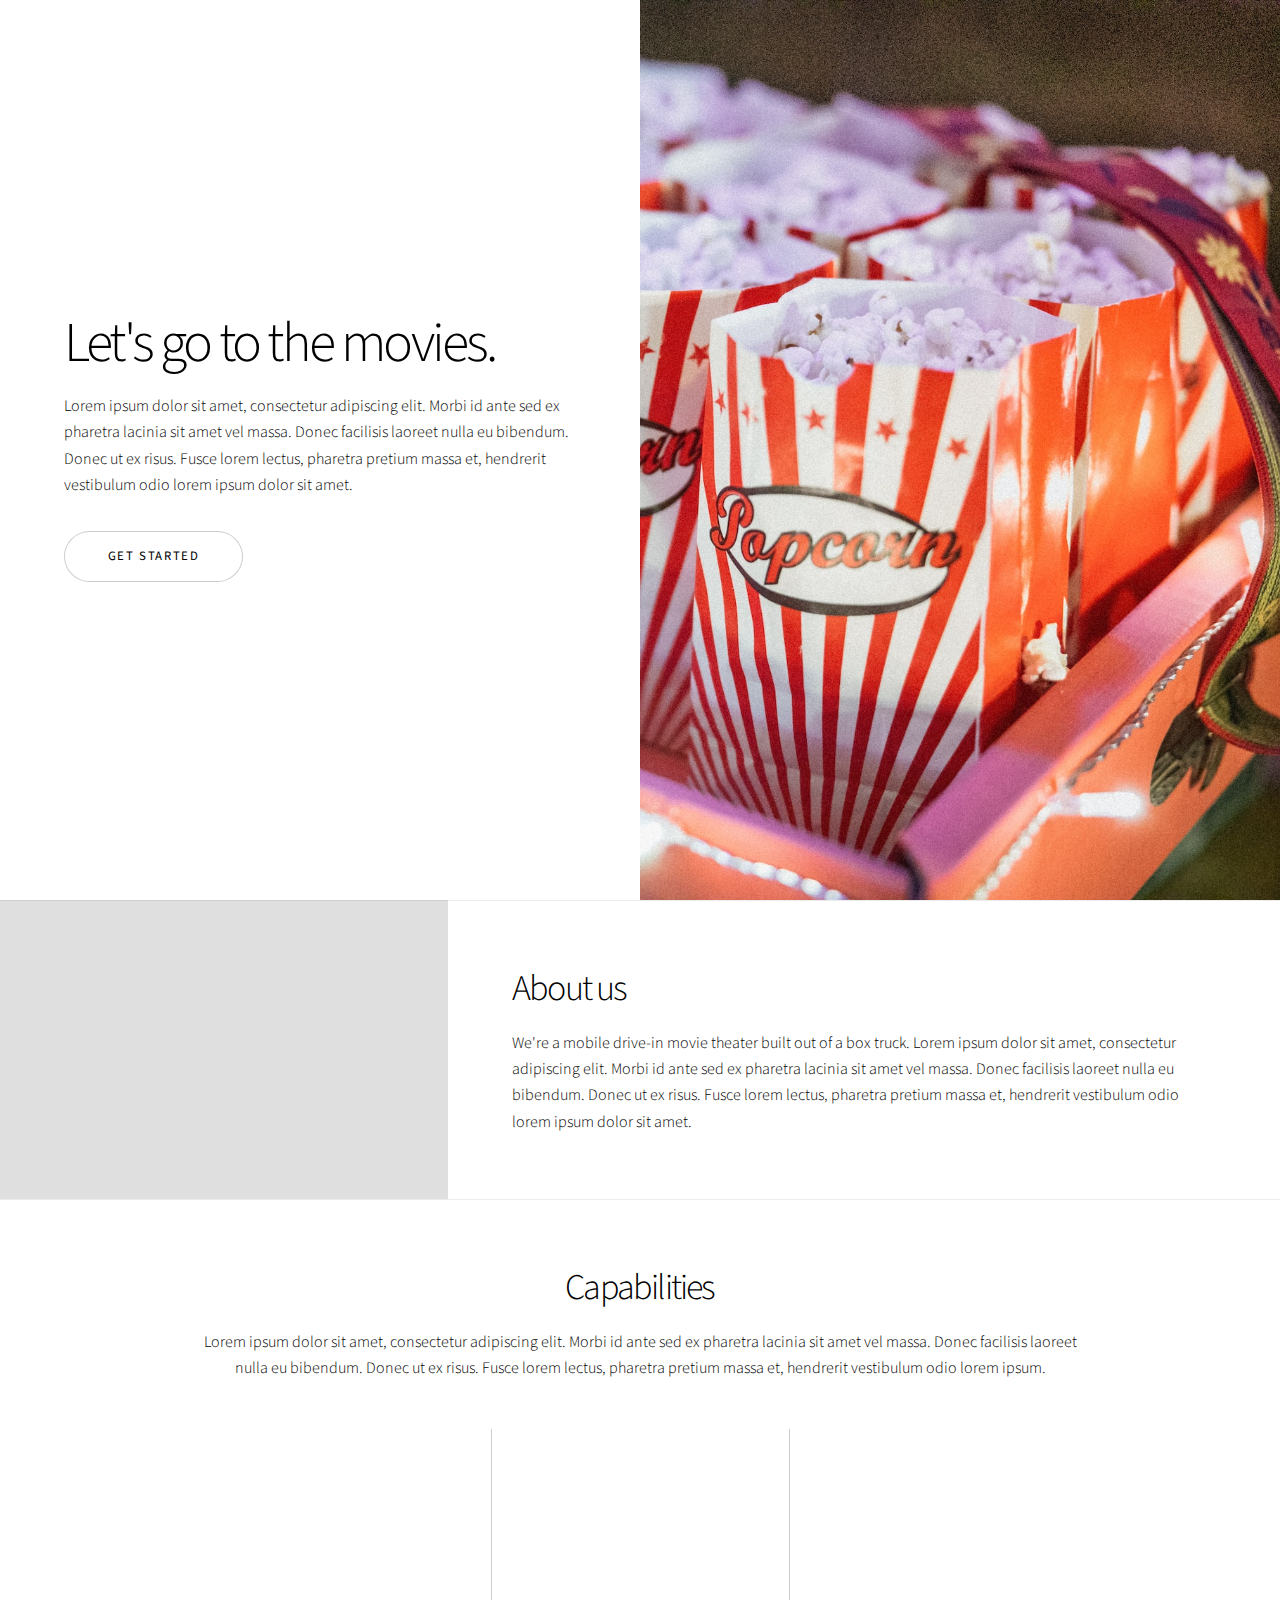
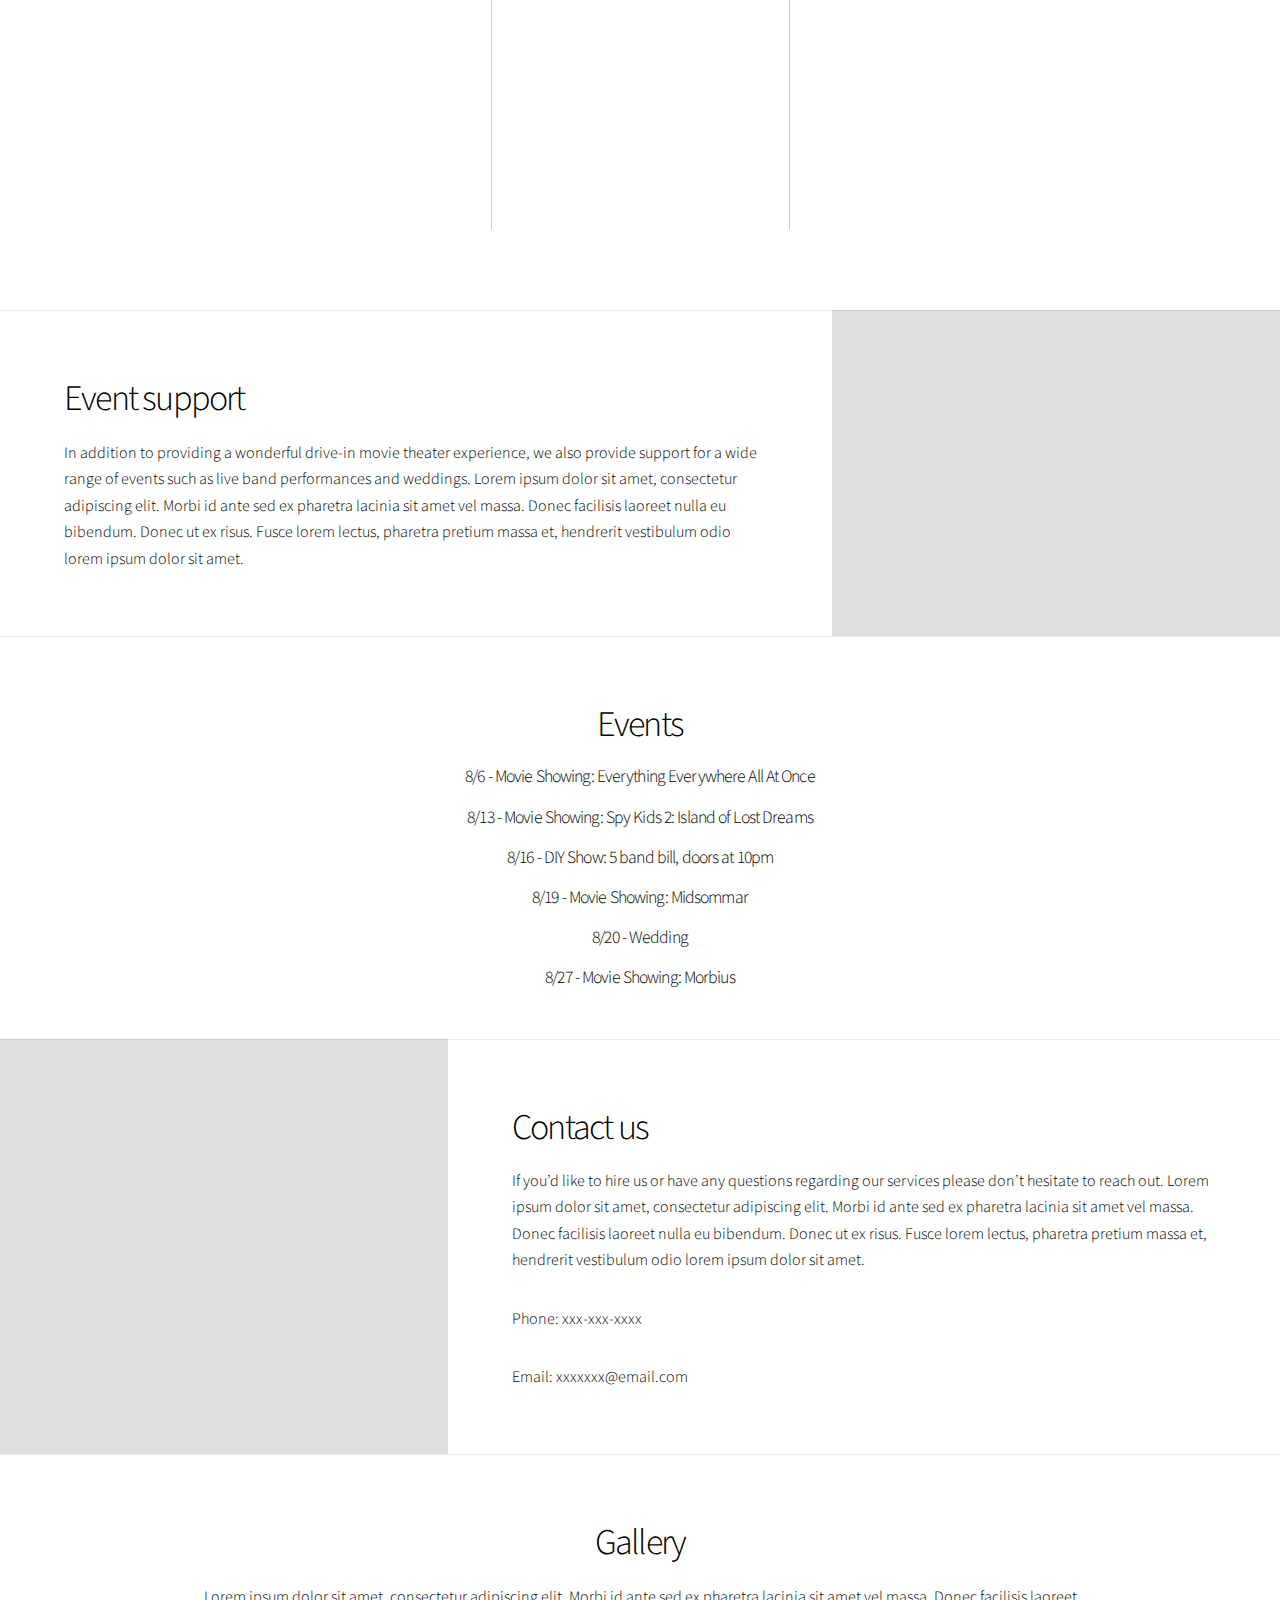
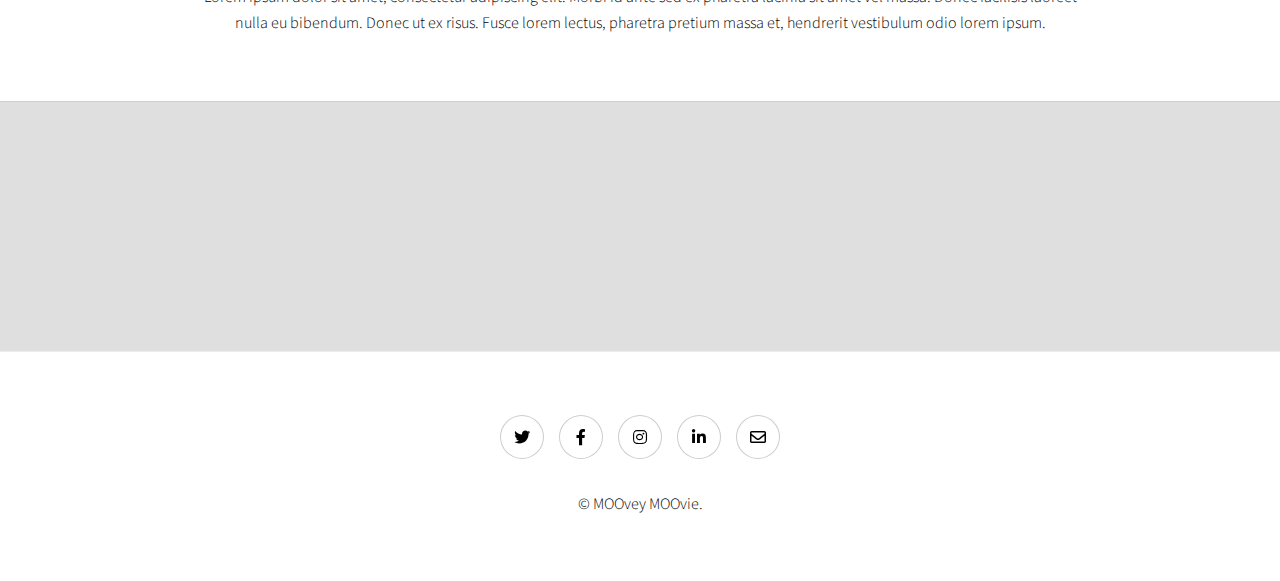
==== index.html @ 415856c0 "first commit" ====
<!DOCTYPE HTML>
<html>
	<head>
		<title>MOOvey MOOvie</title>
		<meta charset="utf-8" />
		<meta name="viewport" content="width=device-width, initial-scale=1, user-scalable=no" />
		<link rel="stylesheet" href="assets/css/main.css" />
		<noscript><link rel="stylesheet" href="assets/css/noscript.css" /></noscript>
	</head>
	<body class="is-preload">

		<!-- Wrapper -->
			<div id="wrapper" class="divided">

				<!-- One -->
					<section class="banner style1 orient-left content-align-left image-position-right fullscreen onload-image-fade-in onload-content-fade-right">
						<div class="content">
							<h1>Let's go to the movies.</h1>
							<p>Lorem ipsum dolor sit amet, consectetur adipiscing elit. Morbi id ante sed ex pharetra lacinia sit amet vel massa. Donec facilisis laoreet nulla eu bibendum. Donec ut ex risus. Fusce lorem lectus, pharetra pretium massa et, hendrerit vestibulum odio lorem ipsum dolor sit amet.</p>
							<ul class="actions stacked">
								<li><a href="#first" class="button large wide smooth-scroll-middle">Get Started</a></li>
							</ul>
						</div>
						<div class="image">
							<img src="images/corina-rainer-9FDI-_E29fk-unsplash.jpg" alt="" />
						</div>
					</section>

				<!-- Two -->
					<section class="spotlight style1 orient-right content-align-left image-position-center onscroll-image-fade-in" id="first">
						<div class="content">
							<h2>About us</h2>
							<p>We're a mobile drive-in movie theater built out of a box truck. Lorem ipsum dolor sit amet, consectetur adipiscing elit. Morbi id ante sed ex pharetra lacinia sit amet vel massa. Donec facilisis laoreet nulla eu bibendum. Donec ut ex risus. Fusce lorem lectus, pharetra pretium massa et, hendrerit vestibulum odio lorem ipsum dolor sit amet.</p>
						</div>
						<div class="image">
							<img src="images/chase-yi-Q194u_EAIk0-unsplash.jpg" alt="" />
						</div>
					</section>

				<!-- Three -->
					<section class="wrapper style1 align-center">
						<div class="inner">
							<h2>Capabilities</h2>
							<p>Lorem ipsum dolor sit amet, consectetur adipiscing elit. Morbi id ante sed ex pharetra lacinia sit amet vel massa. Donec facilisis laoreet nulla eu bibendum. Donec ut ex risus. Fusce lorem lectus, pharetra pretium massa et, hendrerit vestibulum odio lorem ipsum.</p>
							<div class="items style1 medium onscroll-fade-in">
								<section>
									<span class="icon style2 major fa-gem"></span>
									<h3>Fast</h3>
									<p>Our box truck can be driven anywhere and set up in half an hour, ready to show a movie. Lorem ipsum dolor sit amet, consectetur adipiscing elit. Morbi dui turpis, cursus eget orci amet aliquam congue semper. Etiam eget ultrices risus nec tempor elit.</p>
								</section>
								<section>
									<span class="icon solid style2 major fa-save"></span>
									<h3>Accommodating</h3>
									<p>We can comfortably accommodate approximatley 100 vehicles. Lorem ipsum dolor sit amet, consectetur adipiscing elit. Morbi dui turpis, cursus eget orci amet aliquam congue semper. Etiam eget ultrices risus nec tempor elit.</p>
								</section>
								<section>
									<span class="icon solid style2 major fa-chart-bar"></span>
									<h3>Flexible</h3>
									<p>Extra seating and external speakers are available up front near the projector table. Lorem ipsum dolor sit amet, consectetur adipiscing elit. Morbi dui turpis, cursus eget orci amet aliquam congue semper. Etiam eget ultrices risus nec tempor elit.</p>
								</section>
							</div>
						</div>
					</section>

				<!-- Four -->
					<section class="spotlight style1 orient-left content-align-left image-position-center onscroll-image-fade-in">
						<div class="content">
							<h2>Event support</h2>
							<p>In addition to providing a wonderful drive-in movie theater experience, we also provide support for a wide range of events such as live band performances and weddings. Lorem ipsum dolor sit amet, consectetur adipiscing elit. Morbi id ante sed ex pharetra lacinia sit amet vel massa. Donec facilisis laoreet nulla eu bibendum. Donec ut ex risus. Fusce lorem lectus, pharetra pretium massa et, hendrerit vestibulum odio lorem ipsum dolor sit amet.</p>
						</div>
						<div class="image">
							<img src="images/alex-litvin-MAYsdoYpGuk-unsplash.jpg" alt="" />
						</div>
					</section>

				<!-- Five -->
					<section class="wrapper style1 align-center">
						<div class="inner">
							<h2>Events</h2>
							<h4>8/6 - Movie Showing: Everything Everywhere All At Once</h4>
							<h4>8/13 - Movie Showing: Spy Kids 2: Island of Lost Dreams</h4>
							<h4>8/16 - DIY Show: 5 band bill, doors at 10pm</h4>
							<h4>8/19 - Movie Showing: Midsommar</h4>
							<h4>8/20 - Wedding</h4>
							<h4>8/27 - Movie Showing: Morbius</h4>
						</div>
					</section>

				<!-- Six -->
					<section class="spotlight style1 orient-right content-align-left image-position-center onscroll-image-fade-in">
						<div class="content">
							<h2>Contact us</h2>
							<p>If you’d like to hire us or have any questions regarding our services please don’t hesitate to reach out. Lorem ipsum dolor sit amet, consectetur adipiscing elit. Morbi id ante sed ex pharetra lacinia sit amet vel massa. Donec facilisis laoreet nulla eu bibendum. Donec ut ex risus. Fusce lorem lectus, pharetra pretium massa et, hendrerit vestibulum odio lorem ipsum dolor sit amet.</p>
							<p>Phone: xxx-xxx-xxxx</p>
							<p>Email: xxxxxxx@email.com</p>
						</div>
						<div class="image">
							<img src="images/mikaela-wiedenhoff-AwmCuTXL97Q-unsplash.jpg" alt="" />
						</div>
					</section>

				<!-- Seven -->
					<section class="wrapper style1 align-center">
						<div class="inner">
							<h2>Gallery</h2>
							<p>Lorem ipsum dolor sit amet, consectetur adipiscing elit. Morbi id ante sed ex pharetra lacinia sit amet vel massa. Donec facilisis laoreet nulla eu bibendum. Donec ut ex risus. Fusce lorem lectus, pharetra pretium massa et, hendrerit vestibulum odio lorem ipsum.</p>
						</div>
					</section>
					
						<!-- Gallery -->
							<div class="gallery style2 medium lightbox onscroll-fade-in">
								<article>
									<a href="images/gallery/fulls/01.jpg" class="image">
										<img src="images/gallery/thumbs/01.jpg" alt="" />
									</a>
									<div class="caption">
										<h3>Ipsum Dolor</h3>
										<p>Lorem ipsum dolor amet, consectetur magna etiam elit. Etiam sed ultrices.</p>
										<ul class="actions fixed">
											<li><span class="button small">Details</span></li>
										</ul>
									</div>
								</article>
								<article>
									<a href="images/gallery/fulls/02.jpg" class="image">
										<img src="images/gallery/thumbs/02.jpg" alt="" />
									</a>
									<div class="caption">
										<h3>Feugiat Lorem</h3>
										<p>Lorem ipsum dolor amet, consectetur magna etiam elit. Etiam sed ultrices.</p>
										<ul class="actions fixed">
											<li><span class="button small">Details</span></li>
										</ul>
									</div>
								</article>
								<article>
									<a href="images/gallery/fulls/03.jpg" class="image">
										<img src="images/gallery/thumbs/03.jpg" alt="" />
									</a>
									<div class="caption">
										<h3>Magna Amet</h3>
										<p>Lorem ipsum dolor amet, consectetur magna etiam elit. Etiam sed ultrices.</p>
										<ul class="actions fixed">
											<li><span class="button small">Details</span></li>
										</ul>
									</div>
								</article>
								<article>
									<a href="images/gallery/fulls/04.jpg" class="image">
										<img src="images/gallery/thumbs/04.jpg" alt="" />
									</a>
									<div class="caption">
										<h3>Sed Tempus</h3>
										<p>Lorem ipsum dolor amet, consectetur magna etiam elit. Etiam sed ultrices.</p>
										<ul class="actions fixed">
											<li><span class="button small">Details</span></li>
										</ul>
									</div>
								</article>
								<article>
									<a href="images/gallery/fulls/05.jpg" class="image">
										<img src="images/gallery/thumbs/05.jpg" alt="" />
									</a>
									<div class="caption">
										<h3>Ultrices Magna</h3>
										<p>Lorem ipsum dolor amet, consectetur magna etiam elit. Etiam sed ultrices.</p>
										<ul class="actions fixed">
											<li><span class="button small">Details</span></li>
										</ul>
									</div>
								</article>
								<article>
									<a href="images/gallery/fulls/06.jpg" class="image">
										<img src="images/gallery/thumbs/06.jpg" alt="" />
									</a>
									<div class="caption">
										<h3>Sed Tempus</h3>
										<p>Lorem ipsum dolor amet, consectetur magna etiam elit. Etiam sed ultrices.</p>
										<ul class="actions fixed">
											<li><span class="button small">Details</span></li>
										</ul>
									</div>
								</article>
								<article>
									<a href="images/gallery/fulls/07.jpg" class="image">
										<img src="images/gallery/thumbs/07.jpg" alt="" />
									</a>
									<div class="caption">
										<h3>Ipsum Lorem</h3>
										<p>Lorem ipsum dolor amet, consectetur magna etiam elit. Etiam sed ultrices.</p>
										<ul class="actions fixed">
											<li><span class="button small">Details</span></li>
										</ul>
									</div>
								</article>
								<article>
									<a href="images/gallery/fulls/08.jpg" class="image">
										<img src="images/gallery/thumbs/08.jpg" alt="" />
									</a>
									<div class="caption">
										<h3>Magna Risus</h3>
										<p>Lorem ipsum dolor amet, consectetur magna etiam elit. Etiam sed ultrices.</p>
										<ul class="actions fixed">
											<li><span class="button small">Details</span></li>
										</ul>
									</div>
								</article>
								<article>
									<a href="images/gallery/fulls/09.jpg" class="image">
										<img src="images/gallery/thumbs/09.jpg" alt="" />
									</a>
									<div class="caption">
										<h3>Tempus Dolor</h3>
										<p>Lorem ipsum dolor amet, consectetur magna etiam elit. Etiam sed ultrices.</p>
										<ul class="actions fixed">
											<li><span class="button small">Details</span></li>
										</ul>
									</div>
								</article>
								<article>
									<a href="images/gallery/fulls/10.jpg" class="image">
										<img src="images/gallery/thumbs/10.jpg" alt="" />
									</a>
									<div class="caption">
										<h3>Sed Etiam</h3>
										<p>Lorem ipsum dolor amet, consectetur magna etiam elit. Etiam sed ultrices.</p>
										<ul class="actions fixed">
											<li><span class="button small">Details</span></li>
										</ul>
									</div>
								</article>
								<article>
									<a href="images/gallery/fulls/11.jpg" class="image">
										<img src="images/gallery/thumbs/11.jpg" alt="" />
									</a>
									<div class="caption">
										<h3>Magna Lorem</h3>
										<p>Lorem ipsum dolor amet, consectetur magna etiam elit. Etiam sed ultrices.</p>
										<ul class="actions fixed">
											<li><span class="button small">Details</span></li>
										</ul>
									</div>
								</article>
								<article>
									<a href="images/gallery/fulls/12.jpg" class="image">
										<img src="images/gallery/thumbs/12.jpg" alt="" />
									</a>
									<div class="caption">
										<h3>Ipsum Dolor</h3>
										<p>Lorem ipsum dolor amet, consectetur magna etiam elit. Etiam sed ultrices.</p>
										<ul class="actions fixed">
											<li><span class="button small">Details</span></li>
										</ul>
									</div>
								</article>
							</div>

				<!-- Footer -->
					<footer class="wrapper style1 align-center">
						<div class="inner">
							<ul class="icons">
								<li><a href="#" class="icon brands style2 fa-twitter"><span class="label">Twitter</span></a></li>
								<li><a href="#" class="icon brands style2 fa-facebook-f"><span class="label">Facebook</span></a></li>
								<li><a href="#" class="icon brands style2 fa-instagram"><span class="label">Instagram</span></a></li>
								<li><a href="#" class="icon brands style2 fa-linkedin-in"><span class="label">LinkedIn</span></a></li>
								<li><a href="#" class="icon style2 fa-envelope"><span class="label">Email</span></a></li>
							</ul>
							<p>&copy; MOOvey MOOvie.</p>
						</div>
					</footer>

			</div>

		<!-- Scripts -->
			<script src="assets/js/jquery.min.js"></script>
			<script src="assets/js/jquery.scrollex.min.js"></script>
			<script src="assets/js/jquery.scrolly.min.js"></script>
			<script src="assets/js/browser.min.js"></script>
			<script src="assets/js/breakpoints.min.js"></script>
			<script src="assets/js/util.js"></script>
			<script src="assets/js/main.js"></script>

	</body>
</html>
---- assets/css/main.css ----
@import url(fontawesome-all.min.css);
@import url("https://fonts.googleapis.com/css?family=Source+Sans+Pro:300,300i,400,400i");

/*
	Story by HTML5 UP
	html5up.net | @ajlkn
	Free for personal and commercial use under the CCA 3.0 license (html5up.net/license)
*/

html, body, div, span, applet, object,
iframe, h1, h2, h3, h4, h5, h6, p, blockquote,
pre, a, abbr, acronym, address, big, cite,
code, del, dfn, em, img, ins, kbd, q, s, samp,
small, strike, strong, sub, sup, tt, var, b,
u, i, center, dl, dt, dd, ol, ul, li, fieldset,
form, label, legend, table, caption, tbody,
tfoot, thead, tr, th, td, article, aside,
canvas, details, embed, figure, figcaption,
footer, header, hgroup, menu, nav, output, ruby,
section, summary, time, mark, audio, video {
	margin: 0;
	padding: 0;
	border: 0;
	font-size: 100%;
	font: inherit;
	vertical-align: baseline;}

article, aside, details, figcaption, figure,
footer, header, hgroup, menu, nav, section {
	display: block;}

body {
	line-height: 1;
}

ol, ul {
	list-style: none;
}

blockquote, q {
	quotes: none;
}

	blockquote:before, blockquote:after, q:before, q:after {
		content: '';
		content: none;
	}

table {
	border-collapse: collapse;
	border-spacing: 0;
}

body {
	-webkit-text-size-adjust: none;
}

mark {
	background-color: transparent;
	color: inherit;
}

input::-moz-focus-inner {
	border: 0;
	padding: 0;
}

input, select, textarea {
	-moz-appearance: none;
	-webkit-appearance: none;
	-ms-appearance: none;
	appearance: none;
}

/* Basic */

	@-ms-viewport {
		width: device-width;
	}

	body {
		-ms-overflow-style: scrollbar;
	}

	@media screen and (max-width: 480px) {

		html, body {
			min-width: 320px;
		}

	}

	html {
		box-sizing: border-box;
	}

	*, *:before, *:after {
		box-sizing: inherit;
	}

	body {
		background: #ffffff;
	}

		body.is-preload *, body.is-preload *:before, body.is-preload *:after {
			-moz-animation: none !important;
			-webkit-animation: none !important;
			-ms-animation: none !important;
			animation: none !important;
			-moz-transition: none !important;
			-webkit-transition: none !important;
			-ms-transition: none !important;
			transition: none !important;
		}

/* Type */

	html {
		font-size: 18pt;
	}

		@media screen and (max-width: 1680px) {

			html {
				font-size: 14pt;
			}

		}

		@media screen and (max-width: 1280px) {

			html {
				font-size: 12pt;
			}

		}

		@media screen and (max-width: 736px) {

			html {
				font-size: 11pt;
			}

		}

		@media screen and (max-width: 360px) {

			html {
				font-size: 10pt;
			}

		}

	body {
		background-color: #ffffff;
		color: #000000;
	}

	body, input, select, textarea {
		font-family: "Source Sans Pro", Helvetica, sans-serif;
		font-size: 1rem;
		font-weight: 300;
		line-height: 1.65;
	}

	a {
		-moz-transition: color 0.2s ease-in-out;
		-webkit-transition: color 0.2s ease-in-out;
		-ms-transition: color 0.2s ease-in-out;
		transition: color 0.2s ease-in-out;
		text-decoration: underline;
	}

		a:hover {
			text-decoration: none;
		}

	strong, b {
		font-weight: 400;
	}

	em, i {
		font-style: italic;
	}

	p {
		margin: 0 0 2rem 0;
	}

		p.major {
			font-size: 1.25rem;
		}

	h1, h2, h3, h4, h5, h6 {
		font-weight: 300;
		line-height: 1.375;
		letter-spacing: -0.05em;
		margin: 0 0 1rem 0;
	}

		h1 a, h2 a, h3 a, h4 a, h5 a, h6 a {
			color: inherit;
			text-decoration: none;
		}

	h1 {
		font-size: 3.5rem;
		line-height: 1.2;
	}

	h2 {
		font-size: 2.25rem;
	}

	h3 {
		font-size: 1.5rem;
	}

	h4 {
		font-size: 1.1rem;
	}

	h5 {
		font-size: 0.9rem;
	}

	h6 {
		font-size: 0.7rem;
	}

	sub {
		font-size: 0.8rem;
		position: relative;
		top: 0.5rem;
	}

	sup {
		font-size: 0.8rem;
		position: relative;
		top: -0.5rem;
	}

	blockquote {
		border-left: solid 4px;
		font-style: italic;
		margin: 0 0 2rem 0;
		padding: 0.5rem 0 0.5rem 2rem;
	}

	code {
		border-radius: 4px;
		font-family: "Courier New", monospace;
		font-size: 0.9em;
		margin: 0 0.25rem;
		padding: 0.25rem 0.325rem;
	}

	pre {
		-webkit-overflow-scrolling: touch;
		font-family: "Courier New", monospace;
		font-size: 0.9em;
		margin: 0 0 2rem 0;
	}

		pre code {
			display: block;
			line-height: 1.5;
			padding: 0.75rem 1rem;
			overflow-x: auto;
		}

	hr {
		border: 0;
		border-bottom: solid 1px;
		margin: 2.5rem 0;
	}

		hr.major {
			margin: 3.5rem 0;
		}

	.align-left {
		text-align: left;
	}

	.align-center {
		text-align: center;
	}

	.align-right {
		text-align: right;
	}

	@media screen and (max-width: 736px) {

		p.major {
			font-size: 1.1rem;
		}

		h1 {
			font-size: 2.5rem;
		}

		h2 {
			font-size: 2rem;
		}

		h3 {
			font-size: 1.25rem;
		}

		h4 {
			font-size: 1rem;
		}

	}

	input, select, textarea {
		color: #000000;
	}

	a {
		color: #000000;
	}

		a:hover {
			color: #47D3E5;
		}

	strong, b {
		color: #000000;
	}

	h1, h2, h3, h4, h5, h6 {
		color: #000000;
	}

	blockquote {
		border-left-color: rgba(0, 0, 0, 0.2);
	}

	code {
		background: rgba(0, 0, 0, 0.05);
		border-color: rgba(0, 0, 0, 0.2);
	}

	hr {
		border-bottom-color: rgba(0, 0, 0, 0.2);
	}

/* Row */

	.row {
		display: flex;
		flex-wrap: wrap;
		box-sizing: border-box;
		align-items: stretch;
	}

		.row > * {
			box-sizing: border-box;
		}

		.row.gtr-uniform > * > :last-child {
			margin-bottom: 0;
		}

		.row.aln-left {
			justify-content: flex-start;
		}

		.row.aln-center {
			justify-content: center;
		}

		.row.aln-right {
			justify-content: flex-end;
		}

		.row.aln-top {
			align-items: flex-start;
		}

		.row.aln-middle {
			align-items: center;
		}

		.row.aln-bottom {
			align-items: flex-end;
		}

		.row > .imp {
			order: -1;
		}

		.row > .col-1 {
			width: 8.33333%;
		}

		.row > .off-1 {
			margin-left: 8.33333%;
		}

		.row > .col-2 {
			width: 16.66667%;
		}

		.row > .off-2 {
			margin-left: 16.66667%;
		}

		.row > .col-3 {
			width: 25%;
		}

		.row > .off-3 {
			margin-left: 25%;
		}

		.row > .col-4 {
			width: 33.33333%;
		}

		.row > .off-4 {
			margin-left: 33.33333%;
		}

		.row > .col-5 {
			width: 41.66667%;
		}

		.row > .off-5 {
			margin-left: 41.66667%;
		}

		.row > .col-6 {
			width: 50%;
		}

		.row > .off-6 {
			margin-left: 50%;
		}

		.row > .col-7 {
			width: 58.33333%;
		}

		.row > .off-7 {
			margin-left: 58.33333%;
		}

		.row > .col-8 {
			width: 66.66667%;
		}

		.row > .off-8 {
			margin-left: 66.66667%;
		}

		.row > .col-9 {
			width: 75%;
		}

		.row > .off-9 {
			margin-left: 75%;
		}

		.row > .col-10 {
			width: 83.33333%;
		}

		.row > .off-10 {
			margin-left: 83.33333%;
		}

		.row > .col-11 {
			width: 91.66667%;
		}

		.row > .off-11 {
			margin-left: 91.66667%;
		}

		.row > .col-12 {
			width: 100%;
		}

		.row > .off-12 {
			margin-left: 100%;
		}

		.row.gtr-0 {
			margin-top: 0;
			margin-left: 0rem;
		}

			.row.gtr-0 > * {
				padding: 0 0 0 0rem;
			}

			.row.gtr-0.gtr-uniform {
				margin-top: 0rem;
			}

				.row.gtr-0.gtr-uniform > * {
					padding-top: 0rem;
				}

		.row.gtr-25 {
			margin-top: 0;
			margin-left: -0.5rem;
		}

			.row.gtr-25 > * {
				padding: 0 0 0 0.5rem;
			}

			.row.gtr-25.gtr-uniform {
				margin-top: -0.5rem;
			}

				.row.gtr-25.gtr-uniform > * {
					padding-top: 0.5rem;
				}

		.row.gtr-50 {
			margin-top: 0;
			margin-left: -1rem;
		}

			.row.gtr-50 > * {
				padding: 0 0 0 1rem;
			}

			.row.gtr-50.gtr-uniform {
				margin-top: -1rem;
			}

				.row.gtr-50.gtr-uniform > * {
					padding-top: 1rem;
				}

		.row {
			margin-top: 0;
			margin-left: -2rem;
		}

			.row > * {
				padding: 0 0 0 2rem;
			}

			.row.gtr-uniform {
				margin-top: -2rem;
			}

				.row.gtr-uniform > * {
					padding-top: 2rem;
				}

		.row.gtr-150 {
			margin-top: 0;
			margin-left: -3rem;
		}

			.row.gtr-150 > * {
				padding: 0 0 0 3rem;
			}

			.row.gtr-150.gtr-uniform {
				margin-top: -3rem;
			}

				.row.gtr-150.gtr-uniform > * {
					padding-top: 3rem;
				}

		.row.gtr-200 {
			margin-top: 0;
			margin-left: -4rem;
		}

			.row.gtr-200 > * {
				padding: 0 0 0 4rem;
			}

			.row.gtr-200.gtr-uniform {
				margin-top: -4rem;
			}

				.row.gtr-200.gtr-uniform > * {
					padding-top: 4rem;
				}

		@media screen and (max-width: 1680px) {

			.row {
				display: flex;
				flex-wrap: wrap;
				box-sizing: border-box;
				align-items: stretch;
			}

				.row > * {
					box-sizing: border-box;
				}

				.row.gtr-uniform > * > :last-child {
					margin-bottom: 0;
				}

				.row.aln-left {
					justify-content: flex-start;
				}

				.row.aln-center {
					justify-content: center;
				}

				.row.aln-right {
					justify-content: flex-end;
				}

				.row.aln-top {
					align-items: flex-start;
				}

				.row.aln-middle {
					align-items: center;
				}

				.row.aln-bottom {
					align-items: flex-end;
				}

				.row > .imp-xlarge {
					order: -1;
				}

				.row > .col-1-xlarge {
					width: 8.33333%;
				}

				.row > .off-1-xlarge {
					margin-left: 8.33333%;
				}

				.row > .col-2-xlarge {
					width: 16.66667%;
				}

				.row > .off-2-xlarge {
					margin-left: 16.66667%;
				}

				.row > .col-3-xlarge {
					width: 25%;
				}

				.row > .off-3-xlarge {
					margin-left: 25%;
				}

				.row > .col-4-xlarge {
					width: 33.33333%;
				}

				.row > .off-4-xlarge {
					margin-left: 33.33333%;
				}

				.row > .col-5-xlarge {
					width: 41.66667%;
				}

				.row > .off-5-xlarge {
					margin-left: 41.66667%;
				}

				.row > .col-6-xlarge {
					width: 50%;
				}

				.row > .off-6-xlarge {
					margin-left: 50%;
				}

				.row > .col-7-xlarge {
					width: 58.33333%;
				}

				.row > .off-7-xlarge {
					margin-left: 58.33333%;
				}

				.row > .col-8-xlarge {
					width: 66.66667%;
				}

				.row > .off-8-xlarge {
					margin-left: 66.66667%;
				}

				.row > .col-9-xlarge {
					width: 75%;
				}

				.row > .off-9-xlarge {
					margin-left: 75%;
				}

				.row > .col-10-xlarge {
					width: 83.33333%;
				}

				.row > .off-10-xlarge {
					margin-left: 83.33333%;
				}

				.row > .col-11-xlarge {
					width: 91.66667%;
				}

				.row > .off-11-xlarge {
					margin-left: 91.66667%;
				}

				.row > .col-12-xlarge {
					width: 100%;
				}

				.row > .off-12-xlarge {
					margin-left: 100%;
				}

				.row.gtr-0 {
					margin-top: 0;
					margin-left: 0rem;
				}

					.row.gtr-0 > * {
						padding: 0 0 0 0rem;
					}

					.row.gtr-0.gtr-uniform {
						margin-top: 0rem;
					}

						.row.gtr-0.gtr-uniform > * {
							padding-top: 0rem;
						}

				.row.gtr-25 {
					margin-top: 0;
					margin-left: -0.5rem;
				}

					.row.gtr-25 > * {
						padding: 0 0 0 0.5rem;
					}

					.row.gtr-25.gtr-uniform {
						margin-top: -0.5rem;
					}

						.row.gtr-25.gtr-uniform > * {
							padding-top: 0.5rem;
						}

				.row.gtr-50 {
					margin-top: 0;
					margin-left: -1rem;
				}

					.row.gtr-50 > * {
						padding: 0 0 0 1rem;
					}

					.row.gtr-50.gtr-uniform {
						margin-top: -1rem;
					}

						.row.gtr-50.gtr-uniform > * {
							padding-top: 1rem;
						}

				.row {
					margin-top: 0;
					margin-left: -2rem;
				}

					.row > * {
						padding: 0 0 0 2rem;
					}

					.row.gtr-uniform {
						margin-top: -2rem;
					}

						.row.gtr-uniform > * {
							padding-top: 2rem;
						}

				.row.gtr-150 {
					margin-top: 0;
					margin-left: -3rem;
				}

					.row.gtr-150 > * {
						padding: 0 0 0 3rem;
					}

					.row.gtr-150.gtr-uniform {
						margin-top: -3rem;
					}

						.row.gtr-150.gtr-uniform > * {
							padding-top: 3rem;
						}

				.row.gtr-200 {
					margin-top: 0;
					margin-left: -4rem;
				}

					.row.gtr-200 > * {
						padding: 0 0 0 4rem;
					}

					.row.gtr-200.gtr-uniform {
						margin-top: -4rem;
					}

						.row.gtr-200.gtr-uniform > * {
							padding-top: 4rem;
						}

		}

		@media screen and (max-width: 1280px) {

			.row {
				display: flex;
				flex-wrap: wrap;
				box-sizing: border-box;
				align-items: stretch;
			}

				.row > * {
					box-sizing: border-box;
				}

				.row.gtr-uniform > * > :last-child {
					margin-bottom: 0;
				}

				.row.aln-left {
					justify-content: flex-start;
				}

				.row.aln-center {
					justify-content: center;
				}

				.row.aln-right {
					justify-content: flex-end;
				}

				.row.aln-top {
					align-items: flex-start;
				}

				.row.aln-middle {
					align-items: center;
				}

				.row.aln-bottom {
					align-items: flex-end;
				}

				.row > .imp-large {
					order: -1;
				}

				.row > .col-1-large {
					width: 8.33333%;
				}

				.row > .off-1-large {
					margin-left: 8.33333%;
				}

				.row > .col-2-large {
					width: 16.66667%;
				}

				.row > .off-2-large {
					margin-left: 16.66667%;
				}

				.row > .col-3-large {
					width: 25%;
				}

				.row > .off-3-large {
					margin-left: 25%;
				}

				.row > .col-4-large {
					width: 33.33333%;
				}

				.row > .off-4-large {
					margin-left: 33.33333%;
				}

				.row > .col-5-large {
					width: 41.66667%;
				}

				.row > .off-5-large {
					margin-left: 41.66667%;
				}

				.row > .col-6-large {
					width: 50%;
				}

				.row > .off-6-large {
					margin-left: 50%;
				}

				.row > .col-7-large {
					width: 58.33333%;
				}

				.row > .off-7-large {
					margin-left: 58.33333%;
				}

				.row > .col-8-large {
					width: 66.66667%;
				}

				.row > .off-8-large {
					margin-left: 66.66667%;
				}

				.row > .col-9-large {
					width: 75%;
				}

				.row > .off-9-large {
					margin-left: 75%;
				}

				.row > .col-10-large {
					width: 83.33333%;
				}

				.row > .off-10-large {
					margin-left: 83.33333%;
				}

				.row > .col-11-large {
					width: 91.66667%;
				}

				.row > .off-11-large {
					margin-left: 91.66667%;
				}

				.row > .col-12-large {
					width: 100%;
				}

				.row > .off-12-large {
					margin-left: 100%;
				}

				.row.gtr-0 {
					margin-top: 0;
					margin-left: 0rem;
				}

					.row.gtr-0 > * {
						padding: 0 0 0 0rem;
					}

					.row.gtr-0.gtr-uniform {
						margin-top: 0rem;
					}

						.row.gtr-0.gtr-uniform > * {
							padding-top: 0rem;
						}

				.row.gtr-25 {
					margin-top: 0;
					margin-left: -0.5rem;
				}

					.row.gtr-25 > * {
						padding: 0 0 0 0.5rem;
					}

					.row.gtr-25.gtr-uniform {
						margin-top: -0.5rem;
					}

						.row.gtr-25.gtr-uniform > * {
							padding-top: 0.5rem;
						}

				.row.gtr-50 {
					margin-top: 0;
					margin-left: -1rem;
				}

					.row.gtr-50 > * {
						padding: 0 0 0 1rem;
					}

					.row.gtr-50.gtr-uniform {
						margin-top: -1rem;
					}

						.row.gtr-50.gtr-uniform > * {
							padding-top: 1rem;
						}

				.row {
					margin-top: 0;
					margin-left: -2rem;
				}

					.row > * {
						padding: 0 0 0 2rem;
					}

					.row.gtr-uniform {
						margin-top: -2rem;
					}

						.row.gtr-uniform > * {
							padding-top: 2rem;
						}

				.row.gtr-150 {
					margin-top: 0;
					margin-left: -3rem;
				}

					.row.gtr-150 > * {
						padding: 0 0 0 3rem;
					}

					.row.gtr-150.gtr-uniform {
						margin-top: -3rem;
					}

						.row.gtr-150.gtr-uniform > * {
							padding-top: 3rem;
						}

				.row.gtr-200 {
					margin-top: 0;
					margin-left: -4rem;
				}

					.row.gtr-200 > * {
						padding: 0 0 0 4rem;
					}

					.row.gtr-200.gtr-uniform {
						margin-top: -4rem;
					}

						.row.gtr-200.gtr-uniform > * {
							padding-top: 4rem;
						}

		}

		@media screen and (max-width: 980px) {

			.row {
				display: flex;
				flex-wrap: wrap;
				box-sizing: border-box;
				align-items: stretch;
			}

				.row > * {
					box-sizing: border-box;
				}

				.row.gtr-uniform > * > :last-child {
					margin-bottom: 0;
				}

				.row.aln-left {
					justify-content: flex-start;
				}

				.row.aln-center {
					justify-content: center;
				}

				.row.aln-right {
					justify-content: flex-end;
				}

				.row.aln-top {
					align-items: flex-start;
				}

				.row.aln-middle {
					align-items: center;
				}

				.row.aln-bottom {
					align-items: flex-end;
				}

				.row > .imp-medium {
					order: -1;
				}

				.row > .col-1-medium {
					width: 8.33333%;
				}

				.row > .off-1-medium {
					margin-left: 8.33333%;
				}

				.row > .col-2-medium {
					width: 16.66667%;
				}

				.row > .off-2-medium {
					margin-left: 16.66667%;
				}

				.row > .col-3-medium {
					width: 25%;
				}

				.row > .off-3-medium {
					margin-left: 25%;
				}

				.row > .col-4-medium {
					width: 33.33333%;
				}

				.row > .off-4-medium {
					margin-left: 33.33333%;
				}

				.row > .col-5-medium {
					width: 41.66667%;
				}

				.row > .off-5-medium {
					margin-left: 41.66667%;
				}

				.row > .col-6-medium {
					width: 50%;
				}

				.row > .off-6-medium {
					margin-left: 50%;
				}

				.row > .col-7-medium {
					width: 58.33333%;
				}

				.row > .off-7-medium {
					margin-left: 58.33333%;
				}

				.row > .col-8-medium {
					width: 66.66667%;
				}

				.row > .off-8-medium {
					margin-left: 66.66667%;
				}

				.row > .col-9-medium {
					width: 75%;
				}

				.row > .off-9-medium {
					margin-left: 75%;
				}

				.row > .col-10-medium {
					width: 83.33333%;
				}

				.row > .off-10-medium {
					margin-left: 83.33333%;
				}

				.row > .col-11-medium {
					width: 91.66667%;
				}

				.row > .off-11-medium {
					margin-left: 91.66667%;
				}

				.row > .col-12-medium {
					width: 100%;
				}

				.row > .off-12-medium {
					margin-left: 100%;
				}

				.row.gtr-0 {
					margin-top: 0;
					margin-left: 0rem;
				}

					.row.gtr-0 > * {
						padding: 0 0 0 0rem;
					}

					.row.gtr-0.gtr-uniform {
						margin-top: 0rem;
					}

						.row.gtr-0.gtr-uniform > * {
							padding-top: 0rem;
						}

				.row.gtr-25 {
					margin-top: 0;
					margin-left: -0.5rem;
				}

					.row.gtr-25 > * {
						padding: 0 0 0 0.5rem;
					}

					.row.gtr-25.gtr-uniform {
						margin-top: -0.5rem;
					}

						.row.gtr-25.gtr-uniform > * {
							padding-top: 0.5rem;
						}

				.row.gtr-50 {
					margin-top: 0;
					margin-left: -1rem;
				}

					.row.gtr-50 > * {
						padding: 0 0 0 1rem;
					}

					.row.gtr-50.gtr-uniform {
						margin-top: -1rem;
					}

						.row.gtr-50.gtr-uniform > * {
							padding-top: 1rem;
						}

				.row {
					margin-top: 0;
					margin-left: -2rem;
				}

					.row > * {
						padding: 0 0 0 2rem;
					}

					.row.gtr-uniform {
						margin-top: -2rem;
					}

						.row.gtr-uniform > * {
							padding-top: 2rem;
						}

				.row.gtr-150 {
					margin-top: 0;
					margin-left: -3rem;
				}

					.row.gtr-150 > * {
						padding: 0 0 0 3rem;
					}

					.row.gtr-150.gtr-uniform {
						margin-top: -3rem;
					}

						.row.gtr-150.gtr-uniform > * {
							padding-top: 3rem;
						}

				.row.gtr-200 {
					margin-top: 0;
					margin-left: -4rem;
				}

					.row.gtr-200 > * {
						padding: 0 0 0 4rem;
					}

					.row.gtr-200.gtr-uniform {
						margin-top: -4rem;
					}

						.row.gtr-200.gtr-uniform > * {
							padding-top: 4rem;
						}

		}

		@media screen and (max-width: 736px) {

			.row {
				display: flex;
				flex-wrap: wrap;
				box-sizing: border-box;
				align-items: stretch;
			}

				.row > * {
					box-sizing: border-box;
				}

				.row.gtr-uniform > * > :last-child {
					margin-bottom: 0;
				}

				.row.aln-left {
					justify-content: flex-start;
				}

				.row.aln-center {
					justify-content: center;
				}

				.row.aln-right {
					justify-content: flex-end;
				}

				.row.aln-top {
					align-items: flex-start;
				}

				.row.aln-middle {
					align-items: center;
				}

				.row.aln-bottom {
					align-items: flex-end;
				}

				.row > .imp-small {
					order: -1;
				}

				.row > .col-1-small {
					width: 8.33333%;
				}

				.row > .off-1-small {
					margin-left: 8.33333%;
				}

				.row > .col-2-small {
					width: 16.66667%;
				}

				.row > .off-2-small {
					margin-left: 16.66667%;
				}

				.row > .col-3-small {
					width: 25%;
				}

				.row > .off-3-small {
					margin-left: 25%;
				}

				.row > .col-4-small {
					width: 33.33333%;
				}

				.row > .off-4-small {
					margin-left: 33.33333%;
				}

				.row > .col-5-small {
					width: 41.66667%;
				}

				.row > .off-5-small {
					margin-left: 41.66667%;
				}

				.row > .col-6-small {
					width: 50%;
				}

				.row > .off-6-small {
					margin-left: 50%;
				}

				.row > .col-7-small {
					width: 58.33333%;
				}

				.row > .off-7-small {
					margin-left: 58.33333%;
				}

				.row > .col-8-small {
					width: 66.66667%;
				}

				.row > .off-8-small {
					margin-left: 66.66667%;
				}

				.row > .col-9-small {
					width: 75%;
				}

				.row > .off-9-small {
					margin-left: 75%;
				}

				.row > .col-10-small {
					width: 83.33333%;
				}

				.row > .off-10-small {
					margin-left: 83.33333%;
				}

				.row > .col-11-small {
					width: 91.66667%;
				}

				.row > .off-11-small {
					margin-left: 91.66667%;
				}

				.row > .col-12-small {
					width: 100%;
				}

				.row > .off-12-small {
					margin-left: 100%;
				}

				.row.gtr-0 {
					margin-top: 0;
					margin-left: 0rem;
				}

					.row.gtr-0 > * {
						padding: 0 0 0 0rem;
					}

					.row.gtr-0.gtr-uniform {
						margin-top: 0rem;
					}

						.row.gtr-0.gtr-uniform > * {
							padding-top: 0rem;
						}

				.row.gtr-25 {
					margin-top: 0;
					margin-left: -0.5rem;
				}

					.row.gtr-25 > * {
						padding: 0 0 0 0.5rem;
					}

					.row.gtr-25.gtr-uniform {
						margin-top: -0.5rem;
					}

						.row.gtr-25.gtr-uniform > * {
							padding-top: 0.5rem;
						}

				.row.gtr-50 {
					margin-top: 0;
					margin-left: -1rem;
				}

					.row.gtr-50 > * {
						padding: 0 0 0 1rem;
					}

					.row.gtr-50.gtr-uniform {
						margin-top: -1rem;
					}

						.row.gtr-50.gtr-uniform > * {
							padding-top: 1rem;
						}

				.row {
					margin-top: 0;
					margin-left: -2rem;
				}

					.row > * {
						padding: 0 0 0 2rem;
					}

					.row.gtr-uniform {
						margin-top: -2rem;
					}

						.row.gtr-uniform > * {
							padding-top: 2rem;
						}

				.row.gtr-150 {
					margin-top: 0;
					margin-left: -3rem;
				}

					.row.gtr-150 > * {
						padding: 0 0 0 3rem;
					}

					.row.gtr-150.gtr-uniform {
						margin-top: -3rem;
					}

						.row.gtr-150.gtr-uniform > * {
							padding-top: 3rem;
						}

				.row.gtr-200 {
					margin-top: 0;
					margin-left: -4rem;
				}

					.row.gtr-200 > * {
						padding: 0 0 0 4rem;
					}

					.row.gtr-200.gtr-uniform {
						margin-top: -4rem;
					}

						.row.gtr-200.gtr-uniform > * {
							padding-top: 4rem;
						}

		}

		@media screen and (max-width: 480px) {

			.row {
				display: flex;
				flex-wrap: wrap;
				box-sizing: border-box;
				align-items: stretch;
			}

				.row > * {
					box-sizing: border-box;
				}

				.row.gtr-uniform > * > :last-child {
					margin-bottom: 0;
				}

				.row.aln-left {
					justify-content: flex-start;
				}

				.row.aln-center {
					justify-content: center;
				}

				.row.aln-right {
					justify-content: flex-end;
				}

				.row.aln-top {
					align-items: flex-start;
				}

				.row.aln-middle {
					align-items: center;
				}

				.row.aln-bottom {
					align-items: flex-end;
				}

				.row > .imp-xsmall {
					order: -1;
				}

				.row > .col-1-xsmall {
					width: 8.33333%;
				}

				.row > .off-1-xsmall {
					margin-left: 8.33333%;
				}

				.row > .col-2-xsmall {
					width: 16.66667%;
				}

				.row > .off-2-xsmall {
					margin-left: 16.66667%;
				}

				.row > .col-3-xsmall {
					width: 25%;
				}

				.row > .off-3-xsmall {
					margin-left: 25%;
				}

				.row > .col-4-xsmall {
					width: 33.33333%;
				}

				.row > .off-4-xsmall {
					margin-left: 33.33333%;
				}

				.row > .col-5-xsmall {
					width: 41.66667%;
				}

				.row > .off-5-xsmall {
					margin-left: 41.66667%;
				}

				.row > .col-6-xsmall {
					width: 50%;
				}

				.row > .off-6-xsmall {
					margin-left: 50%;
				}

				.row > .col-7-xsmall {
					width: 58.33333%;
				}

				.row > .off-7-xsmall {
					margin-left: 58.33333%;
				}

				.row > .col-8-xsmall {
					width: 66.66667%;
				}

				.row > .off-8-xsmall {
					margin-left: 66.66667%;
				}

				.row > .col-9-xsmall {
					width: 75%;
				}

				.row > .off-9-xsmall {
					margin-left: 75%;
				}

				.row > .col-10-xsmall {
					width: 83.33333%;
				}

				.row > .off-10-xsmall {
					margin-left: 83.33333%;
				}

				.row > .col-11-xsmall {
					width: 91.66667%;
				}

				.row > .off-11-xsmall {
					margin-left: 91.66667%;
				}

				.row > .col-12-xsmall {
					width: 100%;
				}

				.row > .off-12-xsmall {
					margin-left: 100%;
				}

				.row.gtr-0 {
					margin-top: 0;
					margin-left: 0rem;
				}

					.row.gtr-0 > * {
						padding: 0 0 0 0rem;
					}

					.row.gtr-0.gtr-uniform {
						margin-top: 0rem;
					}

						.row.gtr-0.gtr-uniform > * {
							padding-top: 0rem;
						}

				.row.gtr-25 {
					margin-top: 0;
					margin-left: -0.5rem;
				}

					.row.gtr-25 > * {
						padding: 0 0 0 0.5rem;
					}

					.row.gtr-25.gtr-uniform {
						margin-top: -0.5rem;
					}

						.row.gtr-25.gtr-uniform > * {
							padding-top: 0.5rem;
						}

				.row.gtr-50 {
					margin-top: 0;
					margin-left: -1rem;
				}

					.row.gtr-50 > * {
						padding: 0 0 0 1rem;
					}

					.row.gtr-50.gtr-uniform {
						margin-top: -1rem;
					}

						.row.gtr-50.gtr-uniform > * {
							padding-top: 1rem;
						}

				.row {
					margin-top: 0;
					margin-left: -2rem;
				}

					.row > * {
						padding: 0 0 0 2rem;
					}

					.row.gtr-uniform {
						margin-top: -2rem;
					}

						.row.gtr-uniform > * {
							padding-top: 2rem;
						}

				.row.gtr-150 {
					margin-top: 0;
					margin-left: -3rem;
				}

					.row.gtr-150 > * {
						padding: 0 0 0 3rem;
					}

					.row.gtr-150.gtr-uniform {
						margin-top: -3rem;
					}

						.row.gtr-150.gtr-uniform > * {
							padding-top: 3rem;
						}

				.row.gtr-200 {
					margin-top: 0;
					margin-left: -4rem;
				}

					.row.gtr-200 > * {
						padding: 0 0 0 4rem;
					}

					.row.gtr-200.gtr-uniform {
						margin-top: -4rem;
					}

						.row.gtr-200.gtr-uniform > * {
							padding-top: 4rem;
						}

		}

		@media screen and (max-width: 360px) {

			.row {
				display: flex;
				flex-wrap: wrap;
				box-sizing: border-box;
				align-items: stretch;
			}

				.row > * {
					box-sizing: border-box;
				}

				.row.gtr-uniform > * > :last-child {
					margin-bottom: 0;
				}

				.row.aln-left {
					justify-content: flex-start;
				}

				.row.aln-center {
					justify-content: center;
				}

				.row.aln-right {
					justify-content: flex-end;
				}

				.row.aln-top {
					align-items: flex-start;
				}

				.row.aln-middle {
					align-items: center;
				}

				.row.aln-bottom {
					align-items: flex-end;
				}

				.row > .imp-xxsmall {
					order: -1;
				}

				.row > .col-1-xxsmall {
					width: 8.33333%;
				}

				.row > .off-1-xxsmall {
					margin-left: 8.33333%;
				}

				.row > .col-2-xxsmall {
					width: 16.66667%;
				}

				.row > .off-2-xxsmall {
					margin-left: 16.66667%;
				}

				.row > .col-3-xxsmall {
					width: 25%;
				}

				.row > .off-3-xxsmall {
					margin-left: 25%;
				}

				.row > .col-4-xxsmall {
					width: 33.33333%;
				}

				.row > .off-4-xxsmall {
					margin-left: 33.33333%;
				}

				.row > .col-5-xxsmall {
					width: 41.66667%;
				}

				.row > .off-5-xxsmall {
					margin-left: 41.66667%;
				}

				.row > .col-6-xxsmall {
					width: 50%;
				}

				.row > .off-6-xxsmall {
					margin-left: 50%;
				}

				.row > .col-7-xxsmall {
					width: 58.33333%;
				}

				.row > .off-7-xxsmall {
					margin-left: 58.33333%;
				}

				.row > .col-8-xxsmall {
					width: 66.66667%;
				}

				.row > .off-8-xxsmall {
					margin-left: 66.66667%;
				}

				.row > .col-9-xxsmall {
					width: 75%;
				}

				.row > .off-9-xxsmall {
					margin-left: 75%;
				}

				.row > .col-10-xxsmall {
					width: 83.33333%;
				}

				.row > .off-10-xxsmall {
					margin-left: 83.33333%;
				}

				.row > .col-11-xxsmall {
					width: 91.66667%;
				}

				.row > .off-11-xxsmall {
					margin-left: 91.66667%;
				}

				.row > .col-12-xxsmall {
					width: 100%;
				}

				.row > .off-12-xxsmall {
					margin-left: 100%;
				}

				.row.gtr-0 {
					margin-top: 0;
					margin-left: 0rem;
				}

					.row.gtr-0 > * {
						padding: 0 0 0 0rem;
					}

					.row.gtr-0.gtr-uniform {
						margin-top: 0rem;
					}

						.row.gtr-0.gtr-uniform > * {
							padding-top: 0rem;
						}

				.row.gtr-25 {
					margin-top: 0;
					margin-left: -0.5rem;
				}

					.row.gtr-25 > * {
						padding: 0 0 0 0.5rem;
					}

					.row.gtr-25.gtr-uniform {
						margin-top: -0.5rem;
					}

						.row.gtr-25.gtr-uniform > * {
							padding-top: 0.5rem;
						}

				.row.gtr-50 {
					margin-top: 0;
					margin-left: -1rem;
				}

					.row.gtr-50 > * {
						padding: 0 0 0 1rem;
					}

					.row.gtr-50.gtr-uniform {
						margin-top: -1rem;
					}

						.row.gtr-50.gtr-uniform > * {
							padding-top: 1rem;
						}

				.row {
					margin-top: 0;
					margin-left: -2rem;
				}

					.row > * {
						padding: 0 0 0 2rem;
					}

					.row.gtr-uniform {
						margin-top: -2rem;
					}

						.row.gtr-uniform > * {
							padding-top: 2rem;
						}

				.row.gtr-150 {
					margin-top: 0;
					margin-left: -3rem;
				}

					.row.gtr-150 > * {
						padding: 0 0 0 3rem;
					}

					.row.gtr-150.gtr-uniform {
						margin-top: -3rem;
					}

						.row.gtr-150.gtr-uniform > * {
							padding-top: 3rem;
						}

				.row.gtr-200 {
					margin-top: 0;
					margin-left: -4rem;
				}

					.row.gtr-200 > * {
						padding: 0 0 0 4rem;
					}

					.row.gtr-200.gtr-uniform {
						margin-top: -4rem;
					}

						.row.gtr-200.gtr-uniform > * {
							padding-top: 4rem;
						}

		}

/* Box */

	.box {
		border-radius: 4px;
		border: solid 1px;
		margin-bottom: 2rem;
		padding: 1.5rem;
	}

		.box > :last-child,
		.box > :last-child > :last-child,
		.box > :last-child > :last-child > :last-child {
			margin-bottom: 0;
		}

		.box.alt {
			border: 0;
			border-radius: 0;
			padding: 0;
		}

	.box {
		border-color: rgba(0, 0, 0, 0.2);
	}

/* Button */

	input[type="submit"],
	input[type="reset"],
	input[type="button"],
	button,
	.button {
		-moz-appearance: none;
		-webkit-appearance: none;
		-ms-appearance: none;
		appearance: none;
		-moz-transition: background-color 0.2s ease-in-out, box-shadow 0.2s ease-in-out, color 0.2s ease-in-out;
		-webkit-transition: background-color 0.2s ease-in-out, box-shadow 0.2s ease-in-out, color 0.2s ease-in-out;
		-ms-transition: background-color 0.2s ease-in-out, box-shadow 0.2s ease-in-out, color 0.2s ease-in-out;
		transition: background-color 0.2s ease-in-out, box-shadow 0.2s ease-in-out, color 0.2s ease-in-out;
		border: 0;
		cursor: pointer;
		display: inline-block;
		font-weight: 400;
		letter-spacing: 0.125em;
		text-align: center;
		text-decoration: none;
		text-transform: uppercase;
		white-space: nowrap;
		font-size: 0.75rem;
		max-width: 20rem;
		height: 3.75em;
		line-height: 3.75em;
		border-radius: 3.75em;
		padding: 0 2.5em;
		text-overflow: ellipsis;
		overflow: hidden;
	}

		input[type="submit"].icon:before,
		input[type="reset"].icon:before,
		input[type="button"].icon:before,
		button.icon:before,
		.button.icon:before {
			margin-right: 0.5rem;
		}

		input[type="submit"].fit,
		input[type="reset"].fit,
		input[type="button"].fit,
		button.fit,
		.button.fit {
			width: 100%;
		}

		input[type="submit"].small,
		input[type="reset"].small,
		input[type="button"].small,
		button.small,
		.button.small {
			font-size: 0.6rem;
			height: 3.325em;
			line-height: 3.325em;
			border-radius: 3.325em;
			padding: 0 2em;
		}

		input[type="submit"].large,
		input[type="reset"].large,
		input[type="button"].large,
		button.large,
		.button.large {
			font-size: 0.8rem;
			height: 4em;
			line-height: 4em;
			border-radius: 4em;
			padding: 0 3em;
		}

		input[type="submit"].wide,
		input[type="reset"].wide,
		input[type="button"].wide,
		button.wide,
		.button.wide {
			min-width: 14em;
		}

		input[type="submit"].disabled, input[type="submit"]:disabled,
		input[type="reset"].disabled,
		input[type="reset"]:disabled,
		input[type="button"].disabled,
		input[type="button"]:disabled,
		button.disabled,
		button:disabled,
		.button.disabled,
		.button:disabled {
			pointer-events: none;
			opacity: 0.25;
		}

	input[type="submit"],
	input[type="reset"],
	input[type="button"],
	button,
	.button {
		background-color: transparent;
		box-shadow: inset 0 0 0 1px rgba(0, 0, 0, 0.2);
		color: #000000 !important;
	}

		input[type="submit"]:hover,
		input[type="reset"]:hover,
		input[type="button"]:hover,
		button:hover,
		.button:hover {
			box-shadow: inset 0 0 0 1px #47D3E5;
			color: #47D3E5 !important;
		}

		input[type="submit"]:active,
		input[type="reset"]:active,
		input[type="button"]:active,
		button:active,
		.button:active {
			background-color: rgba(71, 211, 229, 0.2);
			box-shadow: inset 0 0 0 1px #47D3E5;
			color: #47D3E5 !important;
		}

		input[type="submit"].primary,
		input[type="reset"].primary,
		input[type="button"].primary,
		button.primary,
		.button.primary {
			background-color: #000000;
			box-shadow: none;
			color: #ffffff !important;
		}

			input[type="submit"].primary:hover,
			input[type="reset"].primary:hover,
			input[type="button"].primary:hover,
			button.primary:hover,
			.button.primary:hover {
				background-color: #47D3E5;
			}

			input[type="submit"].primary:active,
			input[type="reset"].primary:active,
			input[type="button"].primary:active,
			button.primary:active,
			.button.primary:active {
				background-color: #1ebdd1;
			}

/* Form */

	form {
		margin: 0 0 2rem 0;
	}

		form > :last-child {
			margin-bottom: 0;
		}

		form > .fields {
			display: -moz-flex;
			display: -webkit-flex;
			display: -ms-flex;
			display: flex;
			-moz-flex-wrap: wrap;
			-webkit-flex-wrap: wrap;
			-ms-flex-wrap: wrap;
			flex-wrap: wrap;
			width: calc(100% + 3rem);
			margin: -1.5rem 0 2rem -1.5rem;
		}

			form > .fields > .field {
				-moz-flex-grow: 0;
				-webkit-flex-grow: 0;
				-ms-flex-grow: 0;
				flex-grow: 0;
				-moz-flex-shrink: 0;
				-webkit-flex-shrink: 0;
				-ms-flex-shrink: 0;
				flex-shrink: 0;
				padding: 1.5rem 0 0 1.5rem;
				width: calc(100% - 1.5rem);
			}

				form > .fields > .field.half {
					width: calc(50% - 0.75rem);
				}

				form > .fields > .field.third {
					width: calc(100%/3 - 0.5rem);
				}

				form > .fields > .field.quarter {
					width: calc(25% - 0.375rem);
				}

		@media screen and (max-width: 480px) {

			form > .fields {
				width: calc(100% + 3rem);
				margin: -1.5rem 0 2rem -1.5rem;
			}

				form > .fields > .field {
					padding: 1.5rem 0 0 1.5rem;
					width: calc(100% - 1.5rem);
				}

					form > .fields > .field.half {
						width: calc(100% - 1.5rem);
					}

					form > .fields > .field.third {
						width: calc(100% - 1.5rem);
					}

					form > .fields > .field.quarter {
						width: calc(100% - 1.5rem);
					}

		}

	label {
		display: block;
		font-size: 0.9rem;
		font-weight: 400;
		margin: 0 0 1rem 0;
	}

	input[type="text"],
	input[type="password"],
	input[type="email"],
	input[type="tel"],
	input[type="search"],
	input[type="url"],
	select,
	textarea {
		-moz-appearance: none;
		-webkit-appearance: none;
		-ms-appearance: none;
		appearance: none;
		background-color: transparent;
		border-radius: 4px;
		border: none;
		border: solid 1px;
		color: inherit;
		display: block;
		outline: 0;
		padding: 0 0.825rem;
		text-decoration: none;
		width: 100%;
	}

		input[type="text"]:invalid,
		input[type="password"]:invalid,
		input[type="email"]:invalid,
		input[type="tel"]:invalid,
		input[type="search"]:invalid,
		input[type="url"]:invalid,
		select:invalid,
		textarea:invalid {
			box-shadow: none;
		}

	select {
		background-size: 1.25rem;
		background-repeat: no-repeat;
		background-position: calc(100% - 1rem) center;
		height: 2.75rem;
		padding-right: 2.75rem;
		text-overflow: ellipsis;
	}

		select:focus::-ms-value {
			background-color: transparent;
		}

		select::-ms-expand {
			display: none;
		}

	input[type="text"],
	input[type="password"],
	input[type="email"],
	input[type="tel"],
	input[type="search"],
	input[type="url"],
	select {
		height: 2.75rem;
	}

	textarea {
		padding: 0.75rem 1rem;
	}

	input[type="checkbox"],
	input[type="radio"] {
		-moz-appearance: none;
		-webkit-appearance: none;
		-ms-appearance: none;
		appearance: none;
		display: block;
		float: left;
		margin-right: -2rem;
		opacity: 0;
		width: 1rem;
		z-index: -1;
	}

		input[type="checkbox"] + label,
		input[type="radio"] + label {
			text-decoration: none;
			-moz-user-select: none;
			-webkit-user-select: none;
			-ms-user-select: none;
			user-select: none;
			cursor: pointer;
			display: inline-block;
			font-size: 1rem;
			font-weight: 300;
			padding-left: 2.4rem;
			padding-right: 0.75rem;
			position: relative;
			margin-bottom: 0;
		}

			input[type="checkbox"] + label:before,
			input[type="radio"] + label:before {
				-moz-osx-font-smoothing: grayscale;
				-webkit-font-smoothing: antialiased;
				display: inline-block;
				font-style: normal;
				font-variant: normal;
				text-rendering: auto;
				line-height: 1;
				text-transform: none !important;
				font-family: 'Font Awesome 5 Free';
				font-weight: 900;
			}

			input[type="checkbox"] + label:before,
			input[type="radio"] + label:before {
				border-radius: 4px;
				border: solid 1px;
				content: '';
				display: inline-block;
				font-size: 0.8rem;
				height: 1.65rem;
				left: 0;
				line-height: 1.65rem;
				position: absolute;
				text-align: center;
				top: 0;
				width: 1.65rem;
			}

		input[type="checkbox"]:checked + label:before,
		input[type="radio"]:checked + label:before {
			content: '\f00c';
		}

	input[type="checkbox"] + label:before {
		border-radius: 4px;
	}

	input[type="radio"] + label:before {
		border-radius: 100%;
	}

	::-webkit-input-placeholder {
		opacity: 1.0;
	}

	:-moz-placeholder {
		opacity: 1.0;
	}

	::-moz-placeholder {
		opacity: 1.0;
	}

	:-ms-input-placeholder {
		opacity: 1.0;
	}

	label {
		color: #000000;
	}

	input[type="text"],
	input[type="password"],
	input[type="email"],
	input[type="tel"],
	input[type="search"],
	input[type="url"],
	select,
	textarea {
		border-color: rgba(0, 0, 0, 0.2);
	}

		input[type="text"]:focus,
		input[type="password"]:focus,
		input[type="email"]:focus,
		input[type="tel"]:focus,
		input[type="search"]:focus,
		input[type="url"]:focus,
		select:focus,
		textarea:focus {
			border-color: #47D3E5;
			box-shadow: 0 0 0 1px #47D3E5;
		}

	select {
		background-image: url("data:image/svg+xml;charset=utf8,%3Csvg xmlns='http://www.w3.org/2000/svg' width='40' height='40' preserveAspectRatio='none' viewBox='0 0 40 40'%3E%3Cpath d='M9.4,12.3l10.4,10.4l10.4-10.4c0.2-0.2,0.5-0.4,0.9-0.4c0.3,0,0.6,0.1,0.9,0.4l3.3,3.3c0.2,0.2,0.4,0.5,0.4,0.9 c0,0.4-0.1,0.6-0.4,0.9L20.7,31.9c-0.2,0.2-0.5,0.4-0.9,0.4c-0.3,0-0.6-0.1-0.9-0.4L4.3,17.3c-0.2-0.2-0.4-0.5-0.4-0.9 c0-0.4,0.1-0.6,0.4-0.9l3.3-3.3c0.2-0.2,0.5-0.4,0.9-0.4S9.1,12.1,9.4,12.3z' fill='rgba(0, 0, 0, 0.2)' /%3E%3C/svg%3E");
	}

		select option {
			color: #000000;
			background: #ffffff;
		}

	input[type="checkbox"] + label,
	input[type="radio"] + label {
		color: #000000;
	}

		input[type="checkbox"] + label:before,
		input[type="radio"] + label:before {
			border-color: rgba(0, 0, 0, 0.2);
		}

	input[type="checkbox"]:checked + label:before,
	input[type="radio"]:checked + label:before {
		background-color: #000000;
		border-color: #000000;
		color: #ffffff;
	}

	input[type="checkbox"]:focus + label:before,
	input[type="radio"]:focus + label:before {
		border-color: #47D3E5;
		box-shadow: 0 0 0 1px #47D3E5;
	}

	::-webkit-input-placeholder {
		color: rgba(0, 0, 0, 0.75) !important;
	}

	:-moz-placeholder {
		color: rgba(0, 0, 0, 0.75) !important;
	}

	::-moz-placeholder {
		color: rgba(0, 0, 0, 0.75) !important;
	}

	:-ms-input-placeholder {
		color: rgba(0, 0, 0, 0.75) !important;
	}

/* Icon */

	.icon {
		text-decoration: none;
		border-bottom: none;
		position: relative;
		text-align: center;
	}

		.icon:before {
			-moz-osx-font-smoothing: grayscale;
			-webkit-font-smoothing: antialiased;
			display: inline-block;
			font-style: normal;
			font-variant: normal;
			text-rendering: auto;
			line-height: 1;
			text-transform: none !important;
			font-family: 'Font Awesome 5 Free';
			font-weight: 400;
		}

		.icon > .label {
			display: none;
		}

		.icon:before {
			line-height: inherit;
		}

		.icon.solid:before {
			font-weight: 900;
		}

		.icon.brands:before {
			font-family: 'Font Awesome 5 Brands';
		}

		.icon.style2:before {
			border-radius: 2.75em;
			display: inline-block;
			height: 2.75em;
			line-height: 2.75em;
			width: 2.75em;
		}

		.icon.major {
			display: block;
			margin: 0 0 1rem 0;
		}

			.icon.major:before {
				font-size: 1.25rem;
			}

	a.icon.style2:before {
		-moz-transition: background-color 0.2s ease-in-out, box-shadow 0.2s ease-in-out, color 0.2s ease-in-out;
		-webkit-transition: background-color 0.2s ease-in-out, box-shadow 0.2s ease-in-out, color 0.2s ease-in-out;
		-ms-transition: background-color 0.2s ease-in-out, box-shadow 0.2s ease-in-out, color 0.2s ease-in-out;
		transition: background-color 0.2s ease-in-out, box-shadow 0.2s ease-in-out, color 0.2s ease-in-out;
	}

	.icon.style2:before {
		box-shadow: inset 0 0 0 1px rgba(0, 0, 0, 0.2);
	}

	a.icon.style2:hover:before {
		box-shadow: inset 0 0 0 1px #47D3E5;
		color: #47D3E5;
	}

	a.icon.style2:active:before {
		background-color: rgba(71, 211, 229, 0.1);
		box-shadow: inset 0 0 0 1px #47D3E5;
		color: #47D3E5;
	}

/* Image */

	.image {
		border: 0;
		border-radius: 4px;
		display: inline-block;
		position: relative;
	}

		.image img {
			display: block;
			border-radius: 4px;
		}

		.image.left, .image.right {
			width: 40%;
			max-width: 10rem;
		}

			.image.left img, .image.right img {
				width: 100%;
			}

		.image.left {
			float: left;
			margin: 0 1.5rem 1rem 0;
			top: 0.25rem;
		}

		.image.right {
			float: right;
			margin: 0 0 1rem 1.5rem;
			top: 0.25rem;
		}

		.image.fit {
			display: block;
			margin: 0 0 2rem 0;
			width: 100%;
		}

			.image.fit img {
				width: 100%;
			}

		.image.main {
			display: block;
			margin: 0 0 3rem 0;
			width: 100%;
		}

			.image.main img {
				width: 100%;
			}

/* List */

	ol {
		list-style: decimal;
		margin: 0 0 2rem 0;
		padding-left: 1.25rem;
	}

		ol li {
			padding-left: 0.25rem;
		}

	ul {
		list-style: disc;
		margin: 0 0 2rem 0;
		padding-left: 1rem;
	}

		ul li {
			padding-left: 0.5rem;
		}

		ul.alt {
			list-style: none;
			padding-left: 0;
		}

			ul.alt li {
				border-top: solid 1px;
				padding: 0.5rem 0;
			}

				ul.alt li:first-child {
					border-top: 0;
					padding-top: 0;
				}

	dl {
		margin: 0 0 2rem 0;
	}

		dl dt {
			display: block;
			font-weight: 400;
			margin: 0 0 1rem 0;
		}

		dl dd {
			margin-left: 2rem;
		}

		dl.style2 dt {
			width: 25%;
			float: left;
		}

		dl.style2 dd {
			width: 70%;
			float: left;
		}

		dl.style2:after {
			content: '';
			display: block;
			clear: both;
		}

	ul.alt li {
		border-top-color: rgba(0, 0, 0, 0.2);
	}

/* Actions */

	ul.actions {
		display: -moz-flex;
		display: -webkit-flex;
		display: -ms-flex;
		display: flex;
		cursor: default;
		list-style: none;
		margin-left: -1rem;
		padding-left: 0;
	}

		ul.actions li {
			padding: 0 0 0 1rem;
			vertical-align: middle;
		}

		ul.actions.special {
			-moz-justify-content: center;
			-webkit-justify-content: center;
			-ms-justify-content: center;
			justify-content: center;
			width: 100%;
			margin-left: 0;
		}

			ul.actions.special li:first-child {
				padding-left: 0;
			}

		ul.actions.stacked {
			-moz-flex-direction: column;
			-webkit-flex-direction: column;
			-ms-flex-direction: column;
			flex-direction: column;
			margin-left: 0;
		}

			ul.actions.stacked li {
				padding: 1.3rem 0 0 0;
			}

				ul.actions.stacked li:first-child {
					padding-top: 0;
				}

		ul.actions.fit {
			width: calc(100% + 1rem);
		}

			ul.actions.fit li {
				-moz-flex-grow: 1;
				-webkit-flex-grow: 1;
				-ms-flex-grow: 1;
				flex-grow: 1;
				-moz-flex-shrink: 1;
				-webkit-flex-shrink: 1;
				-ms-flex-shrink: 1;
				flex-shrink: 1;
				width: 100%;
			}

				ul.actions.fit li > * {
					width: 100%;
				}

			ul.actions.fit.stacked {
				width: 100%;
			}

		@media screen and (max-width: 480px) {

			ul.actions:not(.fixed) {
				-moz-flex-direction: column;
				-webkit-flex-direction: column;
				-ms-flex-direction: column;
				flex-direction: column;
				margin-left: 0;
				width: 100% !important;
			}

				ul.actions:not(.fixed) li {
					-moz-flex-grow: 1;
					-webkit-flex-grow: 1;
					-ms-flex-grow: 1;
					flex-grow: 1;
					-moz-flex-shrink: 1;
					-webkit-flex-shrink: 1;
					-ms-flex-shrink: 1;
					flex-shrink: 1;
					padding: 1rem 0 0 0;
					text-align: center;
					width: 100%;
				}

					ul.actions:not(.fixed) li > * {
						width: 100%;
					}

					ul.actions:not(.fixed) li:first-child {
						padding-top: 0;
					}

					ul.actions:not(.fixed) li input[type="submit"],
					ul.actions:not(.fixed) li input[type="reset"],
					ul.actions:not(.fixed) li input[type="button"],
					ul.actions:not(.fixed) li button,
					ul.actions:not(.fixed) li .button {
						width: 100%;
					}

						ul.actions:not(.fixed) li input[type="submit"].icon:before,
						ul.actions:not(.fixed) li input[type="reset"].icon:before,
						ul.actions:not(.fixed) li input[type="button"].icon:before,
						ul.actions:not(.fixed) li button.icon:before,
						ul.actions:not(.fixed) li .button.icon:before {
							margin-left: -0.5rem;
						}

		}

/* Icons */

	ul.icons {
		cursor: default;
		list-style: none;
		padding-left: 0;
	}

		ul.icons li {
			display: inline-block;
			padding: 0 0.75rem 0 0;
		}

			ul.icons li:last-child {
				padding-right: 0;
			}

/* Section/Article */

	section.special, article.special {
		text-align: center;
	}

	header p {
		position: relative;
		margin: -0.65rem 0 1.5rem 0;
		font-style: italic;
	}

	header h1 + p {
		font-size: 1.375rem;
	}

	header h2 + p {
		font-size: 1.25rem;
	}

	header h3 + p {
		font-size: 1.1rem;
	}

	header h4 + p,
	header h5 + p,
	header h6 + p {
		font-size: 0.9rem;
	}

	header p {
		color: rgba(0, 0, 0, 0.75);
	}

/* Table */

	.table-wrapper {
		-webkit-overflow-scrolling: touch;
		margin: 0 0 2rem 0;
		overflow-x: auto;
	}

		.table-wrapper > table {
			margin-bottom: 0;
		}

	table {
		margin: 0 0 2rem 0;
		width: 100%;
	}

		table tbody tr {
			border: solid 1px;
			border-left: 0;
			border-right: 0;
		}

		table td {
			padding: 0.75rem 0.75rem;
		}

		table th {
			font-size: 0.9rem;
			font-weight: 400;
			padding: 0 0.75rem 0.75rem 0.75rem;
			text-align: left;
		}

		table thead {
			border-bottom: solid 2px;
		}

		table tfoot {
			border-top: solid 2px;
		}

		table.alt {
			border-collapse: separate;
		}

			table.alt tbody tr td {
				border: solid 1px;
				border-left-width: 0;
				border-top-width: 0;
			}

				table.alt tbody tr td:first-child {
					border-left-width: 1px;
				}

			table.alt tbody tr:first-child td {
				border-top-width: 1px;
			}

			table.alt thead {
				border-bottom: 0;
			}

			table.alt tfoot {
				border-top: 0;
			}

		table.fixed {
			table-layout: fixed;
		}

	table tbody tr {
		border-color: rgba(0, 0, 0, 0.2);
	}

		table tbody tr:nth-child(2n + 1) {
			background-color: rgba(0, 0, 0, 0.05);
		}

		table tbody tr.alt {
			background-color: rgba(0, 0, 0, 0.05) !important;
		}

	table th {
		color: #000000;
	}

	table thead {
		border-bottom-color: rgba(0, 0, 0, 0.2);
	}

	table tfoot {
		border-top-color: rgba(0, 0, 0, 0.2);
	}

	table.alt tbody tr td {
		border-color: rgba(0, 0, 0, 0.2);
	}

	table.uniform tbody tr:nth-child(2n + 1) {
		background-color: transparent;
	}

/* Banner (transitions) */

	.banner.onload-content-fade-up .content {
		-moz-transition: opacity 0.75s ease-in-out, -moz-transform 0.75s ease-in-out;
		-webkit-transition: opacity 0.75s ease-in-out, -webkit-transform 0.75s ease-in-out;
		-ms-transition: opacity 0.75s ease-in-out, -ms-transform 0.75s ease-in-out;
		transition: opacity 0.75s ease-in-out, transform 0.75s ease-in-out;
	}

	body.is-preload .banner.onload-content-fade-up .content {
		-moz-transform: translateY(1rem);
		-webkit-transform: translateY(1rem);
		-ms-transform: translateY(1rem);
		transform: translateY(1rem);
		opacity: 0;
	}

	.banner.onload-content-fade-down .content {
		-moz-transition: opacity 0.75s ease-in-out, -moz-transform 0.75s ease-in-out;
		-webkit-transition: opacity 0.75s ease-in-out, -webkit-transform 0.75s ease-in-out;
		-ms-transition: opacity 0.75s ease-in-out, -ms-transform 0.75s ease-in-out;
		transition: opacity 0.75s ease-in-out, transform 0.75s ease-in-out;
	}

	body.is-preload .banner.onload-content-fade-down .content {
		-moz-transform: translateY(-1rem);
		-webkit-transform: translateY(-1rem);
		-ms-transform: translateY(-1rem);
		transform: translateY(-1rem);
		opacity: 0;
	}

	.banner.onload-content-fade-left .content {
		-moz-transition: opacity 0.75s ease-in-out, -moz-transform 0.75s ease-in-out;
		-webkit-transition: opacity 0.75s ease-in-out, -webkit-transform 0.75s ease-in-out;
		-ms-transition: opacity 0.75s ease-in-out, -ms-transform 0.75s ease-in-out;
		transition: opacity 0.75s ease-in-out, transform 0.75s ease-in-out;
	}

	body.is-preload .banner.onload-content-fade-left .content {
		-moz-transform: translateX(1rem);
		-webkit-transform: translateX(1rem);
		-ms-transform: translateX(1rem);
		transform: translateX(1rem);
		opacity: 0;
	}

	.banner.onload-content-fade-right .content {
		-moz-transition: opacity 0.75s ease-in-out, -moz-transform 0.75s ease-in-out;
		-webkit-transition: opacity 0.75s ease-in-out, -webkit-transform 0.75s ease-in-out;
		-ms-transition: opacity 0.75s ease-in-out, -ms-transform 0.75s ease-in-out;
		transition: opacity 0.75s ease-in-out, transform 0.75s ease-in-out;
	}

	body.is-preload .banner.onload-content-fade-right .content {
		-moz-transform: translateX(-1rem);
		-webkit-transform: translateX(-1rem);
		-ms-transform: translateX(-1rem);
		transform: translateX(-1rem);
		opacity: 0;
	}

	.banner.onload-content-fade-in .content {
		-moz-transition: opacity 0.75s ease-in-out;
		-webkit-transition: opacity 0.75s ease-in-out;
		-ms-transition: opacity 0.75s ease-in-out;
		transition: opacity 0.75s ease-in-out;
	}

	body.is-preload .banner.onload-content-fade-in .content {
		opacity: 0;
	}

	.banner.onload-image-fade-up .image {
		-moz-transition: opacity 0.75s ease-in-out, -moz-transform 0.75s ease-in-out;
		-webkit-transition: opacity 0.75s ease-in-out, -webkit-transform 0.75s ease-in-out;
		-ms-transition: opacity 0.75s ease-in-out, -ms-transform 0.75s ease-in-out;
		transition: opacity 0.75s ease-in-out, transform 0.75s ease-in-out;
	}

		.banner.onload-image-fade-up .image img {
			-moz-transition: opacity 0.75s ease-in-out;
			-webkit-transition: opacity 0.75s ease-in-out;
			-ms-transition: opacity 0.75s ease-in-out;
			transition: opacity 0.75s ease-in-out;
			-moz-transition-delay: 0.5625s;
			-webkit-transition-delay: 0.5625s;
			-ms-transition-delay: 0.5625s;
			transition-delay: 0.5625s;
		}

	body.is-preload .banner.onload-image-fade-up .image {
		-moz-transform: translateY(1rem);
		-webkit-transform: translateY(1rem);
		-ms-transform: translateY(1rem);
		transform: translateY(1rem);
		opacity: 0;
	}

		body.is-preload .banner.onload-image-fade-up .image img {
			opacity: 0;
		}

	.banner.onload-image-fade-down .image {
		-moz-transition: opacity 0.75s ease-in-out, -moz-transform 0.75s ease-in-out;
		-webkit-transition: opacity 0.75s ease-in-out, -webkit-transform 0.75s ease-in-out;
		-ms-transition: opacity 0.75s ease-in-out, -ms-transform 0.75s ease-in-out;
		transition: opacity 0.75s ease-in-out, transform 0.75s ease-in-out;
	}

		.banner.onload-image-fade-down .image img {
			-moz-transition: opacity 0.75s ease-in-out;
			-webkit-transition: opacity 0.75s ease-in-out;
			-ms-transition: opacity 0.75s ease-in-out;
			transition: opacity 0.75s ease-in-out;
			-moz-transition-delay: 0.5625s;
			-webkit-transition-delay: 0.5625s;
			-ms-transition-delay: 0.5625s;
			transition-delay: 0.5625s;
		}

	body.is-preload .banner.onload-image-fade-down .image {
		-moz-transform: translateY(-1rem);
		-webkit-transform: translateY(-1rem);
		-ms-transform: translateY(-1rem);
		transform: translateY(-1rem);
		opacity: 0;
	}

		body.is-preload .banner.onload-image-fade-down .image img {
			opacity: 0;
		}

	.banner.onload-image-fade-left .image {
		-moz-transition: opacity 0.75s ease-in-out, -moz-transform 0.75s ease-in-out;
		-webkit-transition: opacity 0.75s ease-in-out, -webkit-transform 0.75s ease-in-out;
		-ms-transition: opacity 0.75s ease-in-out, -ms-transform 0.75s ease-in-out;
		transition: opacity 0.75s ease-in-out, transform 0.75s ease-in-out;
	}

		.banner.onload-image-fade-left .image img {
			-moz-transition: opacity 0.75s ease-in-out;
			-webkit-transition: opacity 0.75s ease-in-out;
			-ms-transition: opacity 0.75s ease-in-out;
			transition: opacity 0.75s ease-in-out;
			-moz-transition-delay: 0.5625s;
			-webkit-transition-delay: 0.5625s;
			-ms-transition-delay: 0.5625s;
			transition-delay: 0.5625s;
		}

	body.is-preload .banner.onload-image-fade-left .image {
		-moz-transform: translateX(1rem);
		-webkit-transform: translateX(1rem);
		-ms-transform: translateX(1rem);
		transform: translateX(1rem);
		opacity: 0;
	}

		body.is-preload .banner.onload-image-fade-left .image img {
			opacity: 0;
		}

	.banner.onload-image-fade-right .image {
		-moz-transition: opacity 0.75s ease-in-out, -moz-transform 0.75s ease-in-out;
		-webkit-transition: opacity 0.75s ease-in-out, -webkit-transform 0.75s ease-in-out;
		-ms-transition: opacity 0.75s ease-in-out, -ms-transform 0.75s ease-in-out;
		transition: opacity 0.75s ease-in-out, transform 0.75s ease-in-out;
	}

		.banner.onload-image-fade-right .image img {
			-moz-transition: opacity 0.75s ease-in-out;
			-webkit-transition: opacity 0.75s ease-in-out;
			-ms-transition: opacity 0.75s ease-in-out;
			transition: opacity 0.75s ease-in-out;
			-moz-transition-delay: 0.5625s;
			-webkit-transition-delay: 0.5625s;
			-ms-transition-delay: 0.5625s;
			transition-delay: 0.5625s;
		}

	body.is-preload .banner.onload-image-fade-right .image {
		-moz-transform: translateX(-1rem);
		-webkit-transform: translateX(-1rem);
		-ms-transform: translateX(-1rem);
		transform: translateX(-1rem);
		opacity: 0;
	}

		body.is-preload .banner.onload-image-fade-right .image img {
			opacity: 0;
		}

	.banner.onload-image-fade-in .image img {
		-moz-transition: opacity 0.75s ease-in-out;
		-webkit-transition: opacity 0.75s ease-in-out;
		-ms-transition: opacity 0.75s ease-in-out;
		transition: opacity 0.75s ease-in-out;
	}

	body.is-preload .banner.onload-image-fade-in .image img {
		opacity: 0;
	}

	.banner.onscroll-content-fade-up .content {
		-moz-transition: opacity 0.75s ease-in-out, -moz-transform 0.75s ease-in-out;
		-webkit-transition: opacity 0.75s ease-in-out, -webkit-transform 0.75s ease-in-out;
		-ms-transition: opacity 0.75s ease-in-out, -ms-transform 0.75s ease-in-out;
		transition: opacity 0.75s ease-in-out, transform 0.75s ease-in-out;
	}

	.banner.onscroll-content-fade-up.is-inactive .content {
		-moz-transform: translateY(1rem);
		-webkit-transform: translateY(1rem);
		-ms-transform: translateY(1rem);
		transform: translateY(1rem);
		opacity: 0;
	}

	.banner.onscroll-content-fade-down .content {
		-moz-transition: opacity 0.75s ease-in-out, -moz-transform 0.75s ease-in-out;
		-webkit-transition: opacity 0.75s ease-in-out, -webkit-transform 0.75s ease-in-out;
		-ms-transition: opacity 0.75s ease-in-out, -ms-transform 0.75s ease-in-out;
		transition: opacity 0.75s ease-in-out, transform 0.75s ease-in-out;
	}

	.banner.onscroll-content-fade-down.is-inactive .content {
		-moz-transform: translateY(-1rem);
		-webkit-transform: translateY(-1rem);
		-ms-transform: translateY(-1rem);
		transform: translateY(-1rem);
		opacity: 0;
	}

	.banner.onscroll-content-fade-left .content {
		-moz-transition: opacity 0.75s ease-in-out, -moz-transform 0.75s ease-in-out;
		-webkit-transition: opacity 0.75s ease-in-out, -webkit-transform 0.75s ease-in-out;
		-ms-transition: opacity 0.75s ease-in-out, -ms-transform 0.75s ease-in-out;
		transition: opacity 0.75s ease-in-out, transform 0.75s ease-in-out;
	}

	.banner.onscroll-content-fade-left.is-inactive .content {
		-moz-transform: translateX(1rem);
		-webkit-transform: translateX(1rem);
		-ms-transform: translateX(1rem);
		transform: translateX(1rem);
		opacity: 0;
	}

	.banner.onscroll-content-fade-right .content {
		-moz-transition: opacity 0.75s ease-in-out, -moz-transform 0.75s ease-in-out;
		-webkit-transition: opacity 0.75s ease-in-out, -webkit-transform 0.75s ease-in-out;
		-ms-transition: opacity 0.75s ease-in-out, -ms-transform 0.75s ease-in-out;
		transition: opacity 0.75s ease-in-out, transform 0.75s ease-in-out;
	}

	.banner.onscroll-content-fade-right.is-inactive .content {
		-moz-transform: translateX(-1rem);
		-webkit-transform: translateX(-1rem);
		-ms-transform: translateX(-1rem);
		transform: translateX(-1rem);
		opacity: 0;
	}

	.banner.onscroll-content-fade-in .content {
		-moz-transition: opacity 0.75s ease-in-out;
		-webkit-transition: opacity 0.75s ease-in-out;
		-ms-transition: opacity 0.75s ease-in-out;
		transition: opacity 0.75s ease-in-out;
	}

	.banner.onscroll-content-fade-in.is-inactive .content {
		opacity: 0;
	}

	.banner.onscroll-image-fade-up .image {
		-moz-transition: opacity 0.75s ease-in-out, -moz-transform 0.75s ease-in-out;
		-webkit-transition: opacity 0.75s ease-in-out, -webkit-transform 0.75s ease-in-out;
		-ms-transition: opacity 0.75s ease-in-out, -ms-transform 0.75s ease-in-out;
		transition: opacity 0.75s ease-in-out, transform 0.75s ease-in-out;
	}

		.banner.onscroll-image-fade-up .image img {
			-moz-transition: opacity 0.75s ease-in-out;
			-webkit-transition: opacity 0.75s ease-in-out;
			-ms-transition: opacity 0.75s ease-in-out;
			transition: opacity 0.75s ease-in-out;
			-moz-transition-delay: 0.5625s;
			-webkit-transition-delay: 0.5625s;
			-ms-transition-delay: 0.5625s;
			transition-delay: 0.5625s;
		}

	.banner.onscroll-image-fade-up.is-inactive .image {
		-moz-transform: translateY(1rem);
		-webkit-transform: translateY(1rem);
		-ms-transform: translateY(1rem);
		transform: translateY(1rem);
		opacity: 0;
	}

		.banner.onscroll-image-fade-up.is-inactive .image img {
			opacity: 0;
		}

	.banner.onscroll-image-fade-down .image {
		-moz-transition: opacity 0.75s ease-in-out, -moz-transform 0.75s ease-in-out;
		-webkit-transition: opacity 0.75s ease-in-out, -webkit-transform 0.75s ease-in-out;
		-ms-transition: opacity 0.75s ease-in-out, -ms-transform 0.75s ease-in-out;
		transition: opacity 0.75s ease-in-out, transform 0.75s ease-in-out;
	}

		.banner.onscroll-image-fade-down .image img {
			-moz-transition: opacity 0.75s ease-in-out;
			-webkit-transition: opacity 0.75s ease-in-out;
			-ms-transition: opacity 0.75s ease-in-out;
			transition: opacity 0.75s ease-in-out;
			-moz-transition-delay: 0.5625s;
			-webkit-transition-delay: 0.5625s;
			-ms-transition-delay: 0.5625s;
			transition-delay: 0.5625s;
		}

	.banner.onscroll-image-fade-down.is-inactive .image {
		-moz-transform: translateY(-1rem);
		-webkit-transform: translateY(-1rem);
		-ms-transform: translateY(-1rem);
		transform: translateY(-1rem);
		opacity: 0;
	}

		.banner.onscroll-image-fade-down.is-inactive .image img {
			opacity: 0;
		}

	.banner.onscroll-image-fade-left .image {
		-moz-transition: opacity 0.75s ease-in-out, -moz-transform 0.75s ease-in-out;
		-webkit-transition: opacity 0.75s ease-in-out, -webkit-transform 0.75s ease-in-out;
		-ms-transition: opacity 0.75s ease-in-out, -ms-transform 0.75s ease-in-out;
		transition: opacity 0.75s ease-in-out, transform 0.75s ease-in-out;
	}

		.banner.onscroll-image-fade-left .image img {
			-moz-transition: opacity 0.75s ease-in-out;
			-webkit-transition: opacity 0.75s ease-in-out;
			-ms-transition: opacity 0.75s ease-in-out;
			transition: opacity 0.75s ease-in-out;
			-moz-transition-delay: 0.5625s;
			-webkit-transition-delay: 0.5625s;
			-ms-transition-delay: 0.5625s;
			transition-delay: 0.5625s;
		}

	.banner.onscroll-image-fade-left.is-inactive .image {
		-moz-transform: translateX(1rem);
		-webkit-transform: translateX(1rem);
		-ms-transform: translateX(1rem);
		transform: translateX(1rem);
		opacity: 0;
	}

		.banner.onscroll-image-fade-left.is-inactive .image img {
			opacity: 0;
		}

	.banner.onscroll-image-fade-right .image {
		-moz-transition: opacity 0.75s ease-in-out, -moz-transform 0.75s ease-in-out;
		-webkit-transition: opacity 0.75s ease-in-out, -webkit-transform 0.75s ease-in-out;
		-ms-transition: opacity 0.75s ease-in-out, -ms-transform 0.75s ease-in-out;
		transition: opacity 0.75s ease-in-out, transform 0.75s ease-in-out;
	}

		.banner.onscroll-image-fade-right .image img {
			-moz-transition: opacity 0.75s ease-in-out;
			-webkit-transition: opacity 0.75s ease-in-out;
			-ms-transition: opacity 0.75s ease-in-out;
			transition: opacity 0.75s ease-in-out;
			-moz-transition-delay: 0.5625s;
			-webkit-transition-delay: 0.5625s;
			-ms-transition-delay: 0.5625s;
			transition-delay: 0.5625s;
		}

	.banner.onscroll-image-fade-right.is-inactive .image {
		-moz-transform: translateX(-1rem);
		-webkit-transform: translateX(-1rem);
		-ms-transform: translateX(-1rem);
		transform: translateX(-1rem);
		opacity: 0;
	}

		.banner.onscroll-image-fade-right.is-inactive .image img {
			opacity: 0;
		}

	.banner.onscroll-image-fade-in .image img {
		-moz-transition: opacity 0.75s ease-in-out;
		-webkit-transition: opacity 0.75s ease-in-out;
		-ms-transition: opacity 0.75s ease-in-out;
		transition: opacity 0.75s ease-in-out;
	}

	.banner.onscroll-image-fade-in.is-inactive .image img {
		opacity: 0;
	}

/* Banner (style1) */

	.banner.style1 {
		-moz-align-items: -moz-stretch;
		-webkit-align-items: -webkit-stretch;
		-ms-align-items: -ms-stretch;
		align-items: stretch;
		display: -moz-flex;
		display: -webkit-flex;
		display: -ms-flex;
		display: flex;
		-moz-flex-direction: row;
		-webkit-flex-direction: row;
		-ms-flex-direction: row;
		flex-direction: row;
		-moz-justify-content: -moz-flex-end;
		-webkit-justify-content: -webkit-flex-end;
		-ms-justify-content: -ms-flex-end;
		justify-content: flex-end;
		position: relative;
		text-align: left;
		overflow-x: hidden;
	}

		.banner.style1 .content {
			padding: 7rem 7rem 5rem 7rem ;
			-moz-align-self: center;
			-webkit-align-self: center;
			-ms-align-self: center;
			align-self: center;
			-moz-flex-grow: 1;
			-webkit-flex-grow: 1;
			-ms-flex-grow: 1;
			flex-grow: 1;
			-moz-flex-shrink: 1;
			-webkit-flex-shrink: 1;
			-ms-flex-shrink: 1;
			flex-shrink: 1;
			width: 50%;
			max-width: 48rem;
			margin: 0 auto;
		}

		.banner.style1 .image {
			-moz-flex-grow: 0;
			-webkit-flex-grow: 0;
			-ms-flex-grow: 0;
			flex-grow: 0;
			-moz-flex-shrink: 0;
			-webkit-flex-shrink: 0;
			-ms-flex-shrink: 0;
			flex-shrink: 0;
			border-radius: 0;
			width: 50%;
		}

			.banner.style1 .image img {
				-moz-object-fit: cover;
				-webkit-object-fit: cover;
				-ms-object-fit: cover;
				object-fit: cover;
				-moz-object-position: center;
				-webkit-object-position: center;
				-ms-object-position: center;
				object-position: center;
				display: block;
				position: absolute;
				top: 0;
				left: 0;
				width: 100%;
				height: 100%;
				border-radius: 0;
			}

		@media screen and (max-width: 1680px) {

			.banner.style1 .content {
				padding: 5rem 5rem 3rem 5rem ;
			}

		}

		@media screen and (max-width: 1280px) {

			.banner.style1 .content {
				padding: 4rem 4rem 2rem 4rem ;
			}

		}

		@media screen and (max-width: 980px) {

			.banner.style1 .content {
				padding: 3.75rem 3rem 1.75rem 3rem ;
			}

		}

		@media screen and (max-width: 736px) {

			.banner.style1 .content {
				padding: 2.5rem 2rem 0.5rem 2rem ;
			}

		}

		@media screen and (orientation: portrait) {

			.banner.style1 {
				-moz-flex-direction: column-reverse;
				-webkit-flex-direction: column-reverse;
				-ms-flex-direction: column-reverse;
				flex-direction: column-reverse;
				text-align: center;
			}

				.banner.style1 .content {
					display: -moz-flex;
					display: -webkit-flex;
					display: -ms-flex;
					display: flex;
					-moz-flex-direction: column;
					-webkit-flex-direction: column;
					-ms-flex-direction: column;
					flex-direction: column;
					-moz-justify-content: center;
					-webkit-justify-content: center;
					-ms-justify-content: center;
					justify-content: center;
					width: 100%;
					max-width: 100%;
				}

				.banner.style1 .image {
					width: 100%;
					max-width: 100%;
					height: 45vh;
				}

		}

		.banner.style1.fullscreen {
			min-height: 100vh;
		}

			@media screen and (orientation: portrait) {

				.banner.style1.fullscreen .content {
					min-height: 50vh;
				}

				.banner.style1.fullscreen .image {
					height: 50vh;
				}

			}

		.banner.style1.orient-right {
			-moz-flex-direction: row-reverse;
			-webkit-flex-direction: row-reverse;
			-ms-flex-direction: row-reverse;
			flex-direction: row-reverse;
		}

			@media screen and (orientation: portrait) {

				.banner.style1.orient-right {
					-moz-flex-direction: column-reverse;
					-webkit-flex-direction: column-reverse;
					-ms-flex-direction: column-reverse;
					flex-direction: column-reverse;
				}

			}

		.banner.style1.content-align-center {
			text-align: center;
		}

		.banner.style1.content-align-right {
			text-align: right;
		}

			@media screen and (orientation: portrait) {

				.banner.style1.content-align-right {
					text-align: center;
				}

			}

		.banner.style1.image-position-left .image img {
			-moz-object-position: left;
			-webkit-object-position: left;
			-ms-object-position: left;
			object-position: left;
		}

		.banner.style1.image-position-right .image img {
			-moz-object-position: right;
			-webkit-object-position: right;
			-ms-object-position: right;
			object-position: right;
		}

/* Banner (style2) */

	.banner.style2 {
		padding: 5.25rem 5.25rem 3.25rem 5.25rem ;
		-moz-align-items: center;
		-webkit-align-items: center;
		-ms-align-items: center;
		align-items: center;
		display: -moz-flex;
		display: -webkit-flex;
		display: -ms-flex;
		display: flex;
		-moz-justify-content: center;
		-webkit-justify-content: center;
		-ms-justify-content: center;
		justify-content: center;
		background-color: inherit;
		position: relative;
		text-align: center;
		overflow-x: hidden;
	}

		.banner.style2 .content {
			padding: 5.25rem 5.25rem 3.25rem 5.25rem ;
			position: relative;
			width: 40rem;
			max-width: 100%;
			background-color: inherit;
			border-radius: 0.5rem;
			margin-bottom: 2rem;
			z-index: 1;
		}

		.banner.style2 .image {
			-moz-flex-grow: 0;
			-webkit-flex-grow: 0;
			-ms-flex-grow: 0;
			flex-grow: 0;
			-moz-flex-shrink: 0;
			-webkit-flex-shrink: 0;
			-ms-flex-shrink: 0;
			flex-shrink: 0;
			position: absolute;
			width: 100%;
			height: 100%;
			top: 0;
			left: 0;
			border-radius: 0;
		}

			.banner.style2 .image img {
				-moz-object-fit: cover;
				-webkit-object-fit: cover;
				-ms-object-fit: cover;
				object-fit: cover;
				-moz-object-position: center;
				-webkit-object-position: center;
				-ms-object-position: center;
				object-position: center;
				display: block;
				position: absolute;
				top: 0;
				left: 0;
				width: 100%;
				height: 100%;
				border-radius: 0;
			}

		@media screen and (max-width: 1680px) {

			.banner.style2 {
				padding: 3.75rem 3.75rem 1.75rem 3.75rem ;
			}

				.banner.style2 .content {
					padding: 3.75rem 3.75rem 1.75rem 3.75rem ;
				}

		}

		@media screen and (max-width: 1280px) {

			.banner.style2 {
				padding: 4rem 3rem 2rem 3rem ;
			}

				.banner.style2 .content {
					padding: 4rem 3rem 2rem 3rem ;
				}

		}

		@media screen and (max-width: 980px) {

			.banner.style2 {
				padding: 3rem 3rem 1rem 3rem ;
			}

				.banner.style2 .content {
					padding: 3.75rem 2.25rem 1.75rem 2.25rem ;
				}

		}

		@media screen and (max-width: 736px) {

			.banner.style2 {
				padding: 2rem 2rem 0.1rem 2rem ;
			}

				.banner.style2 .content {
					padding: 2.5rem 1.5rem 0.5rem 1.5rem ;
				}

		}

		.banner.style2.fullscreen {
			min-height: 100vh;
		}

		.banner.style2.orient-left {
			-moz-justify-content: -moz-flex-start;
			-webkit-justify-content: -webkit-flex-start;
			-ms-justify-content: -ms-flex-start;
			justify-content: flex-start;
			padding-left: 0;
		}

			.banner.style2.orient-left .content {
				border-top-left-radius: 0;
				border-bottom-left-radius: 0;
			}

		.banner.style2.orient-right {
			-moz-justify-content: -moz-flex-end;
			-webkit-justify-content: -webkit-flex-end;
			-ms-justify-content: -ms-flex-end;
			justify-content: flex-end;
			padding-right: 0;
		}

			.banner.style2.orient-right .content {
				border-top-right-radius: 0;
				border-bottom-right-radius: 0;
			}

		.banner.style2.content-align-left {
			text-align: left;
		}

		.banner.style2.content-align-right {
			text-align: right;
		}

		.banner.style2.image-position-left .image img {
			-moz-object-position: left;
			-webkit-object-position: left;
			-ms-object-position: left;
			object-position: left;
		}

		.banner.style2.image-position-right .image img {
			-moz-object-position: right;
			-webkit-object-position: right;
			-ms-object-position: right;
			object-position: right;
		}

/* Banner (style3) */

	.banner.style3 {
		padding: 7rem 7rem 5rem 7rem ;
		-moz-align-items: center;
		-webkit-align-items: center;
		-ms-align-items: center;
		align-items: center;
		display: -moz-flex;
		display: -webkit-flex;
		display: -ms-flex;
		display: flex;
		-moz-flex-direction: row-reverse;
		-webkit-flex-direction: row-reverse;
		-ms-flex-direction: row-reverse;
		flex-direction: row-reverse;
		-moz-justify-content: center;
		-webkit-justify-content: center;
		-ms-justify-content: center;
		justify-content: center;
		position: relative;
		text-align: left;
		overflow-x: hidden;
	}

		.banner.style3 .content {
			width: 31.5rem;
			max-width: 100%;
		}

		.banner.style3 .image {
			-moz-flex-grow: 0;
			-webkit-flex-grow: 0;
			-ms-flex-grow: 0;
			flex-grow: 0;
			-moz-flex-shrink: 0;
			-webkit-flex-shrink: 0;
			-ms-flex-shrink: 0;
			flex-shrink: 0;
			width: 21rem;
			height: 21rem;
			border-radius: 100%;
			margin: 0 3.5rem 2rem 0;
		}

			.banner.style3 .image img {
				-moz-object-fit: cover;
				-webkit-object-fit: cover;
				-ms-object-fit: cover;
				object-fit: cover;
				-moz-object-position: center;
				-webkit-object-position: center;
				-ms-object-position: center;
				object-position: center;
				display: block;
				width: 100%;
				height: 100%;
				border-radius: 100%;
			}

		@media screen and (max-width: 1680px) {

			.banner.style3 {
				padding: 5rem 5rem 3rem 5rem ;
			}

		}

		@media screen and (max-width: 1280px) {

			.banner.style3 {
				padding: 4rem 4rem 2rem 4rem ;
			}

		}

		@media screen and (max-width: 980px) {

			.banner.style3 {
				padding: 3.75rem 3rem 1.75rem 3rem ;
			}

				.banner.style3 .image {
					width: 18.375rem;
					height: 18.375rem;
				}

		}

		@media screen and (max-width: 736px) {

			.banner.style3 {
				padding: 2.5rem 2rem 0.5rem 2rem ;
				-moz-align-items: -moz-flex-start;
				-webkit-align-items: -webkit-flex-start;
				-ms-align-items: -ms-flex-start;
				align-items: flex-start;
			}

				.banner.style3 .image {
					width: 15.75rem;
					height: 15.75rem;
					margin: 0 2rem 2rem 0;
				}

		}

		@media screen and (orientation: portrait) {

			.banner.style3 {
				-moz-align-items: center;
				-webkit-align-items: center;
				-ms-align-items: center;
				align-items: center;
				-moz-flex-direction: column-reverse;
				-webkit-flex-direction: column-reverse;
				-ms-flex-direction: column-reverse;
				flex-direction: column-reverse;
				text-align: center;
			}

				.banner.style3 .content {
					width: 34rem;
					max-width: 100%;
				}

				.banner.style3 .image {
					margin-right: 0;
				}

		}

		.banner.style3.fullscreen {
			min-height: 100vh;
		}

		.banner.style3.orient-left {
			-moz-flex-direction: row;
			-webkit-flex-direction: row;
			-ms-flex-direction: row;
			flex-direction: row;
		}

			.banner.style3.orient-left .image {
				margin: 0 0 2rem 3.5rem;
			}

			@media screen and (max-width: 736px) {

				.banner.style3.orient-left .image {
					margin: 0 0 2rem 2rem;
				}

			}

			@media screen and (orientation: portrait) {

				.banner.style3.orient-left {
					-moz-flex-direction: column-reverse;
					-webkit-flex-direction: column-reverse;
					-ms-flex-direction: column-reverse;
					flex-direction: column-reverse;
				}

					.banner.style3.orient-left .image {
						margin-left: 0;
					}

			}

		.banner.style3.content-align-center {
			text-align: center;
		}

		.banner.style3.content-align-right {
			text-align: right;
		}

		.banner.style3.image-position-left .image img {
			-moz-object-position: left;
			-webkit-object-position: left;
			-ms-object-position: left;
			object-position: left;
		}

		.banner.style3.image-position-right .image img {
			-moz-object-position: right;
			-webkit-object-position: right;
			-ms-object-position: right;
			object-position: right;
		}

/* Banner (style4) */

	.banner.style4 {
		padding: 7rem 7rem 5rem 7rem ;
		-moz-align-items: center;
		-webkit-align-items: center;
		-ms-align-items: center;
		align-items: center;
		display: -moz-flex;
		display: -webkit-flex;
		display: -ms-flex;
		display: flex;
		-moz-flex-direction: row-reverse;
		-webkit-flex-direction: row-reverse;
		-ms-flex-direction: row-reverse;
		flex-direction: row-reverse;
		-moz-justify-content: center;
		-webkit-justify-content: center;
		-ms-justify-content: center;
		justify-content: center;
		position: relative;
		text-align: left;
		overflow-x: hidden;
	}

		.banner.style4 .content {
			width: 31.5rem;
			max-width: 100%;
		}

		.banner.style4 .image {
			-moz-flex-grow: 0;
			-webkit-flex-grow: 0;
			-ms-flex-grow: 0;
			flex-grow: 0;
			-moz-flex-shrink: 0;
			-webkit-flex-shrink: 0;
			-ms-flex-shrink: 0;
			flex-shrink: 0;
			border-radius: 0;
			border: solid 1px;
			width: 13rem;
			height: 23.11111rem;
			margin-top: 2.5rem;
			margin-bottom: 5rem;
			margin-right: 3.5rem;
		}

			.banner.style4 .image img {
				-moz-object-fit: cover;
				-webkit-object-fit: cover;
				-ms-object-fit: cover;
				object-fit: cover;
				-moz-object-position: center;
				-webkit-object-position: center;
				-ms-object-position: center;
				object-position: center;
				display: block;
				width: 100%;
				height: 100%;
				border-radius: 0;
			}

			.banner.style4 .image:before {
				content: '';
				display: block;
				background-position: center;
				background-repeat: no-repeat;
				border: solid 1px;
				border-bottom: 0;
			}

			.banner.style4 .image:after {
				content: '';
				display: block;
				background-position: center;
				background-repeat: no-repeat;
				border: solid 1px;
				border-top: 0;
			}

			.banner.style4 .image:before {
				height: 2.5rem;
				background-size: 64px 32px;
				margin-top: -2.5rem;
				border-radius: 1rem 1rem 0 0;
			}

			.banner.style4 .image:after {
				height: 3rem;
				background-size: 64px 32px;
				margin-bottom: -3rem;
				border-radius: 0 0 1rem 1rem;
			}

		@media screen and (max-width: 1680px) {

			.banner.style4 {
				padding: 5rem 5rem 3rem 5rem ;
			}

		}

		@media screen and (max-width: 1280px) {

			.banner.style4 {
				padding: 4rem 4rem 2rem 4rem ;
			}

		}

		@media screen and (max-width: 980px) {

			.banner.style4 {
				padding: 3.75rem 3rem 1.75rem 3rem ;
			}

				.banner.style4 .image {
					width: 11.375rem;
					height: 20.22222rem;
					margin-top: 2.1875rem;
					margin-bottom: 4.625rem;
				}

					.banner.style4 .image:before {
						height: 2.1875rem;
						background-size: 56px 28px;
						margin-top: -2.1875rem;
						border-radius: 0.875rem 0.875rem 0 0;
					}

					.banner.style4 .image:after {
						height: 2.625rem;
						background-size: 56px 28px;
						margin-bottom: -2.625rem;
						border-radius: 0 0 0.875rem 0.875rem;
					}

		}

		@media screen and (max-width: 736px) {

			.banner.style4 {
				padding: 2.5rem 2rem 0.5rem 2rem ;
				-moz-align-items: -moz-flex-start;
				-webkit-align-items: -webkit-flex-start;
				-ms-align-items: -ms-flex-start;
				align-items: flex-start;
			}

				.banner.style4 .image {
					width: 8.125rem;
					height: 14.44444rem;
					margin-top: 1.5625rem;
					margin-bottom: 3.875rem;
				}

					.banner.style4 .image:before {
						height: 1.5625rem;
						background-size: 40px 20px;
						margin-top: -1.5625rem;
						border-radius: 0.625rem 0.625rem 0 0;
					}

					.banner.style4 .image:after {
						height: 1.875rem;
						background-size: 40px 20px;
						margin-bottom: -1.875rem;
						border-radius: 0 0 0.625rem 0.625rem;
					}

		}

		@media screen and (orientation: portrait) {

			.banner.style4 {
				-moz-align-items: center;
				-webkit-align-items: center;
				-ms-align-items: center;
				align-items: center;
				-moz-flex-direction: column-reverse;
				-webkit-flex-direction: column-reverse;
				-ms-flex-direction: column-reverse;
				flex-direction: column-reverse;
				text-align: center;
			}

				.banner.style4 .content {
					width: 34rem;
					max-width: 100%;
				}

				.banner.style4 .image {
					margin-right: 0;
					margin-left: 0;
				}

		}

		.banner.style4.fullscreen {
			min-height: 100vh;
		}

		.banner.style4.orient-left {
			-moz-flex-direction: row;
			-webkit-flex-direction: row;
			-ms-flex-direction: row;
			flex-direction: row;
		}

			.banner.style4.orient-left .image {
				margin-right: 0;
				margin-left: 3.5rem;
			}

			@media screen and (orientation: portrait) {

				.banner.style4.orient-left {
					-moz-flex-direction: column-reverse;
					-webkit-flex-direction: column-reverse;
					-ms-flex-direction: column-reverse;
					flex-direction: column-reverse;
				}

					.banner.style4.orient-left .image {
						margin-right: 0;
						margin-left: 0;
					}

			}

		.banner.style4.content-align-center {
			text-align: center;
		}

		.banner.style4.content-align-right {
			text-align: right;
		}

		.banner.style4.image-position-left .image img {
			-moz-object-position: left;
			-webkit-object-position: left;
			-ms-object-position: left;
			object-position: left;
		}

		.banner.style4.image-position-right .image img {
			-moz-object-position: right;
			-webkit-object-position: right;
			-ms-object-position: right;
			object-position: right;
		}

/* Banner (style5) */

	.banner.style5 {
		padding: 7rem 7rem 5rem 7rem ;
		-moz-align-items: center;
		-webkit-align-items: center;
		-ms-align-items: center;
		align-items: center;
		display: -moz-flex;
		display: -webkit-flex;
		display: -ms-flex;
		display: flex;
		-moz-justify-content: center;
		-webkit-justify-content: center;
		-ms-justify-content: center;
		justify-content: center;
		background-color: inherit;
		position: relative;
		text-align: center;
		overflow-x: hidden;
	}

		.banner.style5 .content {
			position: relative;
			width: 40rem;
			max-width: 100%;
			margin-bottom: 2rem;
			z-index: 1;
		}

		.banner.style5 .image {
			-moz-flex-grow: 0;
			-webkit-flex-grow: 0;
			-ms-flex-grow: 0;
			flex-grow: 0;
			-moz-flex-shrink: 0;
			-webkit-flex-shrink: 0;
			-ms-flex-shrink: 0;
			flex-shrink: 0;
			position: absolute;
			width: 100%;
			height: 100%;
			top: 0;
			left: 0;
			border-radius: 0;
			opacity: 0.5;
		}

			.banner.style5 .image img {
				-moz-object-fit: cover;
				-webkit-object-fit: cover;
				-ms-object-fit: cover;
				object-fit: cover;
				-moz-object-position: center;
				-webkit-object-position: center;
				-ms-object-position: center;
				object-position: center;
				display: block;
				position: absolute;
				top: 0;
				left: 0;
				width: 100%;
				height: 100%;
				border-radius: 0;
			}

		@media screen and (max-width: 1680px) {

			.banner.style5 {
				padding: 5rem 5rem 3rem 5rem ;
			}

		}

		@media screen and (max-width: 1280px) {

			.banner.style5 {
				padding: 4rem 4rem 2rem 4rem ;
			}

		}

		@media screen and (max-width: 980px) {

			.banner.style5 {
				padding: 3.75rem 3rem 1.75rem 3rem ;
			}

		}

		@media screen and (max-width: 736px) {

			.banner.style5 {
				padding: 2.5rem 2rem 0.5rem 2rem ;
			}

		}

		.banner.style5.fullscreen {
			min-height: 100vh;
		}

		.banner.style5.content-align-left {
			text-align: left;
		}

		.banner.style5.content-align-right {
			text-align: right;
		}

		.banner.style5.image-position-left .image img {
			-moz-object-position: left;
			-webkit-object-position: left;
			-ms-object-position: left;
			object-position: left;
		}

		.banner.style5.image-position-right .image img {
			-moz-object-position: right;
			-webkit-object-position: right;
			-ms-object-position: right;
			object-position: right;
		}

	.banner .image {
		background-color: rgba(0, 0, 0, 0.125);
	}

	.banner.invert .image {
		background-color: rgba(255, 255, 255, 0.125);
	}

	.banner.style4 .image {
		border-color: rgba(0, 0, 0, 0.2);
		background-color: rgba(0, 0, 0, 0.2);
		border-width: 0;
	}

		.banner.style4 .image:before {
			background-image: url("data:image/svg+xml;charset=utf8,%3Csvg xmlns='http://www.w3.org/2000/svg' xmlns:xlink='http://www.w3.org/1999/xlink' width='64px' height='32px' viewBox='0 0 64 32' zoomAndPan='disable'%3E%3Cstyle%3Erect %7Bfill: transparent%3B stroke: rgba(0, 0, 0, 0.2)%3B stroke-width: 1px%3B %7D%3C/style%3E%3Crect rx='4' ry='4' x='11' y='12' width='42' height='8' vector-effect='non-scaling-stroke' /%3E%3C/svg%3E");
			border-color: rgba(0, 0, 0, 0.2);
			width: 100%;
		}

		.banner.style4 .image:after {
			background-image: url("data:image/svg+xml;charset=utf8,%3Csvg xmlns='http://www.w3.org/2000/svg' xmlns:xlink='http://www.w3.org/1999/xlink' width='64px' height='32px' viewBox='0 0 64 32' zoomAndPan='disable'%3E%3Cstyle%3Ecircle %7Bfill: transparent%3B stroke: rgba(0, 0, 0, 0.2)%3B stroke-width: 1px%3B %7D%3C/style%3E%3Ccircle cx='32' cy='16' r='14' vector-effect='non-scaling-stroke' /%3E%3C/svg%3E");
			border-color: rgba(0, 0, 0, 0.2);
			width: 100%;
		}

	.banner.style4.android .image:after {
		background-image: url("data:image/svg+xml;charset=utf8,%3Csvg xmlns='http://www.w3.org/2000/svg' xmlns:xlink='http://www.w3.org/1999/xlink' width='64px' height='32px' viewBox='0 0 64 32' zoomAndPan='disable'%3E%3Cstyle%3Erect %7Bfill: transparent%3B stroke: rgba(0, 0, 0, 0.2)%3B stroke-width: 1px%3B %7D%3C/style%3E%3Crect rx='4' ry='4' x='6' y='4' width='52' height='24' vector-effect='non-scaling-stroke' /%3E%3C/svg%3E");
	}

	.banner.style4.invert .image {
		border-color: white;
		background-color: white;
		border-width: 1px;
	}

		.banner.style4.invert .image:before {
			background-image: url("data:image/svg+xml;charset=utf8,%3Csvg xmlns='http://www.w3.org/2000/svg' xmlns:xlink='http://www.w3.org/1999/xlink' width='64px' height='32px' viewBox='0 0 64 32' zoomAndPan='disable'%3E%3Cstyle%3Erect %7Bfill: transparent%3B stroke: white%3B stroke-width: 1px%3B %7D%3C/style%3E%3Crect rx='4' ry='4' x='11' y='12' width='42' height='8' vector-effect='non-scaling-stroke' /%3E%3C/svg%3E");
			border-color: white;
			width: calc(100% + 2px);
			margin-left: -1px;
		}

		.banner.style4.invert .image:after {
			background-image: url("data:image/svg+xml;charset=utf8,%3Csvg xmlns='http://www.w3.org/2000/svg' xmlns:xlink='http://www.w3.org/1999/xlink' width='64px' height='32px' viewBox='0 0 64 32' zoomAndPan='disable'%3E%3Cstyle%3Ecircle %7Bfill: transparent%3B stroke: white%3B stroke-width: 1px%3B %7D%3C/style%3E%3Ccircle cx='32' cy='16' r='14' vector-effect='non-scaling-stroke' /%3E%3C/svg%3E");
			border-color: white;
			width: calc(100% + 2px);
			margin-left: -1px;
		}

	.banner.style4.invert.android .image:after {
		background-image: url("data:image/svg+xml;charset=utf8,%3Csvg xmlns='http://www.w3.org/2000/svg' xmlns:xlink='http://www.w3.org/1999/xlink' width='64px' height='32px' viewBox='0 0 64 32' zoomAndPan='disable'%3E%3Cstyle%3Erect %7Bfill: transparent%3B stroke: white%3B stroke-width: 1px%3B %7D%3C/style%3E%3Crect rx='4' ry='4' x='6' y='4' width='52' height='24' vector-effect='non-scaling-stroke' /%3E%3C/svg%3E");
	}

/* Spotlight (transitions) */

	.spotlight.onload-content-fade-up .content {
		-moz-transition: opacity 0.75s ease-in-out, -moz-transform 0.75s ease-in-out;
		-webkit-transition: opacity 0.75s ease-in-out, -webkit-transform 0.75s ease-in-out;
		-ms-transition: opacity 0.75s ease-in-out, -ms-transform 0.75s ease-in-out;
		transition: opacity 0.75s ease-in-out, transform 0.75s ease-in-out;
	}

	body.is-preload .spotlight.onload-content-fade-up .content {
		-moz-transform: translateY(1rem);
		-webkit-transform: translateY(1rem);
		-ms-transform: translateY(1rem);
		transform: translateY(1rem);
		opacity: 0;
	}

	.spotlight.onload-content-fade-down .content {
		-moz-transition: opacity 0.75s ease-in-out, -moz-transform 0.75s ease-in-out;
		-webkit-transition: opacity 0.75s ease-in-out, -webkit-transform 0.75s ease-in-out;
		-ms-transition: opacity 0.75s ease-in-out, -ms-transform 0.75s ease-in-out;
		transition: opacity 0.75s ease-in-out, transform 0.75s ease-in-out;
	}

	body.is-preload .spotlight.onload-content-fade-down .content {
		-moz-transform: translateY(-1rem);
		-webkit-transform: translateY(-1rem);
		-ms-transform: translateY(-1rem);
		transform: translateY(-1rem);
		opacity: 0;
	}

	.spotlight.onload-content-fade-left .content {
		-moz-transition: opacity 0.75s ease-in-out, -moz-transform 0.75s ease-in-out;
		-webkit-transition: opacity 0.75s ease-in-out, -webkit-transform 0.75s ease-in-out;
		-ms-transition: opacity 0.75s ease-in-out, -ms-transform 0.75s ease-in-out;
		transition: opacity 0.75s ease-in-out, transform 0.75s ease-in-out;
	}

	body.is-preload .spotlight.onload-content-fade-left .content {
		-moz-transform: translateX(1rem);
		-webkit-transform: translateX(1rem);
		-ms-transform: translateX(1rem);
		transform: translateX(1rem);
		opacity: 0;
	}

	.spotlight.onload-content-fade-right .content {
		-moz-transition: opacity 0.75s ease-in-out, -moz-transform 0.75s ease-in-out;
		-webkit-transition: opacity 0.75s ease-in-out, -webkit-transform 0.75s ease-in-out;
		-ms-transition: opacity 0.75s ease-in-out, -ms-transform 0.75s ease-in-out;
		transition: opacity 0.75s ease-in-out, transform 0.75s ease-in-out;
	}

	body.is-preload .spotlight.onload-content-fade-right .content {
		-moz-transform: translateX(-1rem);
		-webkit-transform: translateX(-1rem);
		-ms-transform: translateX(-1rem);
		transform: translateX(-1rem);
		opacity: 0;
	}

	.spotlight.onload-content-fade-in .content {
		-moz-transition: opacity 0.75s ease-in-out;
		-webkit-transition: opacity 0.75s ease-in-out;
		-ms-transition: opacity 0.75s ease-in-out;
		transition: opacity 0.75s ease-in-out;
	}

	body.is-preload .spotlight.onload-content-fade-in .content {
		opacity: 0;
	}

	.spotlight.onload-image-fade-up .image {
		-moz-transition: opacity 0.75s ease-in-out, -moz-transform 0.75s ease-in-out;
		-webkit-transition: opacity 0.75s ease-in-out, -webkit-transform 0.75s ease-in-out;
		-ms-transition: opacity 0.75s ease-in-out, -ms-transform 0.75s ease-in-out;
		transition: opacity 0.75s ease-in-out, transform 0.75s ease-in-out;
	}

		.spotlight.onload-image-fade-up .image img {
			-moz-transition: opacity 0.75s ease-in-out;
			-webkit-transition: opacity 0.75s ease-in-out;
			-ms-transition: opacity 0.75s ease-in-out;
			transition: opacity 0.75s ease-in-out;
			-moz-transition-delay: 0.5625s;
			-webkit-transition-delay: 0.5625s;
			-ms-transition-delay: 0.5625s;
			transition-delay: 0.5625s;
		}

	body.is-preload .spotlight.onload-image-fade-up .image {
		-moz-transform: translateY(1rem);
		-webkit-transform: translateY(1rem);
		-ms-transform: translateY(1rem);
		transform: translateY(1rem);
		opacity: 0;
	}

		body.is-preload .spotlight.onload-image-fade-up .image img {
			opacity: 0;
		}

	.spotlight.onload-image-fade-down .image {
		-moz-transition: opacity 0.75s ease-in-out, -moz-transform 0.75s ease-in-out;
		-webkit-transition: opacity 0.75s ease-in-out, -webkit-transform 0.75s ease-in-out;
		-ms-transition: opacity 0.75s ease-in-out, -ms-transform 0.75s ease-in-out;
		transition: opacity 0.75s ease-in-out, transform 0.75s ease-in-out;
	}

		.spotlight.onload-image-fade-down .image img {
			-moz-transition: opacity 0.75s ease-in-out;
			-webkit-transition: opacity 0.75s ease-in-out;
			-ms-transition: opacity 0.75s ease-in-out;
			transition: opacity 0.75s ease-in-out;
			-moz-transition-delay: 0.5625s;
			-webkit-transition-delay: 0.5625s;
			-ms-transition-delay: 0.5625s;
			transition-delay: 0.5625s;
		}

	body.is-preload .spotlight.onload-image-fade-down .image {
		-moz-transform: translateY(-1rem);
		-webkit-transform: translateY(-1rem);
		-ms-transform: translateY(-1rem);
		transform: translateY(-1rem);
		opacity: 0;
	}

		body.is-preload .spotlight.onload-image-fade-down .image img {
			opacity: 0;
		}

	.spotlight.onload-image-fade-left .image {
		-moz-transition: opacity 0.75s ease-in-out, -moz-transform 0.75s ease-in-out;
		-webkit-transition: opacity 0.75s ease-in-out, -webkit-transform 0.75s ease-in-out;
		-ms-transition: opacity 0.75s ease-in-out, -ms-transform 0.75s ease-in-out;
		transition: opacity 0.75s ease-in-out, transform 0.75s ease-in-out;
	}

		.spotlight.onload-image-fade-left .image img {
			-moz-transition: opacity 0.75s ease-in-out;
			-webkit-transition: opacity 0.75s ease-in-out;
			-ms-transition: opacity 0.75s ease-in-out;
			transition: opacity 0.75s ease-in-out;
			-moz-transition-delay: 0.5625s;
			-webkit-transition-delay: 0.5625s;
			-ms-transition-delay: 0.5625s;
			transition-delay: 0.5625s;
		}

	body.is-preload .spotlight.onload-image-fade-left .image {
		-moz-transform: translateX(1rem);
		-webkit-transform: translateX(1rem);
		-ms-transform: translateX(1rem);
		transform: translateX(1rem);
		opacity: 0;
	}

		body.is-preload .spotlight.onload-image-fade-left .image img {
			opacity: 0;
		}

	.spotlight.onload-image-fade-right .image {
		-moz-transition: opacity 0.75s ease-in-out, -moz-transform 0.75s ease-in-out;
		-webkit-transition: opacity 0.75s ease-in-out, -webkit-transform 0.75s ease-in-out;
		-ms-transition: opacity 0.75s ease-in-out, -ms-transform 0.75s ease-in-out;
		transition: opacity 0.75s ease-in-out, transform 0.75s ease-in-out;
	}

		.spotlight.onload-image-fade-right .image img {
			-moz-transition: opacity 0.75s ease-in-out;
			-webkit-transition: opacity 0.75s ease-in-out;
			-ms-transition: opacity 0.75s ease-in-out;
			transition: opacity 0.75s ease-in-out;
			-moz-transition-delay: 0.5625s;
			-webkit-transition-delay: 0.5625s;
			-ms-transition-delay: 0.5625s;
			transition-delay: 0.5625s;
		}

	body.is-preload .spotlight.onload-image-fade-right .image {
		-moz-transform: translateX(-1rem);
		-webkit-transform: translateX(-1rem);
		-ms-transform: translateX(-1rem);
		transform: translateX(-1rem);
		opacity: 0;
	}

		body.is-preload .spotlight.onload-image-fade-right .image img {
			opacity: 0;
		}

	.spotlight.onload-image-fade-in .image img {
		-moz-transition: opacity 0.75s ease-in-out;
		-webkit-transition: opacity 0.75s ease-in-out;
		-ms-transition: opacity 0.75s ease-in-out;
		transition: opacity 0.75s ease-in-out;
	}

	body.is-preload .spotlight.onload-image-fade-in .image img {
		opacity: 0;
	}

	.spotlight.onscroll-content-fade-up .content {
		-moz-transition: opacity 0.75s ease-in-out, -moz-transform 0.75s ease-in-out;
		-webkit-transition: opacity 0.75s ease-in-out, -webkit-transform 0.75s ease-in-out;
		-ms-transition: opacity 0.75s ease-in-out, -ms-transform 0.75s ease-in-out;
		transition: opacity 0.75s ease-in-out, transform 0.75s ease-in-out;
	}

	.spotlight.onscroll-content-fade-up.is-inactive .content {
		-moz-transform: translateY(1rem);
		-webkit-transform: translateY(1rem);
		-ms-transform: translateY(1rem);
		transform: translateY(1rem);
		opacity: 0;
	}

	.spotlight.onscroll-content-fade-down .content {
		-moz-transition: opacity 0.75s ease-in-out, -moz-transform 0.75s ease-in-out;
		-webkit-transition: opacity 0.75s ease-in-out, -webkit-transform 0.75s ease-in-out;
		-ms-transition: opacity 0.75s ease-in-out, -ms-transform 0.75s ease-in-out;
		transition: opacity 0.75s ease-in-out, transform 0.75s ease-in-out;
	}

	.spotlight.onscroll-content-fade-down.is-inactive .content {
		-moz-transform: translateY(-1rem);
		-webkit-transform: translateY(-1rem);
		-ms-transform: translateY(-1rem);
		transform: translateY(-1rem);
		opacity: 0;
	}

	.spotlight.onscroll-content-fade-left .content {
		-moz-transition: opacity 0.75s ease-in-out, -moz-transform 0.75s ease-in-out;
		-webkit-transition: opacity 0.75s ease-in-out, -webkit-transform 0.75s ease-in-out;
		-ms-transition: opacity 0.75s ease-in-out, -ms-transform 0.75s ease-in-out;
		transition: opacity 0.75s ease-in-out, transform 0.75s ease-in-out;
	}

	.spotlight.onscroll-content-fade-left.is-inactive .content {
		-moz-transform: translateX(1rem);
		-webkit-transform: translateX(1rem);
		-ms-transform: translateX(1rem);
		transform: translateX(1rem);
		opacity: 0;
	}

	.spotlight.onscroll-content-fade-right .content {
		-moz-transition: opacity 0.75s ease-in-out, -moz-transform 0.75s ease-in-out;
		-webkit-transition: opacity 0.75s ease-in-out, -webkit-transform 0.75s ease-in-out;
		-ms-transition: opacity 0.75s ease-in-out, -ms-transform 0.75s ease-in-out;
		transition: opacity 0.75s ease-in-out, transform 0.75s ease-in-out;
	}

	.spotlight.onscroll-content-fade-right.is-inactive .content {
		-moz-transform: translateX(-1rem);
		-webkit-transform: translateX(-1rem);
		-ms-transform: translateX(-1rem);
		transform: translateX(-1rem);
		opacity: 0;
	}

	.spotlight.onscroll-content-fade-in .content {
		-moz-transition: opacity 0.75s ease-in-out;
		-webkit-transition: opacity 0.75s ease-in-out;
		-ms-transition: opacity 0.75s ease-in-out;
		transition: opacity 0.75s ease-in-out;
	}

	.spotlight.onscroll-content-fade-in.is-inactive .content {
		opacity: 0;
	}

	.spotlight.onscroll-image-fade-up .image {
		-moz-transition: opacity 0.75s ease-in-out, -moz-transform 0.75s ease-in-out;
		-webkit-transition: opacity 0.75s ease-in-out, -webkit-transform 0.75s ease-in-out;
		-ms-transition: opacity 0.75s ease-in-out, -ms-transform 0.75s ease-in-out;
		transition: opacity 0.75s ease-in-out, transform 0.75s ease-in-out;
	}

		.spotlight.onscroll-image-fade-up .image img {
			-moz-transition: opacity 0.75s ease-in-out;
			-webkit-transition: opacity 0.75s ease-in-out;
			-ms-transition: opacity 0.75s ease-in-out;
			transition: opacity 0.75s ease-in-out;
			-moz-transition-delay: 0.5625s;
			-webkit-transition-delay: 0.5625s;
			-ms-transition-delay: 0.5625s;
			transition-delay: 0.5625s;
		}

	.spotlight.onscroll-image-fade-up.is-inactive .image {
		-moz-transform: translateY(1rem);
		-webkit-transform: translateY(1rem);
		-ms-transform: translateY(1rem);
		transform: translateY(1rem);
		opacity: 0;
	}

		.spotlight.onscroll-image-fade-up.is-inactive .image img {
			opacity: 0;
		}

	.spotlight.onscroll-image-fade-down .image {
		-moz-transition: opacity 0.75s ease-in-out, -moz-transform 0.75s ease-in-out;
		-webkit-transition: opacity 0.75s ease-in-out, -webkit-transform 0.75s ease-in-out;
		-ms-transition: opacity 0.75s ease-in-out, -ms-transform 0.75s ease-in-out;
		transition: opacity 0.75s ease-in-out, transform 0.75s ease-in-out;
	}

		.spotlight.onscroll-image-fade-down .image img {
			-moz-transition: opacity 0.75s ease-in-out;
			-webkit-transition: opacity 0.75s ease-in-out;
			-ms-transition: opacity 0.75s ease-in-out;
			transition: opacity 0.75s ease-in-out;
			-moz-transition-delay: 0.5625s;
			-webkit-transition-delay: 0.5625s;
			-ms-transition-delay: 0.5625s;
			transition-delay: 0.5625s;
		}

	.spotlight.onscroll-image-fade-down.is-inactive .image {
		-moz-transform: translateY(-1rem);
		-webkit-transform: translateY(-1rem);
		-ms-transform: translateY(-1rem);
		transform: translateY(-1rem);
		opacity: 0;
	}

		.spotlight.onscroll-image-fade-down.is-inactive .image img {
			opacity: 0;
		}

	.spotlight.onscroll-image-fade-left .image {
		-moz-transition: opacity 0.75s ease-in-out, -moz-transform 0.75s ease-in-out;
		-webkit-transition: opacity 0.75s ease-in-out, -webkit-transform 0.75s ease-in-out;
		-ms-transition: opacity 0.75s ease-in-out, -ms-transform 0.75s ease-in-out;
		transition: opacity 0.75s ease-in-out, transform 0.75s ease-in-out;
	}

		.spotlight.onscroll-image-fade-left .image img {
			-moz-transition: opacity 0.75s ease-in-out;
			-webkit-transition: opacity 0.75s ease-in-out;
			-ms-transition: opacity 0.75s ease-in-out;
			transition: opacity 0.75s ease-in-out;
			-moz-transition-delay: 0.5625s;
			-webkit-transition-delay: 0.5625s;
			-ms-transition-delay: 0.5625s;
			transition-delay: 0.5625s;
		}

	.spotlight.onscroll-image-fade-left.is-inactive .image {
		-moz-transform: translateX(1rem);
		-webkit-transform: translateX(1rem);
		-ms-transform: translateX(1rem);
		transform: translateX(1rem);
		opacity: 0;
	}

		.spotlight.onscroll-image-fade-left.is-inactive .image img {
			opacity: 0;
		}

	.spotlight.onscroll-image-fade-right .image {
		-moz-transition: opacity 0.75s ease-in-out, -moz-transform 0.75s ease-in-out;
		-webkit-transition: opacity 0.75s ease-in-out, -webkit-transform 0.75s ease-in-out;
		-ms-transition: opacity 0.75s ease-in-out, -ms-transform 0.75s ease-in-out;
		transition: opacity 0.75s ease-in-out, transform 0.75s ease-in-out;
	}

		.spotlight.onscroll-image-fade-right .image img {
			-moz-transition: opacity 0.75s ease-in-out;
			-webkit-transition: opacity 0.75s ease-in-out;
			-ms-transition: opacity 0.75s ease-in-out;
			transition: opacity 0.75s ease-in-out;
			-moz-transition-delay: 0.5625s;
			-webkit-transition-delay: 0.5625s;
			-ms-transition-delay: 0.5625s;
			transition-delay: 0.5625s;
		}

	.spotlight.onscroll-image-fade-right.is-inactive .image {
		-moz-transform: translateX(-1rem);
		-webkit-transform: translateX(-1rem);
		-ms-transform: translateX(-1rem);
		transform: translateX(-1rem);
		opacity: 0;
	}

		.spotlight.onscroll-image-fade-right.is-inactive .image img {
			opacity: 0;
		}

	.spotlight.onscroll-image-fade-in .image img {
		-moz-transition: opacity 0.75s ease-in-out;
		-webkit-transition: opacity 0.75s ease-in-out;
		-ms-transition: opacity 0.75s ease-in-out;
		transition: opacity 0.75s ease-in-out;
	}

	.spotlight.onscroll-image-fade-in.is-inactive .image img {
		opacity: 0;
	}

/* Spotlight (style1) */

	.spotlight.style1 {
		-moz-align-items: -moz-stretch;
		-webkit-align-items: -webkit-stretch;
		-ms-align-items: -ms-stretch;
		align-items: stretch;
		display: -moz-flex;
		display: -webkit-flex;
		display: -ms-flex;
		display: flex;
		-moz-flex-direction: row;
		-webkit-flex-direction: row;
		-ms-flex-direction: row;
		flex-direction: row;
		-moz-justify-content: -moz-flex-end;
		-webkit-justify-content: -webkit-flex-end;
		-ms-justify-content: -ms-flex-end;
		justify-content: flex-end;
		position: relative;
		overflow-x: hidden;
		text-align: left;
	}

		.spotlight.style1 .content {
			padding: 7rem 7rem 5rem 7rem ;
			-moz-align-self: center;
			-webkit-align-self: center;
			-ms-align-self: center;
			align-self: center;
			-moz-flex-grow: 1;
			-webkit-flex-grow: 1;
			-ms-flex-grow: 1;
			flex-grow: 1;
			-moz-flex-shrink: 1;
			-webkit-flex-shrink: 1;
			-ms-flex-shrink: 1;
			flex-shrink: 1;
			width: 65%;
			max-width: 64rem;
			margin: 0 auto;
		}

		.spotlight.style1 .image {
			-moz-flex-grow: 0;
			-webkit-flex-grow: 0;
			-ms-flex-grow: 0;
			flex-grow: 0;
			-moz-flex-shrink: 0;
			-webkit-flex-shrink: 0;
			-ms-flex-shrink: 0;
			flex-shrink: 0;
			width: 35%;
			min-width: 25rem;
			border-radius: 0;
		}

			.spotlight.style1 .image img {
				-moz-object-fit: cover;
				-webkit-object-fit: cover;
				-ms-object-fit: cover;
				object-fit: cover;
				-moz-object-position: center;
				-webkit-object-position: center;
				-ms-object-position: center;
				object-position: center;
				display: block;
				position: absolute;
				top: 0;
				left: 0;
				width: 100%;
				height: 100%;
				border-radius: 0;
			}

		@media screen and (max-width: 1680px) {

			.spotlight.style1 .content {
				padding: 5rem 5rem 3rem 5rem ;
			}

		}

		@media screen and (max-width: 1280px) {

			.spotlight.style1 .content {
				padding: 4rem 4rem 2rem 4rem ;
			}

		}

		@media screen and (max-width: 980px) {

			.spotlight.style1 .content {
				padding: 3.75rem 3rem 1.75rem 3rem ;
				width: 50%;
				min-width: 0;
			}

			.spotlight.style1 .image {
				width: 50%;
				min-width: 0;
			}

		}

		@media screen and (max-width: 736px) {

			.spotlight.style1 .content {
				padding: 2.5rem 2rem 0.5rem 2rem ;
			}

		}

	@media screen and (max-width: 736px) and (orientation: portrait) {

		.spotlight.style1 {
			-moz-flex-direction: column-reverse;
			-webkit-flex-direction: column-reverse;
			-ms-flex-direction: column-reverse;
			flex-direction: column-reverse;
			text-align: center !important;
		}

			.spotlight.style1 .content {
				width: 100%;
			}

			.spotlight.style1 .image {
				width: 100%;
			}

				.spotlight.style1 .image img {
					position: relative;
				}

	}

		.spotlight.style1.orient-right {
			-moz-flex-direction: row-reverse;
			-webkit-flex-direction: row-reverse;
			-ms-flex-direction: row-reverse;
			flex-direction: row-reverse;
		}

	@media screen and (max-width: 736px) and (orientation: portrait) {

		.spotlight.style1.orient-right {
			-moz-flex-direction: column-reverse;
			-webkit-flex-direction: column-reverse;
			-ms-flex-direction: column-reverse;
			flex-direction: column-reverse;
		}

	}

		.spotlight.style1.content-align-center {
			text-align: center;
		}

		.spotlight.style1.content-align-right {
			text-align: right;
		}

		.spotlight.style1.image-position-left .image img {
			-moz-object-position: left;
			-webkit-object-position: left;
			-ms-object-position: left;
			object-position: left;
		}

		.spotlight.style1.image-position-right .image img {
			-moz-object-position: right;
			-webkit-object-position: right;
			-ms-object-position: right;
			object-position: right;
		}

/* Spotlight (style2) */

	.spotlight.style2 {
		padding: 7rem 7rem 5rem 7rem ;
		-moz-align-items: center;
		-webkit-align-items: center;
		-ms-align-items: center;
		align-items: center;
		display: -moz-flex;
		display: -webkit-flex;
		display: -ms-flex;
		display: flex;
		-moz-flex-direction: row-reverse;
		-webkit-flex-direction: row-reverse;
		-ms-flex-direction: row-reverse;
		flex-direction: row-reverse;
		-moz-justify-content: center;
		-webkit-justify-content: center;
		-ms-justify-content: center;
		justify-content: center;
		position: relative;
		overflow-x: hidden;
		text-align: left;
	}

		.spotlight.style2 .content {
			width: 44.5rem;
			max-width: 100%;
		}

		.spotlight.style2 .image {
			-moz-flex-grow: 0;
			-webkit-flex-grow: 0;
			-ms-flex-grow: 0;
			flex-grow: 0;
			-moz-flex-shrink: 0;
			-webkit-flex-shrink: 0;
			-ms-flex-shrink: 0;
			flex-shrink: 0;
			width: 21rem;
			height: 21rem;
			border-radius: 100%;
			margin: 0 3.5rem 2rem 0;
		}

			.spotlight.style2 .image img {
				-moz-object-fit: cover;
				-webkit-object-fit: cover;
				-ms-object-fit: cover;
				object-fit: cover;
				-moz-object-position: center;
				-webkit-object-position: center;
				-ms-object-position: center;
				object-position: center;
				display: block;
				width: 100%;
				height: 100%;
				border-radius: 100%;
			}

		@media screen and (max-width: 1680px) {

			.spotlight.style2 {
				padding: 5rem 5rem 3rem 5rem ;
			}

		}

		@media screen and (max-width: 1280px) {

			.spotlight.style2 {
				padding: 4rem 4rem 2rem 4rem ;
			}

		}

		@media screen and (max-width: 980px) {

			.spotlight.style2 {
				padding: 3.75rem 3rem 1.75rem 3rem ;
			}

				.spotlight.style2 .image {
					width: 18.375rem;
					height: 18.375rem;
				}

		}

		@media screen and (max-width: 736px) {

			.spotlight.style2 {
				padding: 2.5rem 2rem 0.5rem 2rem ;
				-moz-align-items: -moz-flex-start;
				-webkit-align-items: -webkit-flex-start;
				-ms-align-items: -ms-flex-start;
				align-items: flex-start;
			}

				.spotlight.style2 .image {
					width: 15.75rem;
					height: 15.75rem;
					margin: 0 2rem 2rem 0;
				}

		}

		@media screen and (orientation: portrait) {

			.spotlight.style2 {
				-moz-align-items: center;
				-webkit-align-items: center;
				-ms-align-items: center;
				align-items: center;
				-moz-flex-direction: column-reverse;
				-webkit-flex-direction: column-reverse;
				-ms-flex-direction: column-reverse;
				flex-direction: column-reverse;
				text-align: center !important;
			}

				.spotlight.style2 .content {
					width: 34rem;
					max-width: 100%;
				}

				.spotlight.style2 .image {
					margin-right: 0;
				}

		}

		.spotlight.style2.orient-left {
			-moz-flex-direction: row;
			-webkit-flex-direction: row;
			-ms-flex-direction: row;
			flex-direction: row;
		}

			.spotlight.style2.orient-left .image {
				margin: 0 0 2rem 3.5rem;
			}

			@media screen and (max-width: 736px) {

				.spotlight.style2.orient-left .image {
					margin: 0 0 2rem 2rem;
				}

			}

			@media screen and (orientation: portrait) {

				.spotlight.style2.orient-left {
					-moz-flex-direction: column-reverse;
					-webkit-flex-direction: column-reverse;
					-ms-flex-direction: column-reverse;
					flex-direction: column-reverse;
				}

					.spotlight.style2.orient-left .image {
						margin-left: 0;
					}

			}

		.spotlight.style2.content-align-center {
			text-align: center;
		}

		.spotlight.style2.content-align-right {
			text-align: right;
		}

		.spotlight.style2.image-position-left .image img {
			-moz-object-position: left;
			-webkit-object-position: left;
			-ms-object-position: left;
			object-position: left;
		}

		.spotlight.style2.image-position-right .image img {
			-moz-object-position: right;
			-webkit-object-position: right;
			-ms-object-position: right;
			object-position: right;
		}

/* Spotlight (style3) */

	.spotlight.style3 {
		padding: 7rem 7rem 5rem 7rem ;
		-moz-align-items: center;
		-webkit-align-items: center;
		-ms-align-items: center;
		align-items: center;
		display: -moz-flex;
		display: -webkit-flex;
		display: -ms-flex;
		display: flex;
		-moz-flex-direction: row-reverse;
		-webkit-flex-direction: row-reverse;
		-ms-flex-direction: row-reverse;
		flex-direction: row-reverse;
		-moz-justify-content: center;
		-webkit-justify-content: center;
		-ms-justify-content: center;
		justify-content: center;
		position: relative;
		overflow-x: hidden;
		text-align: left;
	}

		.spotlight.style3 .content {
			width: 44.5rem;
			max-width: 100%;
		}

		.spotlight.style3 .image {
			-moz-flex-grow: 0;
			-webkit-flex-grow: 0;
			-ms-flex-grow: 0;
			flex-grow: 0;
			-moz-flex-shrink: 0;
			-webkit-flex-shrink: 0;
			-ms-flex-shrink: 0;
			flex-shrink: 0;
			border-radius: 0;
			border: solid 1px;
			width: 13rem;
			height: 23.11111rem;
			margin-top: 2.5rem;
			margin-bottom: 5rem;
			margin-right: 3.5rem;
		}

			.spotlight.style3 .image img {
				-moz-object-fit: cover;
				-webkit-object-fit: cover;
				-ms-object-fit: cover;
				object-fit: cover;
				-moz-object-position: center;
				-webkit-object-position: center;
				-ms-object-position: center;
				object-position: center;
				display: block;
				width: 100%;
				height: 100%;
				border-radius: 0;
			}

			.spotlight.style3 .image:before {
				content: '';
				display: block;
				background-position: center;
				background-repeat: no-repeat;
				border: solid 1px;
				border-bottom: 0;
			}

			.spotlight.style3 .image:after {
				content: '';
				display: block;
				background-position: center;
				background-repeat: no-repeat;
				border: solid 1px;
				border-top: 0;
			}

			.spotlight.style3 .image:before {
				height: 2.5rem;
				background-size: 64px 32px;
				margin-top: -2.5rem;
				border-radius: 1rem 1rem 0 0;
			}

			.spotlight.style3 .image:after {
				height: 3rem;
				background-size: 64px 32px;
				margin-bottom: -3rem;
				border-radius: 0 0 1rem 1rem;
			}

		@media screen and (max-width: 1680px) {

			.spotlight.style3 {
				padding: 5rem 5rem 3rem 5rem ;
			}

		}

		@media screen and (max-width: 1280px) {

			.spotlight.style3 {
				padding: 4rem 4rem 2rem 4rem ;
			}

		}

		@media screen and (max-width: 980px) {

			.spotlight.style3 {
				padding: 3.75rem 3rem 1.75rem 3rem ;
			}

				.spotlight.style3 .image {
					width: 11.375rem;
					height: 20.22222rem;
					margin-top: 2.1875rem;
					margin-bottom: 4.625rem;
				}

					.spotlight.style3 .image:before {
						height: 2.1875rem;
						background-size: 56px 28px;
						margin-top: -2.1875rem;
						border-radius: 0.875rem 0.875rem 0 0;
					}

					.spotlight.style3 .image:after {
						height: 2.625rem;
						background-size: 56px 28px;
						margin-bottom: -2.625rem;
						border-radius: 0 0 0.875rem 0.875rem;
					}

		}

		@media screen and (max-width: 736px) {

			.spotlight.style3 {
				padding: 2.5rem 2rem 0.5rem 2rem ;
				-moz-align-items: -moz-flex-start;
				-webkit-align-items: -webkit-flex-start;
				-ms-align-items: -ms-flex-start;
				align-items: flex-start;
			}

				.spotlight.style3 .image {
					width: 8.125rem;
					height: 14.44444rem;
					margin-top: 1.5625rem;
					margin-bottom: 3.875rem;
				}

					.spotlight.style3 .image:before {
						height: 1.5625rem;
						background-size: 40px 20px;
						margin-top: -1.5625rem;
						border-radius: 0.625rem 0.625rem 0 0;
					}

					.spotlight.style3 .image:after {
						height: 1.875rem;
						background-size: 40px 20px;
						margin-bottom: -1.875rem;
						border-radius: 0 0 0.625rem 0.625rem;
					}

		}

		@media screen and (orientation: portrait) {

			.spotlight.style3 {
				-moz-align-items: center;
				-webkit-align-items: center;
				-ms-align-items: center;
				align-items: center;
				-moz-flex-direction: column-reverse;
				-webkit-flex-direction: column-reverse;
				-ms-flex-direction: column-reverse;
				flex-direction: column-reverse;
				text-align: center !important;
			}

				.spotlight.style3 .content {
					width: 34rem;
					max-width: 100%;
				}

				.spotlight.style3 .image {
					margin-right: 0;
					margin-left: 0;
				}

		}

		.spotlight.style3.orient-left {
			-moz-flex-direction: row;
			-webkit-flex-direction: row;
			-ms-flex-direction: row;
			flex-direction: row;
		}

			.spotlight.style3.orient-left .image {
				margin-right: 0;
				margin-left: 3.5rem;
			}

			@media screen and (orientation: portrait) {

				.spotlight.style3.orient-left {
					-moz-flex-direction: column-reverse;
					-webkit-flex-direction: column-reverse;
					-ms-flex-direction: column-reverse;
					flex-direction: column-reverse;
				}

					.spotlight.style3.orient-left .image {
						margin-right: 0;
						margin-left: 0;
					}

			}

		.spotlight.style3.content-align-center {
			text-align: center;
		}

		.spotlight.style3.content-align-right {
			text-align: right;
		}

		.spotlight.style3.image-position-left .image img {
			-moz-object-position: left;
			-webkit-object-position: left;
			-ms-object-position: left;
			object-position: left;
		}

		.spotlight.style3.image-position-right .image img {
			-moz-object-position: right;
			-webkit-object-position: right;
			-ms-object-position: right;
			object-position: right;
		}

/* Spotlight (style4) */

	.spotlight.style4 {
		padding: 7rem 5.25rem 5rem 5.25rem ;
		-moz-align-items: center;
		-webkit-align-items: center;
		-ms-align-items: center;
		align-items: center;
		display: -moz-flex;
		display: -webkit-flex;
		display: -ms-flex;
		display: flex;
		-moz-justify-content: center;
		-webkit-justify-content: center;
		-ms-justify-content: center;
		justify-content: center;
		background-color: inherit;
		position: relative;
		overflow-x: hidden;
		text-align: center;
	}

		.spotlight.style4 .content {
			padding: 3.5rem 3.5rem 1.5rem 3.5rem ;
			position: relative;
			width: 40rem;
			max-width: 50%;
			background-color: inherit;
			border-radius: 0.5rem;
			margin-bottom: 2rem;
			z-index: 1;
		}

		.spotlight.style4 .image {
			-moz-flex-grow: 0;
			-webkit-flex-grow: 0;
			-ms-flex-grow: 0;
			flex-grow: 0;
			-moz-flex-shrink: 0;
			-webkit-flex-shrink: 0;
			-ms-flex-shrink: 0;
			flex-shrink: 0;
			position: absolute;
			width: 100%;
			height: 100%;
			top: 0;
			left: 0;
			border-radius: 0;
		}

			.spotlight.style4 .image img {
				-moz-object-fit: cover;
				-webkit-object-fit: cover;
				-ms-object-fit: cover;
				object-fit: cover;
				-moz-object-position: center;
				-webkit-object-position: center;
				-ms-object-position: center;
				object-position: center;
				display: block;
				position: absolute;
				top: 0;
				left: 0;
				width: 100%;
				height: 100%;
				border-radius: 0;
			}

		@media screen and (max-width: 1680px) {

			.spotlight.style4 {
				padding: 5rem 3.75rem 3rem 3.75rem ;
			}

				.spotlight.style4 .content {
					padding: 2.5rem 2.5rem 0.5rem 2.5rem ;
				}

		}

		@media screen and (max-width: 1280px) {

			.spotlight.style4 {
				padding: 4rem 3rem 2rem 3rem ;
			}

				.spotlight.style4 .content {
					padding: 3rem 3rem 1rem 3rem ;
				}

		}

		@media screen and (max-width: 980px) {

			.spotlight.style4 {
				padding: 3rem 2.25rem 1rem 2.25rem ;
			}

				.spotlight.style4 .content {
					padding: 2.25rem 2.25rem 0.25rem 2.25rem ;
				}

		}

		@media screen and (max-width: 736px) {

			.spotlight.style4 {
				padding: 2rem 1.5rem 0.1rem 1.5rem ;
			}

				.spotlight.style4 .content {
					padding: 1.5rem 1.5rem 0.1rem 1.5rem ;
				}

		}

		@media screen and (max-width: 480px) {

			.spotlight.style4 .content {
				max-width: 80%;
			}

		}

		.spotlight.style4.fullscreen {
			min-height: 100vh;
		}

		.spotlight.style4.halfscreen {
			min-height: 50vh;
		}

		.spotlight.style4.orient-left {
			-moz-justify-content: -moz-flex-start;
			-webkit-justify-content: -webkit-flex-start;
			-ms-justify-content: -ms-flex-start;
			justify-content: flex-start;
			padding-left: 0;
		}

			.spotlight.style4.orient-left .content {
				border-top-left-radius: 0;
				border-bottom-left-radius: 0;
			}

		.spotlight.style4.orient-right {
			-moz-justify-content: -moz-flex-end;
			-webkit-justify-content: -webkit-flex-end;
			-ms-justify-content: -ms-flex-end;
			justify-content: flex-end;
			padding-right: 0;
		}

			.spotlight.style4.orient-right .content {
				border-top-right-radius: 0;
				border-bottom-right-radius: 0;
			}

		.spotlight.style4.content-align-left {
			text-align: left;
		}

		.spotlight.style4.content-align-right {
			text-align: right;
		}

		.spotlight.style4.image-position-left .image img {
			-moz-object-position: left;
			-webkit-object-position: left;
			-ms-object-position: left;
			object-position: left;
		}

		.spotlight.style4.image-position-right .image img {
			-moz-object-position: right;
			-webkit-object-position: right;
			-ms-object-position: right;
			object-position: right;
		}

/* Spotlight (style5) */

	.spotlight.style5 {
		padding: 7rem 5.25rem 5rem 5.25rem ;
		-moz-align-items: center;
		-webkit-align-items: center;
		-ms-align-items: center;
		align-items: center;
		display: -moz-flex;
		display: -webkit-flex;
		display: -ms-flex;
		display: flex;
		-moz-justify-content: center;
		-webkit-justify-content: center;
		-ms-justify-content: center;
		justify-content: center;
		background-color: inherit;
		position: relative;
		overflow-x: hidden;
		text-align: center;
	}

		.spotlight.style5 .content {
			padding: 3.5rem 3.5rem 1.5rem 3.5rem ;
			position: relative;
			width: 40rem;
			max-width: 52.5%;
			background-color: inherit;
			border-radius: 0.5rem;
			margin-bottom: 2rem;
			z-index: 1;
		}

		.spotlight.style5 .image {
			-moz-flex-grow: 0;
			-webkit-flex-grow: 0;
			-ms-flex-grow: 0;
			flex-grow: 0;
			-moz-flex-shrink: 0;
			-webkit-flex-shrink: 0;
			-ms-flex-shrink: 0;
			flex-shrink: 0;
			position: absolute;
			width: 100%;
			height: 100%;
			top: 0;
			left: 0;
			border-radius: 0;
		}

			.spotlight.style5 .image img {
				-moz-object-fit: cover;
				-webkit-object-fit: cover;
				-ms-object-fit: cover;
				object-fit: cover;
				-moz-object-position: center;
				-webkit-object-position: center;
				-ms-object-position: center;
				object-position: center;
				display: block;
				position: absolute;
				top: 0;
				left: 0;
				width: 100%;
				height: 100%;
				border-radius: 0;
			}

		@media screen and (max-width: 1680px) {

			.spotlight.style5 {
				padding: 5rem 3.75rem 3rem 3.75rem ;
			}

				.spotlight.style5 .content {
					padding: 2.5rem 2.5rem 0.5rem 2.5rem ;
				}

		}

		@media screen and (max-width: 1280px) {

			.spotlight.style5 {
				padding: 4rem 3rem 2rem 3rem ;
			}

				.spotlight.style5 .content {
					padding: 3rem 3rem 1rem 3rem ;
				}

		}

		@media screen and (max-width: 980px) {

			.spotlight.style5 {
				padding: 3rem 2.25rem 1rem 2.25rem ;
			}

				.spotlight.style5 .content {
					padding: 2.25rem 2.25rem 0.25rem 2.25rem ;
				}

		}

		@media screen and (max-width: 736px) {

			.spotlight.style5 {
				padding: 2rem 1.5rem 0.1rem 1.5rem ;
			}

				.spotlight.style5 .content {
					padding: 1.5rem 1.5rem 0.1rem 1.5rem ;
				}

		}

		@media screen and (max-width: 480px) {

			.spotlight.style5 .content {
				max-width: 80%;
			}

		}

		.spotlight.style5.fullscreen {
			min-height: 100vh;
		}

		.spotlight.style5.halfscreen {
			min-height: 50vh;
		}

		.spotlight.style5.orient-left {
			-moz-justify-content: -moz-flex-start;
			-webkit-justify-content: -webkit-flex-start;
			-ms-justify-content: -ms-flex-start;
			justify-content: flex-start;
		}

		.spotlight.style5.orient-right {
			-moz-justify-content: -moz-flex-end;
			-webkit-justify-content: -webkit-flex-end;
			-ms-justify-content: -ms-flex-end;
			justify-content: flex-end;
		}

		.spotlight.style5.content-align-left {
			text-align: left;
		}

		.spotlight.style5.content-align-right {
			text-align: right;
		}

		.spotlight.style5.image-position-left .image img {
			-moz-object-position: left;
			-webkit-object-position: left;
			-ms-object-position: left;
			object-position: left;
		}

		.spotlight.style5.image-position-right .image img {
			-moz-object-position: right;
			-webkit-object-position: right;
			-ms-object-position: right;
			object-position: right;
		}

	.spotlight .image {
		background-color: rgba(0, 0, 0, 0.125);
	}

	.spotlight.invert .image {
		background-color: rgba(255, 255, 255, 0.125);
	}

	.spotlight.style3 .image {
		border-color: rgba(0, 0, 0, 0.2);
		background-color: rgba(0, 0, 0, 0.2);
		border-width: 0;
	}

		.spotlight.style3 .image:before {
			background-image: url("data:image/svg+xml;charset=utf8,%3Csvg xmlns='http://www.w3.org/2000/svg' xmlns:xlink='http://www.w3.org/1999/xlink' width='64px' height='32px' viewBox='0 0 64 32' zoomAndPan='disable'%3E%3Cstyle%3Erect %7Bfill: transparent%3B stroke: rgba(0, 0, 0, 0.2)%3B stroke-width: 1px%3B %7D%3C/style%3E%3Crect rx='4' ry='4' x='11' y='12' width='42' height='8' vector-effect='non-scaling-stroke' /%3E%3C/svg%3E");
			border-color: rgba(0, 0, 0, 0.2);
			width: 100%;
		}

		.spotlight.style3 .image:after {
			background-image: url("data:image/svg+xml;charset=utf8,%3Csvg xmlns='http://www.w3.org/2000/svg' xmlns:xlink='http://www.w3.org/1999/xlink' width='64px' height='32px' viewBox='0 0 64 32' zoomAndPan='disable'%3E%3Cstyle%3Ecircle %7Bfill: transparent%3B stroke: rgba(0, 0, 0, 0.2)%3B stroke-width: 1px%3B %7D%3C/style%3E%3Ccircle cx='32' cy='16' r='14' vector-effect='non-scaling-stroke' /%3E%3C/svg%3E");
			border-color: rgba(0, 0, 0, 0.2);
			width: 100%;
		}

	.spotlight.style3.android .image:after {
		background-image: url("data:image/svg+xml;charset=utf8,%3Csvg xmlns='http://www.w3.org/2000/svg' xmlns:xlink='http://www.w3.org/1999/xlink' width='64px' height='32px' viewBox='0 0 64 32' zoomAndPan='disable'%3E%3Cstyle%3Erect %7Bfill: transparent%3B stroke: rgba(0, 0, 0, 0.2)%3B stroke-width: 1px%3B %7D%3C/style%3E%3Crect rx='4' ry='4' x='6' y='4' width='52' height='24' vector-effect='non-scaling-stroke' /%3E%3C/svg%3E");
	}

	.spotlight.style3.invert .image {
		border-color: white;
		background-color: white;
		border-width: 1px;
	}

		.spotlight.style3.invert .image:before {
			background-image: url("data:image/svg+xml;charset=utf8,%3Csvg xmlns='http://www.w3.org/2000/svg' xmlns:xlink='http://www.w3.org/1999/xlink' width='64px' height='32px' viewBox='0 0 64 32' zoomAndPan='disable'%3E%3Cstyle%3Erect %7Bfill: transparent%3B stroke: white%3B stroke-width: 1px%3B %7D%3C/style%3E%3Crect rx='4' ry='4' x='11' y='12' width='42' height='8' vector-effect='non-scaling-stroke' /%3E%3C/svg%3E");
			border-color: white;
			width: calc(100% + 2px);
			margin-left: -1px;
		}

		.spotlight.style3.invert .image:after {
			background-image: url("data:image/svg+xml;charset=utf8,%3Csvg xmlns='http://www.w3.org/2000/svg' xmlns:xlink='http://www.w3.org/1999/xlink' width='64px' height='32px' viewBox='0 0 64 32' zoomAndPan='disable'%3E%3Cstyle%3Ecircle %7Bfill: transparent%3B stroke: white%3B stroke-width: 1px%3B %7D%3C/style%3E%3Ccircle cx='32' cy='16' r='14' vector-effect='non-scaling-stroke' /%3E%3C/svg%3E");
			border-color: white;
			width: calc(100% + 2px);
			margin-left: -1px;
		}

	.spotlight.style3.invert.android .image:after {
		background-image: url("data:image/svg+xml;charset=utf8,%3Csvg xmlns='http://www.w3.org/2000/svg' xmlns:xlink='http://www.w3.org/1999/xlink' width='64px' height='32px' viewBox='0 0 64 32' zoomAndPan='disable'%3E%3Cstyle%3Erect %7Bfill: transparent%3B stroke: white%3B stroke-width: 1px%3B %7D%3C/style%3E%3Crect rx='4' ry='4' x='6' y='4' width='52' height='24' vector-effect='non-scaling-stroke' /%3E%3C/svg%3E");
	}

/* Gallery (transitions) */

	.gallery.onload-fade-in article .image img {
		-moz-transition: opacity 0.75s ease-in-out;
		-webkit-transition: opacity 0.75s ease-in-out;
		-ms-transition: opacity 0.75s ease-in-out;
		transition: opacity 0.75s ease-in-out;
		-moz-transition-delay: 4.8s;
		-webkit-transition-delay: 4.8s;
		-ms-transition-delay: 4.8s;
		transition-delay: 4.8s;
	}

	.gallery.onload-fade-in article:nth-child(1) .image img {
		-moz-transition-delay: 0s;
		-webkit-transition-delay: 0s;
		-ms-transition-delay: 0s;
		transition-delay: 0s;
	}

	.gallery.onload-fade-in article:nth-child(2) .image img {
		-moz-transition-delay: 0.15s;
		-webkit-transition-delay: 0.15s;
		-ms-transition-delay: 0.15s;
		transition-delay: 0.15s;
	}

	.gallery.onload-fade-in article:nth-child(3) .image img {
		-moz-transition-delay: 0.3s;
		-webkit-transition-delay: 0.3s;
		-ms-transition-delay: 0.3s;
		transition-delay: 0.3s;
	}

	.gallery.onload-fade-in article:nth-child(4) .image img {
		-moz-transition-delay: 0.45s;
		-webkit-transition-delay: 0.45s;
		-ms-transition-delay: 0.45s;
		transition-delay: 0.45s;
	}

	.gallery.onload-fade-in article:nth-child(5) .image img {
		-moz-transition-delay: 0.6s;
		-webkit-transition-delay: 0.6s;
		-ms-transition-delay: 0.6s;
		transition-delay: 0.6s;
	}

	.gallery.onload-fade-in article:nth-child(6) .image img {
		-moz-transition-delay: 0.75s;
		-webkit-transition-delay: 0.75s;
		-ms-transition-delay: 0.75s;
		transition-delay: 0.75s;
	}

	.gallery.onload-fade-in article:nth-child(7) .image img {
		-moz-transition-delay: 0.9s;
		-webkit-transition-delay: 0.9s;
		-ms-transition-delay: 0.9s;
		transition-delay: 0.9s;
	}

	.gallery.onload-fade-in article:nth-child(8) .image img {
		-moz-transition-delay: 1.05s;
		-webkit-transition-delay: 1.05s;
		-ms-transition-delay: 1.05s;
		transition-delay: 1.05s;
	}

	.gallery.onload-fade-in article:nth-child(9) .image img {
		-moz-transition-delay: 1.2s;
		-webkit-transition-delay: 1.2s;
		-ms-transition-delay: 1.2s;
		transition-delay: 1.2s;
	}

	.gallery.onload-fade-in article:nth-child(10) .image img {
		-moz-transition-delay: 1.35s;
		-webkit-transition-delay: 1.35s;
		-ms-transition-delay: 1.35s;
		transition-delay: 1.35s;
	}

	.gallery.onload-fade-in article:nth-child(11) .image img {
		-moz-transition-delay: 1.5s;
		-webkit-transition-delay: 1.5s;
		-ms-transition-delay: 1.5s;
		transition-delay: 1.5s;
	}

	.gallery.onload-fade-in article:nth-child(12) .image img {
		-moz-transition-delay: 1.65s;
		-webkit-transition-delay: 1.65s;
		-ms-transition-delay: 1.65s;
		transition-delay: 1.65s;
	}

	.gallery.onload-fade-in article:nth-child(13) .image img {
		-moz-transition-delay: 1.8s;
		-webkit-transition-delay: 1.8s;
		-ms-transition-delay: 1.8s;
		transition-delay: 1.8s;
	}

	.gallery.onload-fade-in article:nth-child(14) .image img {
		-moz-transition-delay: 1.95s;
		-webkit-transition-delay: 1.95s;
		-ms-transition-delay: 1.95s;
		transition-delay: 1.95s;
	}

	.gallery.onload-fade-in article:nth-child(15) .image img {
		-moz-transition-delay: 2.1s;
		-webkit-transition-delay: 2.1s;
		-ms-transition-delay: 2.1s;
		transition-delay: 2.1s;
	}

	.gallery.onload-fade-in article:nth-child(16) .image img {
		-moz-transition-delay: 2.25s;
		-webkit-transition-delay: 2.25s;
		-ms-transition-delay: 2.25s;
		transition-delay: 2.25s;
	}

	.gallery.onload-fade-in article:nth-child(17) .image img {
		-moz-transition-delay: 2.4s;
		-webkit-transition-delay: 2.4s;
		-ms-transition-delay: 2.4s;
		transition-delay: 2.4s;
	}

	.gallery.onload-fade-in article:nth-child(18) .image img {
		-moz-transition-delay: 2.55s;
		-webkit-transition-delay: 2.55s;
		-ms-transition-delay: 2.55s;
		transition-delay: 2.55s;
	}

	.gallery.onload-fade-in article:nth-child(19) .image img {
		-moz-transition-delay: 2.7s;
		-webkit-transition-delay: 2.7s;
		-ms-transition-delay: 2.7s;
		transition-delay: 2.7s;
	}

	.gallery.onload-fade-in article:nth-child(20) .image img {
		-moz-transition-delay: 2.85s;
		-webkit-transition-delay: 2.85s;
		-ms-transition-delay: 2.85s;
		transition-delay: 2.85s;
	}

	.gallery.onload-fade-in article:nth-child(21) .image img {
		-moz-transition-delay: 3s;
		-webkit-transition-delay: 3s;
		-ms-transition-delay: 3s;
		transition-delay: 3s;
	}

	.gallery.onload-fade-in article:nth-child(22) .image img {
		-moz-transition-delay: 3.15s;
		-webkit-transition-delay: 3.15s;
		-ms-transition-delay: 3.15s;
		transition-delay: 3.15s;
	}

	.gallery.onload-fade-in article:nth-child(23) .image img {
		-moz-transition-delay: 3.3s;
		-webkit-transition-delay: 3.3s;
		-ms-transition-delay: 3.3s;
		transition-delay: 3.3s;
	}

	.gallery.onload-fade-in article:nth-child(24) .image img {
		-moz-transition-delay: 3.45s;
		-webkit-transition-delay: 3.45s;
		-ms-transition-delay: 3.45s;
		transition-delay: 3.45s;
	}

	.gallery.onload-fade-in article:nth-child(25) .image img {
		-moz-transition-delay: 3.6s;
		-webkit-transition-delay: 3.6s;
		-ms-transition-delay: 3.6s;
		transition-delay: 3.6s;
	}

	.gallery.onload-fade-in article:nth-child(26) .image img {
		-moz-transition-delay: 3.75s;
		-webkit-transition-delay: 3.75s;
		-ms-transition-delay: 3.75s;
		transition-delay: 3.75s;
	}

	.gallery.onload-fade-in article:nth-child(27) .image img {
		-moz-transition-delay: 3.9s;
		-webkit-transition-delay: 3.9s;
		-ms-transition-delay: 3.9s;
		transition-delay: 3.9s;
	}

	.gallery.onload-fade-in article:nth-child(28) .image img {
		-moz-transition-delay: 4.05s;
		-webkit-transition-delay: 4.05s;
		-ms-transition-delay: 4.05s;
		transition-delay: 4.05s;
	}

	.gallery.onload-fade-in article:nth-child(29) .image img {
		-moz-transition-delay: 4.2s;
		-webkit-transition-delay: 4.2s;
		-ms-transition-delay: 4.2s;
		transition-delay: 4.2s;
	}

	.gallery.onload-fade-in article:nth-child(30) .image img {
		-moz-transition-delay: 4.35s;
		-webkit-transition-delay: 4.35s;
		-ms-transition-delay: 4.35s;
		transition-delay: 4.35s;
	}

	.gallery.onload-fade-in article:nth-child(31) .image img {
		-moz-transition-delay: 4.5s;
		-webkit-transition-delay: 4.5s;
		-ms-transition-delay: 4.5s;
		transition-delay: 4.5s;
	}

	.gallery.onload-fade-in article:nth-child(32) .image img {
		-moz-transition-delay: 4.65s;
		-webkit-transition-delay: 4.65s;
		-ms-transition-delay: 4.65s;
		transition-delay: 4.65s;
	}

	.gallery.onload-fade-in article:nth-child(33) .image img {
		-moz-transition-delay: 4.8s;
		-webkit-transition-delay: 4.8s;
		-ms-transition-delay: 4.8s;
		transition-delay: 4.8s;
	}

	body.is-preload .gallery.onload-fade-in article .image img {
		opacity: 0;
	}

	.gallery.onscroll-fade-in article .image img {
		-moz-transition: opacity 0.75s ease-in-out;
		-webkit-transition: opacity 0.75s ease-in-out;
		-ms-transition: opacity 0.75s ease-in-out;
		transition: opacity 0.75s ease-in-out;
		-moz-transition-delay: 4.8s;
		-webkit-transition-delay: 4.8s;
		-ms-transition-delay: 4.8s;
		transition-delay: 4.8s;
	}

	.gallery.onscroll-fade-in article:nth-child(1) .image img {
		-moz-transition-delay: 0s;
		-webkit-transition-delay: 0s;
		-ms-transition-delay: 0s;
		transition-delay: 0s;
	}

	.gallery.onscroll-fade-in article:nth-child(2) .image img {
		-moz-transition-delay: 0.15s;
		-webkit-transition-delay: 0.15s;
		-ms-transition-delay: 0.15s;
		transition-delay: 0.15s;
	}

	.gallery.onscroll-fade-in article:nth-child(3) .image img {
		-moz-transition-delay: 0.3s;
		-webkit-transition-delay: 0.3s;
		-ms-transition-delay: 0.3s;
		transition-delay: 0.3s;
	}

	.gallery.onscroll-fade-in article:nth-child(4) .image img {
		-moz-transition-delay: 0.45s;
		-webkit-transition-delay: 0.45s;
		-ms-transition-delay: 0.45s;
		transition-delay: 0.45s;
	}

	.gallery.onscroll-fade-in article:nth-child(5) .image img {
		-moz-transition-delay: 0.6s;
		-webkit-transition-delay: 0.6s;
		-ms-transition-delay: 0.6s;
		transition-delay: 0.6s;
	}

	.gallery.onscroll-fade-in article:nth-child(6) .image img {
		-moz-transition-delay: 0.75s;
		-webkit-transition-delay: 0.75s;
		-ms-transition-delay: 0.75s;
		transition-delay: 0.75s;
	}

	.gallery.onscroll-fade-in article:nth-child(7) .image img {
		-moz-transition-delay: 0.9s;
		-webkit-transition-delay: 0.9s;
		-ms-transition-delay: 0.9s;
		transition-delay: 0.9s;
	}

	.gallery.onscroll-fade-in article:nth-child(8) .image img {
		-moz-transition-delay: 1.05s;
		-webkit-transition-delay: 1.05s;
		-ms-transition-delay: 1.05s;
		transition-delay: 1.05s;
	}

	.gallery.onscroll-fade-in article:nth-child(9) .image img {
		-moz-transition-delay: 1.2s;
		-webkit-transition-delay: 1.2s;
		-ms-transition-delay: 1.2s;
		transition-delay: 1.2s;
	}

	.gallery.onscroll-fade-in article:nth-child(10) .image img {
		-moz-transition-delay: 1.35s;
		-webkit-transition-delay: 1.35s;
		-ms-transition-delay: 1.35s;
		transition-delay: 1.35s;
	}

	.gallery.onscroll-fade-in article:nth-child(11) .image img {
		-moz-transition-delay: 1.5s;
		-webkit-transition-delay: 1.5s;
		-ms-transition-delay: 1.5s;
		transition-delay: 1.5s;
	}

	.gallery.onscroll-fade-in article:nth-child(12) .image img {
		-moz-transition-delay: 1.65s;
		-webkit-transition-delay: 1.65s;
		-ms-transition-delay: 1.65s;
		transition-delay: 1.65s;
	}

	.gallery.onscroll-fade-in article:nth-child(13) .image img {
		-moz-transition-delay: 1.8s;
		-webkit-transition-delay: 1.8s;
		-ms-transition-delay: 1.8s;
		transition-delay: 1.8s;
	}

	.gallery.onscroll-fade-in article:nth-child(14) .image img {
		-moz-transition-delay: 1.95s;
		-webkit-transition-delay: 1.95s;
		-ms-transition-delay: 1.95s;
		transition-delay: 1.95s;
	}

	.gallery.onscroll-fade-in article:nth-child(15) .image img {
		-moz-transition-delay: 2.1s;
		-webkit-transition-delay: 2.1s;
		-ms-transition-delay: 2.1s;
		transition-delay: 2.1s;
	}

	.gallery.onscroll-fade-in article:nth-child(16) .image img {
		-moz-transition-delay: 2.25s;
		-webkit-transition-delay: 2.25s;
		-ms-transition-delay: 2.25s;
		transition-delay: 2.25s;
	}

	.gallery.onscroll-fade-in article:nth-child(17) .image img {
		-moz-transition-delay: 2.4s;
		-webkit-transition-delay: 2.4s;
		-ms-transition-delay: 2.4s;
		transition-delay: 2.4s;
	}

	.gallery.onscroll-fade-in article:nth-child(18) .image img {
		-moz-transition-delay: 2.55s;
		-webkit-transition-delay: 2.55s;
		-ms-transition-delay: 2.55s;
		transition-delay: 2.55s;
	}

	.gallery.onscroll-fade-in article:nth-child(19) .image img {
		-moz-transition-delay: 2.7s;
		-webkit-transition-delay: 2.7s;
		-ms-transition-delay: 2.7s;
		transition-delay: 2.7s;
	}

	.gallery.onscroll-fade-in article:nth-child(20) .image img {
		-moz-transition-delay: 2.85s;
		-webkit-transition-delay: 2.85s;
		-ms-transition-delay: 2.85s;
		transition-delay: 2.85s;
	}

	.gallery.onscroll-fade-in article:nth-child(21) .image img {
		-moz-transition-delay: 3s;
		-webkit-transition-delay: 3s;
		-ms-transition-delay: 3s;
		transition-delay: 3s;
	}

	.gallery.onscroll-fade-in article:nth-child(22) .image img {
		-moz-transition-delay: 3.15s;
		-webkit-transition-delay: 3.15s;
		-ms-transition-delay: 3.15s;
		transition-delay: 3.15s;
	}

	.gallery.onscroll-fade-in article:nth-child(23) .image img {
		-moz-transition-delay: 3.3s;
		-webkit-transition-delay: 3.3s;
		-ms-transition-delay: 3.3s;
		transition-delay: 3.3s;
	}

	.gallery.onscroll-fade-in article:nth-child(24) .image img {
		-moz-transition-delay: 3.45s;
		-webkit-transition-delay: 3.45s;
		-ms-transition-delay: 3.45s;
		transition-delay: 3.45s;
	}

	.gallery.onscroll-fade-in article:nth-child(25) .image img {
		-moz-transition-delay: 3.6s;
		-webkit-transition-delay: 3.6s;
		-ms-transition-delay: 3.6s;
		transition-delay: 3.6s;
	}

	.gallery.onscroll-fade-in article:nth-child(26) .image img {
		-moz-transition-delay: 3.75s;
		-webkit-transition-delay: 3.75s;
		-ms-transition-delay: 3.75s;
		transition-delay: 3.75s;
	}

	.gallery.onscroll-fade-in article:nth-child(27) .image img {
		-moz-transition-delay: 3.9s;
		-webkit-transition-delay: 3.9s;
		-ms-transition-delay: 3.9s;
		transition-delay: 3.9s;
	}

	.gallery.onscroll-fade-in article:nth-child(28) .image img {
		-moz-transition-delay: 4.05s;
		-webkit-transition-delay: 4.05s;
		-ms-transition-delay: 4.05s;
		transition-delay: 4.05s;
	}

	.gallery.onscroll-fade-in article:nth-child(29) .image img {
		-moz-transition-delay: 4.2s;
		-webkit-transition-delay: 4.2s;
		-ms-transition-delay: 4.2s;
		transition-delay: 4.2s;
	}

	.gallery.onscroll-fade-in article:nth-child(30) .image img {
		-moz-transition-delay: 4.35s;
		-webkit-transition-delay: 4.35s;
		-ms-transition-delay: 4.35s;
		transition-delay: 4.35s;
	}

	.gallery.onscroll-fade-in article:nth-child(31) .image img {
		-moz-transition-delay: 4.5s;
		-webkit-transition-delay: 4.5s;
		-ms-transition-delay: 4.5s;
		transition-delay: 4.5s;
	}

	.gallery.onscroll-fade-in article:nth-child(32) .image img {
		-moz-transition-delay: 4.65s;
		-webkit-transition-delay: 4.65s;
		-ms-transition-delay: 4.65s;
		transition-delay: 4.65s;
	}

	.gallery.onscroll-fade-in article:nth-child(33) .image img {
		-moz-transition-delay: 4.8s;
		-webkit-transition-delay: 4.8s;
		-ms-transition-delay: 4.8s;
		transition-delay: 4.8s;
	}

	.gallery.onscroll-fade-in.is-inactive article .image img {
		opacity: 0;
	}

/* Gallery (style1) */

	.gallery.style1 {
		background-color: #000000;
		color: #ffffff;
		-moz-align-items: center;
		-webkit-align-items: center;
		-ms-align-items: center;
		align-items: center;
		display: -moz-flex;
		display: -webkit-flex;
		display: -ms-flex;
		display: flex;
		-moz-flex-wrap: wrap;
		-webkit-flex-wrap: wrap;
		-ms-flex-wrap: wrap;
		flex-wrap: wrap;
		-moz-justify-content: center;
		-webkit-justify-content: center;
		-ms-justify-content: center;
		justify-content: center;
		position: relative;
		width: 100%;
		background-color: transparent;
	}

		.gallery.style1 input, .gallery.style1 select, .gallery.style1 textarea {
			color: #ffffff;
		}

		.gallery.style1 a {
			color: #ffffff;
		}

			.gallery.style1 a:hover {
				color: #47D3E5;
			}

		.gallery.style1 strong, .gallery.style1 b {
			color: #ffffff;
		}

		.gallery.style1 h1, .gallery.style1 h2, .gallery.style1 h3, .gallery.style1 h4, .gallery.style1 h5, .gallery.style1 h6 {
			color: #ffffff;
		}

		.gallery.style1 blockquote {
			border-left-color: white;
		}

		.gallery.style1 code {
			background: rgba(255, 255, 255, 0.125);
			border-color: white;
		}

		.gallery.style1 hr {
			border-bottom-color: white;
		}

		.gallery.style1 input[type="submit"],
		.gallery.style1 input[type="reset"],
		.gallery.style1 input[type="button"],
		.gallery.style1 button,
		.gallery.style1 .button {
			background-color: transparent;
			box-shadow: inset 0 0 0 1px white;
			color: #ffffff !important;
		}

			.gallery.style1 input[type="submit"]:hover,
			.gallery.style1 input[type="reset"]:hover,
			.gallery.style1 input[type="button"]:hover,
			.gallery.style1 button:hover,
			.gallery.style1 .button:hover {
				box-shadow: inset 0 0 0 1px #47D3E5;
				color: #47D3E5 !important;
			}

			.gallery.style1 input[type="submit"]:active,
			.gallery.style1 input[type="reset"]:active,
			.gallery.style1 input[type="button"]:active,
			.gallery.style1 button:active,
			.gallery.style1 .button:active {
				background-color: rgba(71, 211, 229, 0.2);
				box-shadow: inset 0 0 0 1px #47D3E5;
				color: #47D3E5 !important;
			}

			.gallery.style1 input[type="submit"].primary,
			.gallery.style1 input[type="reset"].primary,
			.gallery.style1 input[type="button"].primary,
			.gallery.style1 button.primary,
			.gallery.style1 .button.primary {
				background-color: #ffffff;
				box-shadow: none;
				color: #000000 !important;
			}

				.gallery.style1 input[type="submit"].primary:hover,
				.gallery.style1 input[type="reset"].primary:hover,
				.gallery.style1 input[type="button"].primary:hover,
				.gallery.style1 button.primary:hover,
				.gallery.style1 .button.primary:hover {
					background-color: #47D3E5;
				}

				.gallery.style1 input[type="submit"].primary:active,
				.gallery.style1 input[type="reset"].primary:active,
				.gallery.style1 input[type="button"].primary:active,
				.gallery.style1 button.primary:active,
				.gallery.style1 .button.primary:active {
					background-color: #1ebdd1;
				}

		.gallery.style1 > .forward, .gallery.style1 > .backward {
			display: none;
		}

		.gallery.style1 > .inner {
			-moz-align-items: inherit;
			-webkit-align-items: inherit;
			-ms-align-items: inherit;
			align-items: inherit;
			display: inherit;
			-moz-flex-wrap: inherit;
			-webkit-flex-wrap: inherit;
			-ms-flex-wrap: inherit;
			flex-wrap: inherit;
			-moz-justify-content: inherit;
			-webkit-justify-content: inherit;
			-ms-justify-content: inherit;
			justify-content: inherit;
		}

		.gallery.style1 article {
			overflow: hidden;
			position: relative;
			width: 25%;
		}

			.gallery.style1 article .image {
				-moz-transition: opacity 0.2s ease-in-out;
				-webkit-transition: opacity 0.2s ease-in-out;
				-ms-transition: opacity 0.2s ease-in-out;
				transition: opacity 0.2s ease-in-out;
				display: block;
				width: 100%;
				border-radius: 0;
			}

				.gallery.style1 article .image img {
					display: block;
					width: 100%;
					border-radius: 0;
				}

			.gallery.style1 article .caption {
				-moz-align-items: center;
				-webkit-align-items: center;
				-ms-align-items: center;
				align-items: center;
				display: -moz-flex;
				display: -webkit-flex;
				display: -ms-flex;
				display: flex;
				-moz-flex-direction: column;
				-webkit-flex-direction: column;
				-ms-flex-direction: column;
				flex-direction: column;
				-moz-justify-content: center;
				-webkit-justify-content: center;
				-ms-justify-content: center;
				justify-content: center;
				pointer-events: none;
				-moz-transition: opacity 0.2s ease-in-out;
				-webkit-transition: opacity 0.2s ease-in-out;
				-ms-transition: opacity 0.2s ease-in-out;
				transition: opacity 0.2s ease-in-out;
				position: absolute;
				top: 0;
				left: 0;
				width: 100%;
				height: 100%;
				background-color: rgba(0, 0, 0, 0.5);
				opacity: 0;
				padding: 2rem;
				z-index: 1;
				font-size: 0.8rem;
			}

				.gallery.style1 article .caption a {
					pointer-events: auto;
				}

				.gallery.style1 article .caption h2, .gallery.style1 article .caption h3, .gallery.style1 article .caption h4, .gallery.style1 article .caption h5, .gallery.style1 article .caption h6 {
					font-size: 1.25rem;
					margin-bottom: 0.25rem;
				}

				.gallery.style1 article .caption > * {
					max-width: 100%;
					margin-bottom: 1rem;
				}

				.gallery.style1 article .caption > :last-child {
					margin-bottom: 0;
				}

			.gallery.style1 article:hover .caption {
				opacity: 1;
			}

		@media screen and (max-width: 1280px) {

			.gallery.style1 article {
				width: 33.33333%;
			}

				.gallery.style1 article .caption {
					padding: 1rem;
				}

		}

		@media screen and (max-width: 980px) {

			.gallery.style1 article {
				width: 50%;
			}

				.gallery.style1 article .caption {
					padding: 1rem;
				}

		}

		@media screen and (max-width: 480px) {

			.gallery.style1 article {
				width: 100%;
			}

				.gallery.style1 article .caption {
					padding: 1rem;
				}

		}

		.gallery.style1.small article {
			width: 20%;
		}

			.gallery.style1.small article .caption {
				padding: 1rem;
			}

		@media screen and (max-width: 1280px) {

			.gallery.style1.small article {
				width: 25%;
			}

				.gallery.style1.small article .caption {
					padding: 1rem;
				}

		}

		@media screen and (max-width: 980px) {

			.gallery.style1.small article {
				width: 33.33333%;
			}

				.gallery.style1.small article .caption {
					padding: 1rem;
				}

		}

		@media screen and (max-width: 480px) {

			.gallery.style1.small article {
				width: 50%;
			}

				.gallery.style1.small article .caption {
					padding: 1rem;
				}

		}

		.gallery.style1.big article {
			width: 33.33333%;
		}

			.gallery.style1.big article .caption {
				padding: 3rem;
			}

		@media screen and (max-width: 1280px) {

			.gallery.style1.big article {
				width: 50%;
			}

				.gallery.style1.big article .caption {
					padding: 2rem;
				}

		}

		@media screen and (max-width: 980px) {

			.gallery.style1.big article {
				width: 50%;
			}

				.gallery.style1.big article .caption {
					padding: 2rem;
				}

		}

		@media screen and (max-width: 480px) {

			.gallery.style1.big article {
				width: 100%;
			}

				.gallery.style1.big article .caption {
					padding: 1rem;
				}

		}

/* Gallery (style2) */

	.gallery.style2 {
		background-color: #000000;
		color: #ffffff;
		display: -moz-flex;
		display: -webkit-flex;
		display: -ms-flex;
		display: flex;
		-webkit-overflow-scrolling: touch;
		position: relative;
		background-color: transparent;
	}

		.gallery.style2 input, .gallery.style2 select, .gallery.style2 textarea {
			color: #ffffff;
		}

		.gallery.style2 a {
			color: #ffffff;
		}

			.gallery.style2 a:hover {
				color: #47D3E5;
			}

		.gallery.style2 strong, .gallery.style2 b {
			color: #ffffff;
		}

		.gallery.style2 h1, .gallery.style2 h2, .gallery.style2 h3, .gallery.style2 h4, .gallery.style2 h5, .gallery.style2 h6 {
			color: #ffffff;
		}

		.gallery.style2 blockquote {
			border-left-color: white;
		}

		.gallery.style2 code {
			background: rgba(255, 255, 255, 0.125);
			border-color: white;
		}

		.gallery.style2 hr {
			border-bottom-color: white;
		}

		.gallery.style2 input[type="submit"],
		.gallery.style2 input[type="reset"],
		.gallery.style2 input[type="button"],
		.gallery.style2 button,
		.gallery.style2 .button {
			background-color: transparent;
			box-shadow: inset 0 0 0 1px white;
			color: #ffffff !important;
		}

			.gallery.style2 input[type="submit"]:hover,
			.gallery.style2 input[type="reset"]:hover,
			.gallery.style2 input[type="button"]:hover,
			.gallery.style2 button:hover,
			.gallery.style2 .button:hover {
				box-shadow: inset 0 0 0 1px #47D3E5;
				color: #47D3E5 !important;
			}

			.gallery.style2 input[type="submit"]:active,
			.gallery.style2 input[type="reset"]:active,
			.gallery.style2 input[type="button"]:active,
			.gallery.style2 button:active,
			.gallery.style2 .button:active {
				background-color: rgba(71, 211, 229, 0.2);
				box-shadow: inset 0 0 0 1px #47D3E5;
				color: #47D3E5 !important;
			}

			.gallery.style2 input[type="submit"].primary,
			.gallery.style2 input[type="reset"].primary,
			.gallery.style2 input[type="button"].primary,
			.gallery.style2 button.primary,
			.gallery.style2 .button.primary {
				background-color: #ffffff;
				box-shadow: none;
				color: #000000 !important;
			}

				.gallery.style2 input[type="submit"].primary:hover,
				.gallery.style2 input[type="reset"].primary:hover,
				.gallery.style2 input[type="button"].primary:hover,
				.gallery.style2 button.primary:hover,
				.gallery.style2 .button.primary:hover {
					background-color: #47D3E5;
				}

				.gallery.style2 input[type="submit"].primary:active,
				.gallery.style2 input[type="reset"].primary:active,
				.gallery.style2 input[type="button"].primary:active,
				.gallery.style2 button.primary:active,
				.gallery.style2 .button.primary:active {
					background-color: #1ebdd1;
				}

		.gallery.style2 > .forward, .gallery.style2 > .backward {
			text-decoration: none;
			-moz-transition: opacity 0.2s ease-in-out;
			-webkit-transition: opacity 0.2s ease-in-out;
			-ms-transition: opacity 0.2s ease-in-out;
			transition: opacity 0.2s ease-in-out;
			position: absolute;
			top: 0;
			width: 5rem;
			height: 100%;
			cursor: pointer;
			opacity: 0;
			z-index: 2;
		}

			.gallery.style2 > .forward:before, .gallery.style2 > .backward:before {
				-moz-osx-font-smoothing: grayscale;
				-webkit-font-smoothing: antialiased;
				display: inline-block;
				font-style: normal;
				font-variant: normal;
				text-rendering: auto;
				line-height: 1;
				text-transform: none !important;
				font-family: 'Font Awesome 5 Free';
				font-weight: 900;
			}

			.gallery.style2 > .forward:before, .gallery.style2 > .backward:before {
				display: block;
				top: calc(50% - 1.5rem);
				width: 4rem;
				height: 3rem;
				line-height: 1em;
				font-size: 3rem;
				position: absolute;
				text-align: center;
			}

		.gallery.style2:hover > .forward, .gallery.style2:hover > .backward {
			opacity: 1;
		}

		.gallery.style2 > .forward {
			right: 0;
			background-image: linear-gradient(to left, rgba(0, 0, 0, 0.25) 15%, rgba(0, 0, 0, 0));
		}

			.gallery.style2 > .forward:before {
				content: '\f105';
				right: 0;
			}

		.gallery.style2 > .backward {
			left: 0;
			background-image: linear-gradient(to right, rgba(0, 0, 0, 0.25) 15%, rgba(0, 0, 0, 0));
		}

			.gallery.style2 > .backward:before {
				content: '\f104';
				left: 0;
			}

		.gallery.style2 > .inner {
			display: inherit;
			overflow-x: auto;
			overflow-y: hidden;
			position: relative;
			width: 100%;
		}

		.gallery.style2 article {
			-moz-flex-grow: 0;
			-webkit-flex-grow: 0;
			-ms-flex-grow: 0;
			flex-grow: 0;
			-moz-flex-shrink: 0;
			-webkit-flex-shrink: 0;
			-ms-flex-shrink: 0;
			flex-shrink: 0;
			display: block;
			position: relative;
			overflow: hidden;
			width: 22.5rem;
			max-width: 75vw;
		}

			.gallery.style2 article .image {
				display: block;
				width: 100%;
				border-radius: 0;
			}

				.gallery.style2 article .image img {
					display: block;
					width: 100%;
					border-radius: 0;
				}

			.gallery.style2 article .caption {
				-moz-align-items: center;
				-webkit-align-items: center;
				-ms-align-items: center;
				align-items: center;
				display: -moz-flex;
				display: -webkit-flex;
				display: -ms-flex;
				display: flex;
				-moz-flex-direction: column;
				-webkit-flex-direction: column;
				-ms-flex-direction: column;
				flex-direction: column;
				-moz-justify-content: center;
				-webkit-justify-content: center;
				-ms-justify-content: center;
				justify-content: center;
				pointer-events: none;
				-moz-transition: opacity 0.2s ease-in-out;
				-webkit-transition: opacity 0.2s ease-in-out;
				-ms-transition: opacity 0.2s ease-in-out;
				transition: opacity 0.2s ease-in-out;
				position: absolute;
				top: 0;
				left: 0;
				width: 100%;
				height: 100%;
				background-color: rgba(0, 0, 0, 0.5);
				opacity: 0;
				padding: 3rem;
				z-index: 1;
				font-size: 0.8rem;
			}

				.gallery.style2 article .caption a {
					pointer-events: auto;
				}

				.gallery.style2 article .caption h2, .gallery.style2 article .caption h3, .gallery.style2 article .caption h4, .gallery.style2 article .caption h5, .gallery.style2 article .caption h6 {
					font-size: 1.25rem;
					margin-bottom: 0.25rem;
				}

				.gallery.style2 article .caption > * {
					max-width: 100%;
					margin-bottom: 1rem;
				}

				.gallery.style2 article .caption > :last-child {
					margin-bottom: 0;
				}

			.gallery.style2 article:hover .caption {
				opacity: 1;
			}

		@media screen and (max-width: 980px) {

			.gallery.style2 article .caption {
				padding: 2rem;
			}

		}

		@media screen and (max-width: 736px) {

			.gallery.style2 article .caption {
				padding: 2rem;
			}

		}

		.gallery.style2.small article {
			width: 17.5rem;
		}

			.gallery.style2.small article .caption {
				padding: 2rem;
			}

		@media screen and (max-width: 980px) {

			.gallery.style2.small article .caption {
				padding: 2rem;
			}

		}

		@media screen and (max-width: 736px) {

			.gallery.style2.small article .caption {
				padding: 2rem;
			}

		}

		.gallery.style2.big article {
			width: 30rem;
		}

			.gallery.style2.big article .caption {
				padding: 4rem;
			}

		@media screen and (max-width: 980px) {

			.gallery.style2.big article .caption {
				padding: 3rem;
			}

		}

		@media screen and (max-width: 736px) {

			.gallery.style2.big article .caption {
				padding: 2rem;
			}

		}

/* Gallery (lightbox) */

	@-moz-keyframes gallery-modal-spinner {
		0% {
			-moz-transform: rotate(0deg);
			-webkit-transform: rotate(0deg);
			-ms-transform: rotate(0deg);
			transform: rotate(0deg);
		}

		100% {
			-moz-transform: rotate(360deg);
			-webkit-transform: rotate(360deg);
			-ms-transform: rotate(360deg);
			transform: rotate(360deg);
		}
	}

	@-webkit-keyframes gallery-modal-spinner {
		0% {
			-moz-transform: rotate(0deg);
			-webkit-transform: rotate(0deg);
			-ms-transform: rotate(0deg);
			transform: rotate(0deg);
		}

		100% {
			-moz-transform: rotate(360deg);
			-webkit-transform: rotate(360deg);
			-ms-transform: rotate(360deg);
			transform: rotate(360deg);
		}
	}

	@-ms-keyframes gallery-modal-spinner {
		0% {
			-moz-transform: rotate(0deg);
			-webkit-transform: rotate(0deg);
			-ms-transform: rotate(0deg);
			transform: rotate(0deg);
		}

		100% {
			-moz-transform: rotate(360deg);
			-webkit-transform: rotate(360deg);
			-ms-transform: rotate(360deg);
			transform: rotate(360deg);
		}
	}

	@keyframes gallery-modal-spinner {
		0% {
			-moz-transform: rotate(0deg);
			-webkit-transform: rotate(0deg);
			-ms-transform: rotate(0deg);
			transform: rotate(0deg);
		}

		100% {
			-moz-transform: rotate(360deg);
			-webkit-transform: rotate(360deg);
			-ms-transform: rotate(360deg);
			transform: rotate(360deg);
		}
	}

	.gallery.lightbox .modal {
		display: -moz-flex;
		display: -webkit-flex;
		display: -ms-flex;
		display: flex;
		-moz-align-items: center;
		-webkit-align-items: center;
		-ms-align-items: center;
		align-items: center;
		-moz-justify-content: center;
		-webkit-justify-content: center;
		-ms-justify-content: center;
		justify-content: center;
		pointer-events: none;
		-moz-user-select: none;
		-webkit-user-select: none;
		-ms-user-select: none;
		user-select: none;
		-moz-transition: opacity 0.5s ease, visibility 0.5s, z-index 0.5s;
		-webkit-transition: opacity 0.5s ease, visibility 0.5s, z-index 0.5s;
		-ms-transition: opacity 0.5s ease, visibility 0.5s, z-index 0.5s;
		transition: opacity 0.5s ease, visibility 0.5s, z-index 0.5s;
		-webkit-tap-highlight-color: rgba(0, 0, 0, 0);
		position: fixed;
		top: 0;
		left: 0;
		width: 100%;
		height: 100%;
		outline: 0;
		background-color: rgba(0, 0, 0, 0.75);
		visibility: none;
		opacity: 0;
		z-index: 0;
	}

		.gallery.lightbox .modal:before {
			-moz-animation: gallery-modal-spinner 1s infinite linear;
			-webkit-animation: gallery-modal-spinner 1s infinite linear;
			-ms-animation: gallery-modal-spinner 1s infinite linear;
			animation: gallery-modal-spinner 1s infinite linear;
			-moz-transition: opacity 0.25s ease;
			-webkit-transition: opacity 0.25s ease;
			-ms-transition: opacity 0.25s ease;
			transition: opacity 0.25s ease;
			-moz-transition-delay: 0.5s;
			-webkit-transition-delay: 0.5s;
			-ms-transition-delay: 0.5s;
			transition-delay: 0.5s;
			content: '';
			display: block;
			position: absolute;
			top: 50%;
			left: 50%;
			width: 4rem;
			height: 4rem;
			margin: -2rem 0 0 -2rem;
			background-image: url("data:image/svg+xml;charset=utf8,%3Csvg xmlns='http://www.w3.org/2000/svg' xmlns:xlink='http://www.w3.org/1999/xlink' width='96px' height='96px' viewBox='0 0 96 96' zoomAndPan='disable'%3E%3Cstyle%3Ecircle %7Bfill: transparent%3B stroke: %23ffffff%3B stroke-width: 1.5px%3B %7D%3C/style%3E%3Cdefs%3E%3CclipPath id='corner'%3E%3Cpolygon points='0,0 48,0 48,48 96,48 96,96 0,96' /%3E%3C/clipPath%3E%3C/defs%3E%3Cg clip-path='url(%23corner)'%3E%3Ccircle cx='48' cy='48' r='32'/%3E%3C/g%3E%3C/svg%3E");
			background-position: center;
			background-repeat: no-repeat;
			background-size: 4rem;
			opacity: 0;
		}

		.gallery.lightbox .modal:after {
			content: '';
			display: block;
			position: absolute;
			top: 0.5rem;
			right: 0.5rem;
			width: 4rem;
			height: 4rem;
			cursor: pointer;
			background-image: url("data:image/svg+xml;charset=utf8,%3Csvg xmlns='http://www.w3.org/2000/svg' xmlns:xlink='http://www.w3.org/1999/xlink' width='64px' height='64px' viewBox='0 0 64 64' zoomAndPan='disable'%3E%3Cstyle%3Eline %7Bstroke: %23ffffff%3Bstroke-width: 1.5px%3B%7D%3C/style%3E%3Cline x1='20' y1='20' x2='44' y2='44' /%3E%3Cline x1='20' y1='44' x2='44' y2='20' /%3E%3C/svg%3E");
			background-position: center;
			background-repeat: no-repeat;
			background-size: 3rem;
		}

		.gallery.lightbox .modal .inner {
			-moz-transform: translateY(0.75rem);
			-webkit-transform: translateY(0.75rem);
			-ms-transform: translateY(0.75rem);
			transform: translateY(0.75rem);
			-moz-transition: opacity 0.25s ease, -moz-transform 0.25s ease;
			-webkit-transition: opacity 0.25s ease, -webkit-transform 0.25s ease;
			-ms-transition: opacity 0.25s ease, -ms-transform 0.25s ease;
			transition: opacity 0.25s ease, transform 0.25s ease;
			opacity: 0;
		}

			.gallery.lightbox .modal .inner img {
				display: block;
				max-width: 90vw;
				max-height: 85vh;
				box-shadow: 0 1rem 3rem 0 rgba(0, 0, 0, 0.35);
			}

		.gallery.lightbox .modal.visible {
			pointer-events: auto;
			visibility: visible;
			opacity: 1;
			z-index: 10001;
		}

			.gallery.lightbox .modal.visible:before {
				opacity: 1;
			}

		.gallery.lightbox .modal.loaded .inner {
			-moz-transform: translateY(0);
			-webkit-transform: translateY(0);
			-ms-transform: translateY(0);
			transform: translateY(0);
			-moz-transition: opacity 0.5s ease, -moz-transform 0.5s ease;
			-webkit-transition: opacity 0.5s ease, -webkit-transform 0.5s ease;
			-ms-transition: opacity 0.5s ease, -ms-transform 0.5s ease;
			transition: opacity 0.5s ease, transform 0.5s ease;
			opacity: 1;
		}

		.gallery.lightbox .modal.loaded:before {
			-moz-transition-delay: 0s;
			-webkit-transition-delay: 0s;
			-ms-transition-delay: 0s;
			transition-delay: 0s;
			opacity: 0;
		}

	@media screen and (max-width: 980px) {

		.gallery.lightbox .modal .inner img {
			max-width: 100vw;
		}

	}

	.gallery article .image {
		background-color: rgba(0, 0, 0, 0.125);
	}

/* Wrapper (style1) */

	.wrapper.style1 > .inner {
		padding: 7rem 3.5rem 5rem 3.5rem ;
		margin: 0 auto;
		max-width: 100%;
		width: 64rem;
	}

		.wrapper.style1 > .inner.medium {
			width: 48rem;
		}

		.wrapper.style1 > .inner.small {
			width: 32rem;
		}

	@media screen and (max-width: 1680px) {

		.wrapper.style1 > .inner {
			padding: 5rem 2.5rem 3rem 2.5rem ;
		}

	}

	@media screen and (max-width: 1280px) {

		.wrapper.style1 > .inner {
			padding: 4rem 4rem 2rem 4rem ;
		}

	}

	@media screen and (max-width: 980px) {

		.wrapper.style1 > .inner {
			padding: 4.5rem 3rem 2.5rem 3rem ;
		}

	}

	@media screen and (max-width: 736px) {

		.wrapper.style1 > .inner {
			padding: 3rem 2rem 1rem 2rem ;
		}

	}

/* Wrapper (style2) */

	.wrapper.style2 {
		padding: 7rem;
		background-color: #eeeeee;
	}

		.wrapper.style2 > .inner {
			padding: 5.25rem 3.5rem 3.25rem 3.5rem ;
			background-color: #ffffff;
			border-radius: 0.5rem;
			margin: 0 auto;
			max-width: 100%;
			position: relative;
			width: 64rem;
			z-index: 1;
		}

			.wrapper.style2 > .inner.medium {
				width: 48rem;
			}

			.wrapper.style2 > .inner.small {
				width: 32rem;
			}

		@media screen and (max-width: 1680px) {

			.wrapper.style2 {
				padding: 5rem;
			}

				.wrapper.style2 > .inner {
					padding: 3.75rem 2.5rem 1.75rem 2.5rem ;
				}

		}

		@media screen and (max-width: 1280px) {

			.wrapper.style2 {
				padding: 4rem;
			}

				.wrapper.style2 > .inner {
					padding: 3rem 2rem 1rem 2rem ;
				}

		}

		@media screen and (max-width: 980px) {

			.wrapper.style2 {
				padding: 2.25rem;
			}

				.wrapper.style2 > .inner {
					padding: 3rem 2.25rem 1rem 2.25rem ;
				}

		}

		@media screen and (max-width: 736px) {

			.wrapper.style2 {
				padding: 1.5rem;
			}

				.wrapper.style2 > .inner {
					padding: 2rem 1.5rem 0.1rem 1.5rem ;
				}

		}

	#wrapper > .wrapper.style2.invert:not(.color1):not(.color2):not(.color3):not(.color4):not(.color5):not(.color6):not(.color7) {
		background-color: #222222;
	}

	#wrapper > .wrapper.style2.invert > .inner {
		background-color: #000000;
	}

/* Items (transitions) */

	.items.onload-fade-in > * > .inner {
		-moz-transition: opacity 0.75s ease-in-out;
		-webkit-transition: opacity 0.75s ease-in-out;
		-ms-transition: opacity 0.75s ease-in-out;
		transition: opacity 0.75s ease-in-out;
		-moz-transition-delay: 2.4s;
		-webkit-transition-delay: 2.4s;
		-ms-transition-delay: 2.4s;
		transition-delay: 2.4s;
	}

	.items.onload-fade-in > *:nth-child(1) > .inner {
		-moz-transition-delay: 0s;
		-webkit-transition-delay: 0s;
		-ms-transition-delay: 0s;
		transition-delay: 0s;
	}

	.items.onload-fade-in > *:nth-child(2) > .inner {
		-moz-transition-delay: 0.15s;
		-webkit-transition-delay: 0.15s;
		-ms-transition-delay: 0.15s;
		transition-delay: 0.15s;
	}

	.items.onload-fade-in > *:nth-child(3) > .inner {
		-moz-transition-delay: 0.3s;
		-webkit-transition-delay: 0.3s;
		-ms-transition-delay: 0.3s;
		transition-delay: 0.3s;
	}

	.items.onload-fade-in > *:nth-child(4) > .inner {
		-moz-transition-delay: 0.45s;
		-webkit-transition-delay: 0.45s;
		-ms-transition-delay: 0.45s;
		transition-delay: 0.45s;
	}

	.items.onload-fade-in > *:nth-child(5) > .inner {
		-moz-transition-delay: 0.6s;
		-webkit-transition-delay: 0.6s;
		-ms-transition-delay: 0.6s;
		transition-delay: 0.6s;
	}

	.items.onload-fade-in > *:nth-child(6) > .inner {
		-moz-transition-delay: 0.75s;
		-webkit-transition-delay: 0.75s;
		-ms-transition-delay: 0.75s;
		transition-delay: 0.75s;
	}

	.items.onload-fade-in > *:nth-child(7) > .inner {
		-moz-transition-delay: 0.9s;
		-webkit-transition-delay: 0.9s;
		-ms-transition-delay: 0.9s;
		transition-delay: 0.9s;
	}

	.items.onload-fade-in > *:nth-child(8) > .inner {
		-moz-transition-delay: 1.05s;
		-webkit-transition-delay: 1.05s;
		-ms-transition-delay: 1.05s;
		transition-delay: 1.05s;
	}

	.items.onload-fade-in > *:nth-child(9) > .inner {
		-moz-transition-delay: 1.2s;
		-webkit-transition-delay: 1.2s;
		-ms-transition-delay: 1.2s;
		transition-delay: 1.2s;
	}

	.items.onload-fade-in > *:nth-child(10) > .inner {
		-moz-transition-delay: 1.35s;
		-webkit-transition-delay: 1.35s;
		-ms-transition-delay: 1.35s;
		transition-delay: 1.35s;
	}

	.items.onload-fade-in > *:nth-child(11) > .inner {
		-moz-transition-delay: 1.5s;
		-webkit-transition-delay: 1.5s;
		-ms-transition-delay: 1.5s;
		transition-delay: 1.5s;
	}

	.items.onload-fade-in > *:nth-child(12) > .inner {
		-moz-transition-delay: 1.65s;
		-webkit-transition-delay: 1.65s;
		-ms-transition-delay: 1.65s;
		transition-delay: 1.65s;
	}

	.items.onload-fade-in > *:nth-child(13) > .inner {
		-moz-transition-delay: 1.8s;
		-webkit-transition-delay: 1.8s;
		-ms-transition-delay: 1.8s;
		transition-delay: 1.8s;
	}

	.items.onload-fade-in > *:nth-child(14) > .inner {
		-moz-transition-delay: 1.95s;
		-webkit-transition-delay: 1.95s;
		-ms-transition-delay: 1.95s;
		transition-delay: 1.95s;
	}

	.items.onload-fade-in > *:nth-child(15) > .inner {
		-moz-transition-delay: 2.1s;
		-webkit-transition-delay: 2.1s;
		-ms-transition-delay: 2.1s;
		transition-delay: 2.1s;
	}

	.items.onload-fade-in > *:nth-child(16) > .inner {
		-moz-transition-delay: 2.25s;
		-webkit-transition-delay: 2.25s;
		-ms-transition-delay: 2.25s;
		transition-delay: 2.25s;
	}

	.items.onload-fade-in > *:nth-child(17) > .inner {
		-moz-transition-delay: 2.4s;
		-webkit-transition-delay: 2.4s;
		-ms-transition-delay: 2.4s;
		transition-delay: 2.4s;
	}

	body.is-preload .items.onload-fade-in > * > .inner {
		opacity: 0;
	}

	.items.onscroll-fade-in > * > .inner {
		-moz-transition: opacity 0.75s ease-in-out;
		-webkit-transition: opacity 0.75s ease-in-out;
		-ms-transition: opacity 0.75s ease-in-out;
		transition: opacity 0.75s ease-in-out;
		-moz-transition-delay: 2.4s;
		-webkit-transition-delay: 2.4s;
		-ms-transition-delay: 2.4s;
		transition-delay: 2.4s;
	}

	.items.onscroll-fade-in > *:nth-child(1) > .inner {
		-moz-transition-delay: 0s;
		-webkit-transition-delay: 0s;
		-ms-transition-delay: 0s;
		transition-delay: 0s;
	}

	.items.onscroll-fade-in > *:nth-child(2) > .inner {
		-moz-transition-delay: 0.15s;
		-webkit-transition-delay: 0.15s;
		-ms-transition-delay: 0.15s;
		transition-delay: 0.15s;
	}

	.items.onscroll-fade-in > *:nth-child(3) > .inner {
		-moz-transition-delay: 0.3s;
		-webkit-transition-delay: 0.3s;
		-ms-transition-delay: 0.3s;
		transition-delay: 0.3s;
	}

	.items.onscroll-fade-in > *:nth-child(4) > .inner {
		-moz-transition-delay: 0.45s;
		-webkit-transition-delay: 0.45s;
		-ms-transition-delay: 0.45s;
		transition-delay: 0.45s;
	}

	.items.onscroll-fade-in > *:nth-child(5) > .inner {
		-moz-transition-delay: 0.6s;
		-webkit-transition-delay: 0.6s;
		-ms-transition-delay: 0.6s;
		transition-delay: 0.6s;
	}

	.items.onscroll-fade-in > *:nth-child(6) > .inner {
		-moz-transition-delay: 0.75s;
		-webkit-transition-delay: 0.75s;
		-ms-transition-delay: 0.75s;
		transition-delay: 0.75s;
	}

	.items.onscroll-fade-in > *:nth-child(7) > .inner {
		-moz-transition-delay: 0.9s;
		-webkit-transition-delay: 0.9s;
		-ms-transition-delay: 0.9s;
		transition-delay: 0.9s;
	}

	.items.onscroll-fade-in > *:nth-child(8) > .inner {
		-moz-transition-delay: 1.05s;
		-webkit-transition-delay: 1.05s;
		-ms-transition-delay: 1.05s;
		transition-delay: 1.05s;
	}

	.items.onscroll-fade-in > *:nth-child(9) > .inner {
		-moz-transition-delay: 1.2s;
		-webkit-transition-delay: 1.2s;
		-ms-transition-delay: 1.2s;
		transition-delay: 1.2s;
	}

	.items.onscroll-fade-in > *:nth-child(10) > .inner {
		-moz-transition-delay: 1.35s;
		-webkit-transition-delay: 1.35s;
		-ms-transition-delay: 1.35s;
		transition-delay: 1.35s;
	}

	.items.onscroll-fade-in > *:nth-child(11) > .inner {
		-moz-transition-delay: 1.5s;
		-webkit-transition-delay: 1.5s;
		-ms-transition-delay: 1.5s;
		transition-delay: 1.5s;
	}

	.items.onscroll-fade-in > *:nth-child(12) > .inner {
		-moz-transition-delay: 1.65s;
		-webkit-transition-delay: 1.65s;
		-ms-transition-delay: 1.65s;
		transition-delay: 1.65s;
	}

	.items.onscroll-fade-in > *:nth-child(13) > .inner {
		-moz-transition-delay: 1.8s;
		-webkit-transition-delay: 1.8s;
		-ms-transition-delay: 1.8s;
		transition-delay: 1.8s;
	}

	.items.onscroll-fade-in > *:nth-child(14) > .inner {
		-moz-transition-delay: 1.95s;
		-webkit-transition-delay: 1.95s;
		-ms-transition-delay: 1.95s;
		transition-delay: 1.95s;
	}

	.items.onscroll-fade-in > *:nth-child(15) > .inner {
		-moz-transition-delay: 2.1s;
		-webkit-transition-delay: 2.1s;
		-ms-transition-delay: 2.1s;
		transition-delay: 2.1s;
	}

	.items.onscroll-fade-in > *:nth-child(16) > .inner {
		-moz-transition-delay: 2.25s;
		-webkit-transition-delay: 2.25s;
		-ms-transition-delay: 2.25s;
		transition-delay: 2.25s;
	}

	.items.onscroll-fade-in > *:nth-child(17) > .inner {
		-moz-transition-delay: 2.4s;
		-webkit-transition-delay: 2.4s;
		-ms-transition-delay: 2.4s;
		transition-delay: 2.4s;
	}

	.items.onscroll-fade-in.is-inactive > * > .inner {
		opacity: 0;
	}

/* Items (style1) */

	.items.style1 {
		display: -moz-flex;
		display: -webkit-flex;
		display: -ms-flex;
		display: flex;
		-moz-flex-wrap: wrap;
		-webkit-flex-wrap: wrap;
		-ms-flex-wrap: wrap;
		flex-wrap: wrap;
		-moz-justify-content: center;
		-webkit-justify-content: center;
		-ms-justify-content: center;
		justify-content: center;
		margin: 3rem 0;
		position: relative;
	}

		.items.style1 > * {
			-moz-flex-grow: 0;
			-webkit-flex-grow: 0;
			-ms-flex-grow: 0;
			flex-grow: 0;
			-moz-flex-shrink: 0;
			-webkit-flex-shrink: 0;
			-ms-flex-shrink: 0;
			flex-shrink: 0;
			border-style: solid;
			border-left-width: 1px;
			border-top-width: 1px;
		}

		.items.style1.big > * {
			padding: 3.5rem 3.5rem 1.5rem 3.5rem ;
			width: 50%;
		}

			.items.style1.big > *:nth-child(-n + 2) {
				border-top-width: 0;
			}

			.items.style1.big > *:nth-child(2n + 1) {
				border-left-width: 0;
			}

		.items.style1.medium > * {
			padding: 2.1875rem 2.1875rem 0.1875rem 2.1875rem ;
			width: 33.33333%;
		}

			.items.style1.medium > *:nth-child(-n + 3) {
				border-top-width: 0;
			}

			.items.style1.medium > *:nth-child(3n + 1) {
				border-left-width: 0;
			}

		.items.style1.small > * {
			padding: 1.3125rem 1.3125rem 0.1rem 1.3125rem ;
			width: 25%;
		}

			.items.style1.small > *:nth-child(-n + 4) {
				border-top-width: 0;
			}

			.items.style1.small > *:nth-child(4n + 1) {
				border-left-width: 0;
			}

		@media screen and (max-width: 1280px) {

			.items.style1.small > *:nth-child(-n + 4) {
				border-top-width: 1px;
			}

			.items.style1.small > *:nth-child(4n + 1) {
				border-left-width: 1px;
			}

			.items.style1.small > * {
				padding: 2.1875rem 2.1875rem 0.1875rem 2.1875rem ;
				width: 33.33333%;
			}

				.items.style1.small > *:nth-child(-n + 3) {
					border-top-width: 0;
				}

				.items.style1.small > *:nth-child(3n + 1) {
					border-left-width: 0;
				}

		}

		@media screen and (max-width: 980px) {

			.items.style1.medium > *:nth-child(-n + 3) {
				border-top-width: 1px;
			}

			.items.style1.medium > *:nth-child(3n + 1) {
				border-left-width: 1px;
			}

			.items.style1.medium > * {
				padding: 3.5rem 3.5rem 1.5rem 3.5rem ;
				width: 50%;
			}

				.items.style1.medium > *:nth-child(-n + 2) {
					border-top-width: 0;
				}

				.items.style1.medium > *:nth-child(2n + 1) {
					border-left-width: 0;
				}

			.items.style1.small > *:nth-child(-n + 3) {
				border-top-width: 1px;
			}

			.items.style1.small > *:nth-child(3n + 1) {
				border-left-width: 1px;
			}

			.items.style1.small > * {
				padding: 3.5rem 3.5rem 1.5rem 3.5rem ;
				width: 50%;
			}

				.items.style1.small > *:nth-child(-n + 2) {
					border-top-width: 0;
				}

				.items.style1.small > *:nth-child(2n + 1) {
					border-left-width: 0;
				}

		}

		@media screen and (max-width: 480px) {

			.items.style1.big > *:nth-child(-n + 2) {
				border-top-width: 1px;
			}

			.items.style1.big > *:nth-child(2n + 1) {
				border-left-width: 1px;
			}

			.items.style1.big > * {
				padding: 2.625rem 2.625rem 0.625rem 2.625rem ;
				width: 100%;
			}

				.items.style1.big > *:nth-child(-n + 1) {
					border-top-width: 0;
				}

				.items.style1.big > *:nth-child(1n + 1) {
					border-left-width: 0;
				}

			.items.style1.medium > *:nth-child(-n + 2) {
				border-top-width: 1px;
			}

			.items.style1.medium > *:nth-child(2n + 1) {
				border-left-width: 1px;
			}

			.items.style1.medium > * {
				padding: 2.625rem 2.625rem 0.625rem 2.625rem ;
				width: 100%;
			}

				.items.style1.medium > *:nth-child(-n + 1) {
					border-top-width: 0;
				}

				.items.style1.medium > *:nth-child(1n + 1) {
					border-left-width: 0;
				}

			.items.style1.small > *:nth-child(-n + 2) {
				border-top-width: 1px;
			}

			.items.style1.small > *:nth-child(2n + 1) {
				border-left-width: 1px;
			}

			.items.style1.small > * {
				padding: 2.625rem 2.625rem 0.625rem 2.625rem ;
				width: 100%;
			}

				.items.style1.small > *:nth-child(-n + 1) {
					border-top-width: 0;
				}

				.items.style1.small > *:nth-child(1n + 1) {
					border-left-width: 0;
				}

			.items.style1.big > *, .items.style1.medium > *, .items.style1.small > * {
				padding-left: 0;
				padding-right: 0;
			}

			.items.style1.big > :first-child, .items.style1.medium > :first-child, .items.style1.small > :first-child {
				padding-top: 0;
			}

			.items.style1.big > :last-child, .items.style1.medium > :last-child, .items.style1.small > :last-child {
				padding-bottom: 0;
			}

				.items.style1.big > :last-child > .inner > :last-child, .items.style1.medium > :last-child > .inner > :last-child, .items.style1.small > :last-child > .inner > :last-child {
					margin-bottom: 0;
				}

		}

/* Items (style2) */

	.items.style2 {
		display: -moz-flex;
		display: -webkit-flex;
		display: -ms-flex;
		display: flex;
		-moz-flex-wrap: wrap;
		-webkit-flex-wrap: wrap;
		-ms-flex-wrap: wrap;
		flex-wrap: wrap;
		-moz-justify-content: center;
		-webkit-justify-content: center;
		-ms-justify-content: center;
		justify-content: center;
		margin: 3rem 0;
		position: relative;
		border: solid 1px;
		border-radius: 4px;
	}

		.items.style2 > * {
			-moz-flex-grow: 0;
			-webkit-flex-grow: 0;
			-ms-flex-grow: 0;
			flex-grow: 0;
			-moz-flex-shrink: 0;
			-webkit-flex-shrink: 0;
			-ms-flex-shrink: 0;
			flex-shrink: 0;
			border-style: solid;
			border-left-width: 1px;
			border-top-width: 1px;
		}

		.items.style2.big > * {
			padding: 3.5rem 3.5rem 1.5rem 3.5rem ;
			width: 50%;
		}

			.items.style2.big > *:nth-child(-n + 2) {
				border-top-width: 0;
			}

			.items.style2.big > *:nth-child(2n + 1) {
				border-left-width: 0;
			}

		.items.style2.medium > * {
			padding: 2.1875rem 2.1875rem 0.1875rem 2.1875rem ;
			width: 33.33333%;
		}

			.items.style2.medium > *:nth-child(-n + 3) {
				border-top-width: 0;
			}

			.items.style2.medium > *:nth-child(3n + 1) {
				border-left-width: 0;
			}

		.items.style2.small > * {
			padding: 1.3125rem 1.3125rem 0.1rem 1.3125rem ;
			width: 25%;
		}

			.items.style2.small > *:nth-child(-n + 4) {
				border-top-width: 0;
			}

			.items.style2.small > *:nth-child(4n + 1) {
				border-left-width: 0;
			}

		@media screen and (max-width: 1280px) {

			.items.style2.small > *:nth-child(-n + 4) {
				border-top-width: 1px;
			}

			.items.style2.small > *:nth-child(4n + 1) {
				border-left-width: 1px;
			}

			.items.style2.small > * {
				padding: 2.1875rem 2.1875rem 0.1875rem 2.1875rem ;
				width: 33.33333%;
			}

				.items.style2.small > *:nth-child(-n + 3) {
					border-top-width: 0;
				}

				.items.style2.small > *:nth-child(3n + 1) {
					border-left-width: 0;
				}

		}

		@media screen and (max-width: 980px) {

			.items.style2.medium > *:nth-child(-n + 3) {
				border-top-width: 1px;
			}

			.items.style2.medium > *:nth-child(3n + 1) {
				border-left-width: 1px;
			}

			.items.style2.medium > * {
				padding: 3.5rem 3.5rem 1.5rem 3.5rem ;
				width: 50%;
			}

				.items.style2.medium > *:nth-child(-n + 2) {
					border-top-width: 0;
				}

				.items.style2.medium > *:nth-child(2n + 1) {
					border-left-width: 0;
				}

			.items.style2.small > *:nth-child(-n + 3) {
				border-top-width: 1px;
			}

			.items.style2.small > *:nth-child(3n + 1) {
				border-left-width: 1px;
			}

			.items.style2.small > * {
				padding: 3.5rem 3.5rem 1.5rem 3.5rem ;
				width: 50%;
			}

				.items.style2.small > *:nth-child(-n + 2) {
					border-top-width: 0;
				}

				.items.style2.small > *:nth-child(2n + 1) {
					border-left-width: 0;
				}

		}

		@media screen and (max-width: 480px) {

			.items.style2.big > *:nth-child(-n + 2) {
				border-top-width: 1px;
			}

			.items.style2.big > *:nth-child(2n + 1) {
				border-left-width: 1px;
			}

			.items.style2.big > * {
				padding: 2.625rem 2.625rem 0.625rem 2.625rem ;
				width: 100%;
			}

				.items.style2.big > *:nth-child(-n + 1) {
					border-top-width: 0;
				}

				.items.style2.big > *:nth-child(1n + 1) {
					border-left-width: 0;
				}

			.items.style2.medium > *:nth-child(-n + 2) {
				border-top-width: 1px;
			}

			.items.style2.medium > *:nth-child(2n + 1) {
				border-left-width: 1px;
			}

			.items.style2.medium > * {
				padding: 2.625rem 2.625rem 0.625rem 2.625rem ;
				width: 100%;
			}

				.items.style2.medium > *:nth-child(-n + 1) {
					border-top-width: 0;
				}

				.items.style2.medium > *:nth-child(1n + 1) {
					border-left-width: 0;
				}

			.items.style2.small > *:nth-child(-n + 2) {
				border-top-width: 1px;
			}

			.items.style2.small > *:nth-child(2n + 1) {
				border-left-width: 1px;
			}

			.items.style2.small > * {
				padding: 2.625rem 2.625rem 0.625rem 2.625rem ;
				width: 100%;
			}

				.items.style2.small > *:nth-child(-n + 1) {
					border-top-width: 0;
				}

				.items.style2.small > *:nth-child(1n + 1) {
					border-left-width: 0;
				}

		}

/* Items (style3) */

	.items.style3 {
		display: -moz-flex;
		display: -webkit-flex;
		display: -ms-flex;
		display: flex;
		-moz-flex-wrap: wrap;
		-webkit-flex-wrap: wrap;
		-ms-flex-wrap: wrap;
		flex-wrap: wrap;
		-moz-justify-content: center;
		-webkit-justify-content: center;
		-ms-justify-content: center;
		justify-content: center;
		margin: 3rem 0;
		position: relative;
	}

		.items.style3 > * {
			-moz-flex-grow: 0;
			-webkit-flex-grow: 0;
			-ms-flex-grow: 0;
			flex-grow: 0;
			-moz-flex-shrink: 0;
			-webkit-flex-shrink: 0;
			-ms-flex-shrink: 0;
			flex-shrink: 0;
		}

		.items.style3.big > * {
			padding: 1.75rem 1.75rem 0.1rem 1.75rem ;
			width: 50%;
		}

		.items.style3.medium > * {
			padding: 1.09375rem 1.09375rem 0.1rem 1.09375rem ;
			width: 33.33333%;
		}

		.items.style3.small > * {
			padding: 0.65625rem 0.65625rem 0.1rem 0.65625rem ;
			width: 25%;
		}

		@media screen and (max-width: 1280px) {

			.items.style3.small > * {
				padding: 1.09375rem 1.09375rem 0.1rem 1.09375rem ;
				width: 33.33333%;
			}

		}

		@media screen and (max-width: 980px) {

			.items.style3.medium > * {
				padding: 1.75rem 1.75rem 0.1rem 1.75rem ;
				width: 50%;
			}

			.items.style3.small > * {
				padding: 1.75rem 1.75rem 0.1rem 1.75rem ;
				width: 50%;
			}

		}

		@media screen and (max-width: 736px) {

			.items.style3 {
				margin: 2rem 0;
			}

		}

		@media screen and (max-width: 480px) {

			.items.style3.big > * {
				padding: 1.3125rem 1.3125rem 0.1rem 1.3125rem ;
				width: 100%;
			}

			.items.style3.medium > * {
				padding: 1.3125rem 1.3125rem 0.1rem 1.3125rem ;
				width: 100%;
			}

			.items.style3.small > * {
				padding: 1.3125rem 1.3125rem 0.1rem 1.3125rem ;
				width: 100%;
			}

			.items.style3.big > *, .items.style3.medium > *, .items.style3.small > * {
				padding-left: 0;
				padding-right: 0;
			}

			.items.style3.big > :first-child, .items.style3.medium > :first-child, .items.style3.small > :first-child {
				padding-top: 0;
			}

			.items.style3.big > :last-child, .items.style3.medium > :last-child, .items.style3.small > :last-child {
				padding-bottom: 0;
			}

				.items.style3.big > :last-child > .inner > :last-child, .items.style3.medium > :last-child > .inner > :last-child, .items.style3.small > :last-child > .inner > :last-child {
					margin-bottom: 0;
				}

		}

	.items.style1 > * {
		border-color: rgba(0, 0, 0, 0.2);
	}

	.items.style2 {
		border-color: rgba(0, 0, 0, 0.2);
	}

		.items.style2 > * {
			border-color: rgba(0, 0, 0, 0.2);
		}

/* Index */

	.index > * {
		padding: 3rem 0 1rem 0 ;
		display: -moz-flex;
		display: -webkit-flex;
		display: -ms-flex;
		display: flex;
		border-top: solid 1px;
	}

		.index > * > header {
			-moz-flex-grow: 0;
			-webkit-flex-grow: 0;
			-ms-flex-grow: 0;
			flex-grow: 0;
			-moz-flex-shrink: 0;
			-webkit-flex-shrink: 0;
			-ms-flex-shrink: 0;
			flex-shrink: 0;
			width: 15rem;
		}

		.index > * > .content {
			-moz-flex-grow: 1;
			-webkit-flex-grow: 1;
			-ms-flex-grow: 1;
			flex-grow: 1;
			-moz-flex-shrink: 1;
			-webkit-flex-shrink: 1;
			-ms-flex-shrink: 1;
			flex-shrink: 1;
		}

	.index > :first-child {
		border-top: 0;
	}

	@media screen and (max-width: 980px) {

		.index > * > header {
			width: 11rem;
		}

	}

	@media screen and (max-width: 736px) {

		.index > * > header {
			width: 10rem;
		}

	}

	@media screen and (max-width: 480px) {

		.index > * {
			-moz-flex-direction: column;
			-webkit-flex-direction: column;
			-ms-flex-direction: column;
			flex-direction: column;
		}

			.index > * > header {
				width: 100%;
			}

	}

	.index > * {
		border-top-color: rgba(0, 0, 0, 0.2);
	}

/* Wrapper */

	#wrapper {
		background-color: inherit;
		width: 100%;
		overflow-x: hidden;
	}

		#wrapper > .invert {
			background-color: #000000;
			color: #ffffff;
		}

			#wrapper > .invert input, #wrapper > .invert select, #wrapper > .invert textarea {
				color: #ffffff;
			}

			#wrapper > .invert a {
				color: #ffffff;
			}

				#wrapper > .invert a:hover {
					color: #47D3E5;
				}

			#wrapper > .invert strong, #wrapper > .invert b {
				color: #ffffff;
			}

			#wrapper > .invert h1, #wrapper > .invert h2, #wrapper > .invert h3, #wrapper > .invert h4, #wrapper > .invert h5, #wrapper > .invert h6 {
				color: #ffffff;
			}

			#wrapper > .invert blockquote {
				border-left-color: white;
			}

			#wrapper > .invert code {
				background: rgba(255, 255, 255, 0.125);
				border-color: white;
			}

			#wrapper > .invert hr {
				border-bottom-color: white;
			}

			#wrapper > .invert .box {
				border-color: white;
			}

			#wrapper > .invert input[type="submit"],
			#wrapper > .invert input[type="reset"],
			#wrapper > .invert input[type="button"],
			#wrapper > .invert button,
			#wrapper > .invert .button {
				background-color: transparent;
				box-shadow: inset 0 0 0 1px white;
				color: #ffffff !important;
			}

				#wrapper > .invert input[type="submit"]:hover,
				#wrapper > .invert input[type="reset"]:hover,
				#wrapper > .invert input[type="button"]:hover,
				#wrapper > .invert button:hover,
				#wrapper > .invert .button:hover {
					box-shadow: inset 0 0 0 1px #47D3E5;
					color: #47D3E5 !important;
				}

				#wrapper > .invert input[type="submit"]:active,
				#wrapper > .invert input[type="reset"]:active,
				#wrapper > .invert input[type="button"]:active,
				#wrapper > .invert button:active,
				#wrapper > .invert .button:active {
					background-color: rgba(71, 211, 229, 0.2);
					box-shadow: inset 0 0 0 1px #47D3E5;
					color: #47D3E5 !important;
				}

				#wrapper > .invert input[type="submit"].primary,
				#wrapper > .invert input[type="reset"].primary,
				#wrapper > .invert input[type="button"].primary,
				#wrapper > .invert button.primary,
				#wrapper > .invert .button.primary {
					background-color: #ffffff;
					box-shadow: none;
					color: #000000 !important;
				}

					#wrapper > .invert input[type="submit"].primary:hover,
					#wrapper > .invert input[type="reset"].primary:hover,
					#wrapper > .invert input[type="button"].primary:hover,
					#wrapper > .invert button.primary:hover,
					#wrapper > .invert .button.primary:hover {
						background-color: #47D3E5;
					}

					#wrapper > .invert input[type="submit"].primary:active,
					#wrapper > .invert input[type="reset"].primary:active,
					#wrapper > .invert input[type="button"].primary:active,
					#wrapper > .invert button.primary:active,
					#wrapper > .invert .button.primary:active {
						background-color: #1ebdd1;
					}

			#wrapper > .invert label {
				color: #ffffff;
			}

			#wrapper > .invert input[type="text"],
			#wrapper > .invert input[type="password"],
			#wrapper > .invert input[type="email"],
			#wrapper > .invert input[type="tel"],
			#wrapper > .invert input[type="search"],
			#wrapper > .invert input[type="url"],
			#wrapper > .invert select,
			#wrapper > .invert textarea {
				border-color: white;
			}

				#wrapper > .invert input[type="text"]:focus,
				#wrapper > .invert input[type="password"]:focus,
				#wrapper > .invert input[type="email"]:focus,
				#wrapper > .invert input[type="tel"]:focus,
				#wrapper > .invert input[type="search"]:focus,
				#wrapper > .invert input[type="url"]:focus,
				#wrapper > .invert select:focus,
				#wrapper > .invert textarea:focus {
					border-color: #47D3E5;
					box-shadow: 0 0 0 1px #47D3E5;
				}

			#wrapper > .invert select {
				background-image: url("data:image/svg+xml;charset=utf8,%3Csvg xmlns='http://www.w3.org/2000/svg' width='40' height='40' preserveAspectRatio='none' viewBox='0 0 40 40'%3E%3Cpath d='M9.4,12.3l10.4,10.4l10.4-10.4c0.2-0.2,0.5-0.4,0.9-0.4c0.3,0,0.6,0.1,0.9,0.4l3.3,3.3c0.2,0.2,0.4,0.5,0.4,0.9 c0,0.4-0.1,0.6-0.4,0.9L20.7,31.9c-0.2,0.2-0.5,0.4-0.9,0.4c-0.3,0-0.6-0.1-0.9-0.4L4.3,17.3c-0.2-0.2-0.4-0.5-0.4-0.9 c0-0.4,0.1-0.6,0.4-0.9l3.3-3.3c0.2-0.2,0.5-0.4,0.9-0.4S9.1,12.1,9.4,12.3z' fill='rgba(0, 0, 0, 0.2)' /%3E%3C/svg%3E");
			}

				#wrapper > .invert select option {
					color: #000000;
					background: #ffffff;
				}

			#wrapper > .invert input[type="checkbox"] + label,
			#wrapper > .invert input[type="radio"] + label {
				color: #ffffff;
			}

				#wrapper > .invert input[type="checkbox"] + label:before,
				#wrapper > .invert input[type="radio"] + label:before {
					border-color: white;
				}

			#wrapper > .invert input[type="checkbox"]:checked + label:before,
			#wrapper > .invert input[type="radio"]:checked + label:before {
				background-color: #ffffff;
				border-color: #ffffff;
				color: #000000;
			}

			#wrapper > .invert input[type="checkbox"]:focus + label:before,
			#wrapper > .invert input[type="radio"]:focus + label:before {
				border-color: #47D3E5;
				box-shadow: 0 0 0 1px #47D3E5;
			}

			#wrapper > .invert ::-webkit-input-placeholder {
				color: #ffffff !important;
			}

			#wrapper > .invert :-moz-placeholder {
				color: #ffffff !important;
			}

			#wrapper > .invert ::-moz-placeholder {
				color: #ffffff !important;
			}

			#wrapper > .invert :-ms-input-placeholder {
				color: #ffffff !important;
			}

			#wrapper > .invert .icon.style2:before {
				box-shadow: inset 0 0 0 1px white;
			}

			#wrapper > .invert a.icon.style2:hover:before {
				box-shadow: inset 0 0 0 1px #47D3E5;
				color: #47D3E5;
			}

			#wrapper > .invert a.icon.style2:active:before {
				background-color: rgba(71, 211, 229, 0.1);
				box-shadow: inset 0 0 0 1px #47D3E5;
				color: #47D3E5;
			}

			#wrapper > .invert ul.alt li {
				border-top-color: white;
			}

			#wrapper > .invert header p {
				color: #ffffff;
			}

			#wrapper > .invert table tbody tr {
				border-color: white;
			}

				#wrapper > .invert table tbody tr:nth-child(2n + 1) {
					background-color: rgba(255, 255, 255, 0.125);
				}

				#wrapper > .invert table tbody tr.alt {
					background-color: rgba(255, 255, 255, 0.125) !important;
				}

			#wrapper > .invert table th {
				color: #ffffff;
			}

			#wrapper > .invert table thead {
				border-bottom-color: white;
			}

			#wrapper > .invert table tfoot {
				border-top-color: white;
			}

			#wrapper > .invert table.alt tbody tr td {
				border-color: white;
			}

			#wrapper > .invert table.uniform tbody tr:nth-child(2n + 1) {
				background-color: transparent;
			}

			#wrapper > .invert .banner .image {
				background-color: rgba(255, 255, 255, 0.125);
			}

			#wrapper > .invert .banner.style4 .image {
				border-color: white;
				background-color: white;
				border-width: 1px;
			}

				#wrapper > .invert .banner.style4 .image:before {
					background-image: url("data:image/svg+xml;charset=utf8,%3Csvg xmlns='http://www.w3.org/2000/svg' xmlns:xlink='http://www.w3.org/1999/xlink' width='64px' height='32px' viewBox='0 0 64 32' zoomAndPan='disable'%3E%3Cstyle%3Erect %7Bfill: transparent%3B stroke: white%3B stroke-width: 1px%3B %7D%3C/style%3E%3Crect rx='4' ry='4' x='11' y='12' width='42' height='8' vector-effect='non-scaling-stroke' /%3E%3C/svg%3E");
					border-color: white;
					width: calc(100% + 2px);
					margin-left: -1px;
				}

				#wrapper > .invert .banner.style4 .image:after {
					background-image: url("data:image/svg+xml;charset=utf8,%3Csvg xmlns='http://www.w3.org/2000/svg' xmlns:xlink='http://www.w3.org/1999/xlink' width='64px' height='32px' viewBox='0 0 64 32' zoomAndPan='disable'%3E%3Cstyle%3Ecircle %7Bfill: transparent%3B stroke: white%3B stroke-width: 1px%3B %7D%3C/style%3E%3Ccircle cx='32' cy='16' r='14' vector-effect='non-scaling-stroke' /%3E%3C/svg%3E");
					border-color: white;
					width: calc(100% + 2px);
					margin-left: -1px;
				}

			#wrapper > .invert .banner.style4.android .image:after {
				background-image: url("data:image/svg+xml;charset=utf8,%3Csvg xmlns='http://www.w3.org/2000/svg' xmlns:xlink='http://www.w3.org/1999/xlink' width='64px' height='32px' viewBox='0 0 64 32' zoomAndPan='disable'%3E%3Cstyle%3Erect %7Bfill: transparent%3B stroke: white%3B stroke-width: 1px%3B %7D%3C/style%3E%3Crect rx='4' ry='4' x='6' y='4' width='52' height='24' vector-effect='non-scaling-stroke' /%3E%3C/svg%3E");
			}

			#wrapper > .invert .spotlight .image {
				background-color: rgba(255, 255, 255, 0.125);
			}

			#wrapper > .invert .spotlight.style3 .image {
				border-color: white;
				background-color: white;
				border-width: 1px;
			}

				#wrapper > .invert .spotlight.style3 .image:before {
					background-image: url("data:image/svg+xml;charset=utf8,%3Csvg xmlns='http://www.w3.org/2000/svg' xmlns:xlink='http://www.w3.org/1999/xlink' width='64px' height='32px' viewBox='0 0 64 32' zoomAndPan='disable'%3E%3Cstyle%3Erect %7Bfill: transparent%3B stroke: white%3B stroke-width: 1px%3B %7D%3C/style%3E%3Crect rx='4' ry='4' x='11' y='12' width='42' height='8' vector-effect='non-scaling-stroke' /%3E%3C/svg%3E");
					border-color: white;
					width: calc(100% + 2px);
					margin-left: -1px;
				}

				#wrapper > .invert .spotlight.style3 .image:after {
					background-image: url("data:image/svg+xml;charset=utf8,%3Csvg xmlns='http://www.w3.org/2000/svg' xmlns:xlink='http://www.w3.org/1999/xlink' width='64px' height='32px' viewBox='0 0 64 32' zoomAndPan='disable'%3E%3Cstyle%3Ecircle %7Bfill: transparent%3B stroke: white%3B stroke-width: 1px%3B %7D%3C/style%3E%3Ccircle cx='32' cy='16' r='14' vector-effect='non-scaling-stroke' /%3E%3C/svg%3E");
					border-color: white;
					width: calc(100% + 2px);
					margin-left: -1px;
				}

			#wrapper > .invert .spotlight.style3.android .image:after {
				background-image: url("data:image/svg+xml;charset=utf8,%3Csvg xmlns='http://www.w3.org/2000/svg' xmlns:xlink='http://www.w3.org/1999/xlink' width='64px' height='32px' viewBox='0 0 64 32' zoomAndPan='disable'%3E%3Cstyle%3Erect %7Bfill: transparent%3B stroke: white%3B stroke-width: 1px%3B %7D%3C/style%3E%3Crect rx='4' ry='4' x='6' y='4' width='52' height='24' vector-effect='non-scaling-stroke' /%3E%3C/svg%3E");
			}

			#wrapper > .invert .gallery article .image {
				background-color: rgba(255, 255, 255, 0.125);
			}

			#wrapper > .invert .items.style1 > * {
				border-color: white;
			}

			#wrapper > .invert .items.style2 {
				border-color: white;
			}

				#wrapper > .invert .items.style2 > * {
					border-color: white;
				}

			#wrapper > .invert .index > * {
				border-top-color: white;
			}

		#wrapper > .color1 {
			background-color: #30363d;
		}

		#wrapper > .color2 {
			background-color: #db8992;
		}

		#wrapper > .color3 {
			background-color: #ab7aad;
		}

		#wrapper > .color4 {
			background-color: #897cad;
		}

		#wrapper > .color5 {
			background-color: #7794ce;
		}

		#wrapper > .color6 {
			background-color: #64abb4;
		}

		#wrapper > .color7 {
			background-color: #6ba78c;
		}

		#wrapper.divided > * {
			box-shadow: inset 0 1px 0 0 rgba(0, 0, 0, 0.075);
		}

			#wrapper.divided > *:first-child {
				box-shadow: none !important;
			}

		#wrapper.divided > .invert {
			box-shadow: inset 0 1px 0 0 rgba(255, 255, 255, 0.125);
		}

			#wrapper.divided > .invert:first-child {
				box-shadow: none !important;
			}
---- assets/css/noscript.css ----
/*
	Story by HTML5 UP
	html5up.net | @ajlkn
	Free for personal and commercial use under the CCA 3.0 license (html5up.net/license)
*/

/* Banner (transitions) */

	.banner.onload-content-fade-up .content {
		-moz-transition: none;
		-webkit-transition: none;
		-ms-transition: none;
		transition: none;
	}

	body.is-preload .banner.onload-content-fade-up .content {
		-moz-transform: none;
		-webkit-transform: none;
		-ms-transform: none;
		transform: none;
		opacity: 1;
	}

	.banner.onload-content-fade-down .content {
		-moz-transition: none;
		-webkit-transition: none;
		-ms-transition: none;
		transition: none;
	}

	body.is-preload .banner.onload-content-fade-down .content {
		-moz-transform: none;
		-webkit-transform: none;
		-ms-transform: none;
		transform: none;
		opacity: 1;
	}

	.banner.onload-content-fade-left .content {
		-moz-transition: none;
		-webkit-transition: none;
		-ms-transition: none;
		transition: none;
	}

	body.is-preload .banner.onload-content-fade-left .content {
		-moz-transform: none;
		-webkit-transform: none;
		-ms-transform: none;
		transform: none;
		opacity: 1;
	}

	.banner.onload-content-fade-right .content {
		-moz-transition: none;
		-webkit-transition: none;
		-ms-transition: none;
		transition: none;
	}

	body.is-preload .banner.onload-content-fade-right .content {
		-moz-transform: none;
		-webkit-transform: none;
		-ms-transform: none;
		transform: none;
		opacity: 1;
	}

	.banner.onload-content-fade-in .content {
		-moz-transition: none;
		-webkit-transition: none;
		-ms-transition: none;
		transition: none;
	}

	body.is-preload .banner.onload-content-fade-in .content {
		-moz-transform: none;
		-webkit-transform: none;
		-ms-transform: none;
		transform: none;
		opacity: 1;
	}

	.banner.onload-image-fade-up .image {
		-moz-transition: none;
		-webkit-transition: none;
		-ms-transition: none;
		transition: none;
	}

		.banner.onload-image-fade-up .image img {
			-moz-transition: none;
			-webkit-transition: none;
			-ms-transition: none;
			transition: none;
		}

	body.is-preload .banner.onload-image-fade-up .image {
		-moz-transform: none;
		-webkit-transform: none;
		-ms-transform: none;
		transform: none;
		opacity: 1;
	}

		body.is-preload .banner.onload-image-fade-up .image img {
			opacity: 1;
		}

	.banner.onload-image-fade-down .image {
		-moz-transition: none;
		-webkit-transition: none;
		-ms-transition: none;
		transition: none;
	}

		.banner.onload-image-fade-down .image img {
			-moz-transition: none;
			-webkit-transition: none;
			-ms-transition: none;
			transition: none;
		}

	body.is-preload .banner.onload-image-fade-down .image {
		-moz-transform: none;
		-webkit-transform: none;
		-ms-transform: none;
		transform: none;
		opacity: 1;
	}

		body.is-preload .banner.onload-image-fade-down .image img {
			opacity: 1;
		}

	.banner.onload-image-fade-left .image {
		-moz-transition: none;
		-webkit-transition: none;
		-ms-transition: none;
		transition: none;
	}

		.banner.onload-image-fade-left .image img {
			-moz-transition: none;
			-webkit-transition: none;
			-ms-transition: none;
			transition: none;
		}

	body.is-preload .banner.onload-image-fade-left .image {
		-moz-transform: none;
		-webkit-transform: none;
		-ms-transform: none;
		transform: none;
		opacity: 1;
	}

		body.is-preload .banner.onload-image-fade-left .image img {
			opacity: 1;
		}

	.banner.onload-image-fade-right .image {
		-moz-transition: none;
		-webkit-transition: none;
		-ms-transition: none;
		transition: none;
	}

		.banner.onload-image-fade-right .image img {
			-moz-transition: none;
			-webkit-transition: none;
			-ms-transition: none;
			transition: none;
		}

	body.is-preload .banner.onload-image-fade-right .image {
		-moz-transform: none;
		-webkit-transform: none;
		-ms-transform: none;
		transform: none;
		opacity: 1;
	}

		body.is-preload .banner.onload-image-fade-right .image img {
			opacity: 1;
		}

	.banner.onload-image-fade-in .image img {
		-moz-transition: none;
		-webkit-transition: none;
		-ms-transition: none;
		transition: none;
	}

	body.is-preload .banner.onload-image-fade-in .image img {
		opacity: 1;
	}

	.banner.onscroll-content-fade-up .content {
		-moz-transition: none;
		-webkit-transition: none;
		-ms-transition: none;
		transition: none;
	}

	.banner.onscroll-content-fade-up.is-inactive .content {
		-moz-transform: none;
		-webkit-transform: none;
		-ms-transform: none;
		transform: none;
		opacity: 1;
	}

	.banner.onscroll-content-fade-down .content {
		-moz-transition: none;
		-webkit-transition: none;
		-ms-transition: none;
		transition: none;
	}

	.banner.onscroll-content-fade-down.is-inactive .content {
		-moz-transform: none;
		-webkit-transform: none;
		-ms-transform: none;
		transform: none;
		opacity: 1;
	}

	.banner.onscroll-content-fade-left .content {
		-moz-transition: none;
		-webkit-transition: none;
		-ms-transition: none;
		transition: none;
	}

	.banner.onscroll-content-fade-left.is-inactive .content {
		-moz-transform: none;
		-webkit-transform: none;
		-ms-transform: none;
		transform: none;
		opacity: 1;
	}

	.banner.onscroll-content-fade-right .content {
		-moz-transition: none;
		-webkit-transition: none;
		-ms-transition: none;
		transition: none;
	}

	.banner.onscroll-content-fade-right.is-inactive .content {
		-moz-transform: none;
		-webkit-transform: none;
		-ms-transform: none;
		transform: none;
		opacity: 1;
	}

	.banner.onscroll-content-fade-in .content {
		-moz-transition: none;
		-webkit-transition: none;
		-ms-transition: none;
		transition: none;
	}

	.banner.onscroll-content-fade-in.is-inactive .content {
		-moz-transform: none;
		-webkit-transform: none;
		-ms-transform: none;
		transform: none;
		opacity: 1;
	}

	.banner.onscroll-image-fade-up .image {
		-moz-transition: none;
		-webkit-transition: none;
		-ms-transition: none;
		transition: none;
	}

		.banner.onscroll-image-fade-up .image img {
			-moz-transition: none;
			-webkit-transition: none;
			-ms-transition: none;
			transition: none;
		}

	.banner.onscroll-image-fade-up.is-inactive .image {
		-moz-transform: none;
		-webkit-transform: none;
		-ms-transform: none;
		transform: none;
		opacity: 1;
	}

		.banner.onscroll-image-fade-up.is-inactive .image img {
			opacity: 1;
		}

	.banner.onscroll-image-fade-down .image {
		-moz-transition: none;
		-webkit-transition: none;
		-ms-transition: none;
		transition: none;
	}

		.banner.onscroll-image-fade-down .image img {
			-moz-transition: none;
			-webkit-transition: none;
			-ms-transition: none;
			transition: none;
		}

	.banner.onscroll-image-fade-down.is-inactive .image {
		-moz-transform: none;
		-webkit-transform: none;
		-ms-transform: none;
		transform: none;
		opacity: 1;
	}

		.banner.onscroll-image-fade-down.is-inactive .image img {
			opacity: 1;
		}

	.banner.onscroll-image-fade-left .image {
		-moz-transition: none;
		-webkit-transition: none;
		-ms-transition: none;
		transition: none;
	}

		.banner.onscroll-image-fade-left .image img {
			-moz-transition: none;
			-webkit-transition: none;
			-ms-transition: none;
			transition: none;
		}

	.banner.onscroll-image-fade-left.is-inactive .image {
		-moz-transform: none;
		-webkit-transform: none;
		-ms-transform: none;
		transform: none;
		opacity: 1;
	}

		.banner.onscroll-image-fade-left.is-inactive .image img {
			opacity: 1;
		}

	.banner.onscroll-image-fade-right .image {
		-moz-transition: none;
		-webkit-transition: none;
		-ms-transition: none;
		transition: none;
	}

		.banner.onscroll-image-fade-right .image img {
			-moz-transition: none;
			-webkit-transition: none;
			-ms-transition: none;
			transition: none;
		}

	.banner.onscroll-image-fade-right.is-inactive .image {
		-moz-transform: none;
		-webkit-transform: none;
		-ms-transform: none;
		transform: none;
		opacity: 1;
	}

		.banner.onscroll-image-fade-right.is-inactive .image img {
			opacity: 1;
		}

	.banner.onscroll-image-fade-in .image img {
		-moz-transition: none;
		-webkit-transition: none;
		-ms-transition: none;
		transition: none;
	}

	.banner.onscroll-image-fade-in.is-inactive .image img {
		opacity: 1;
	}
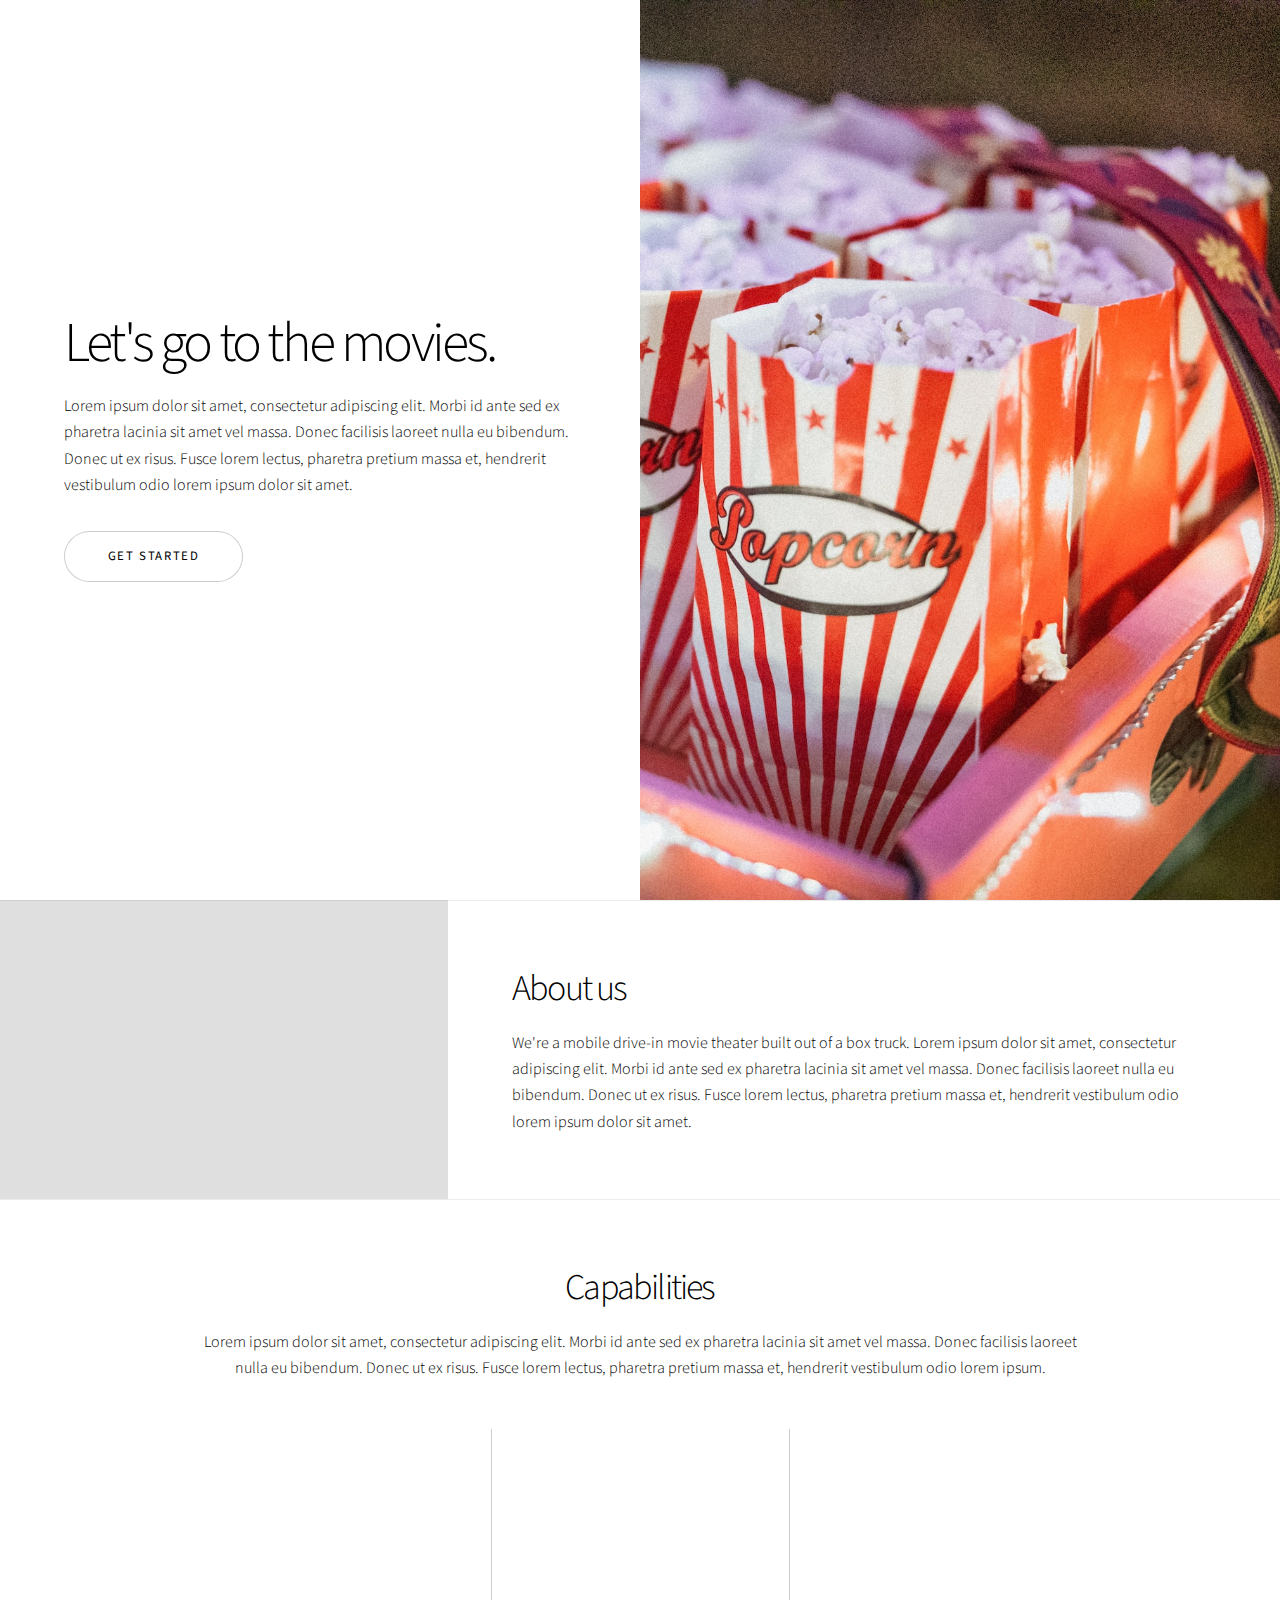
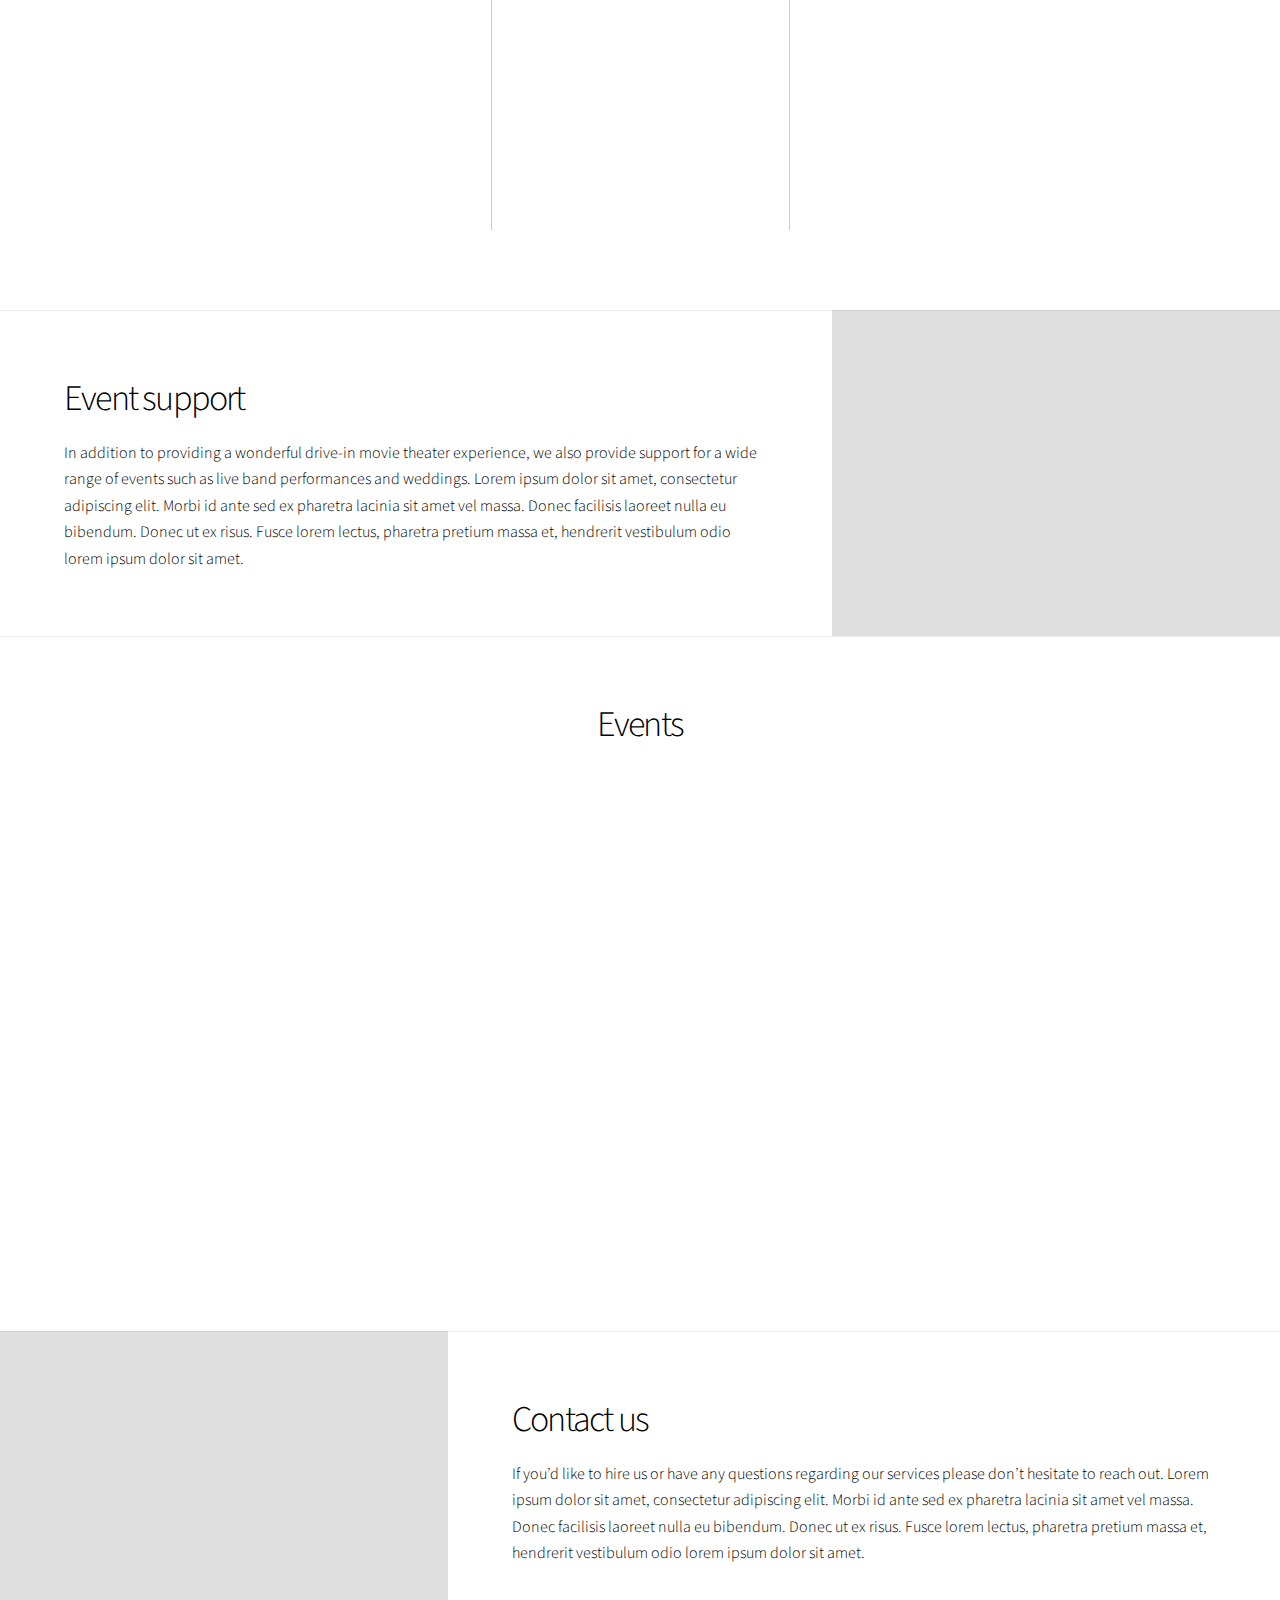
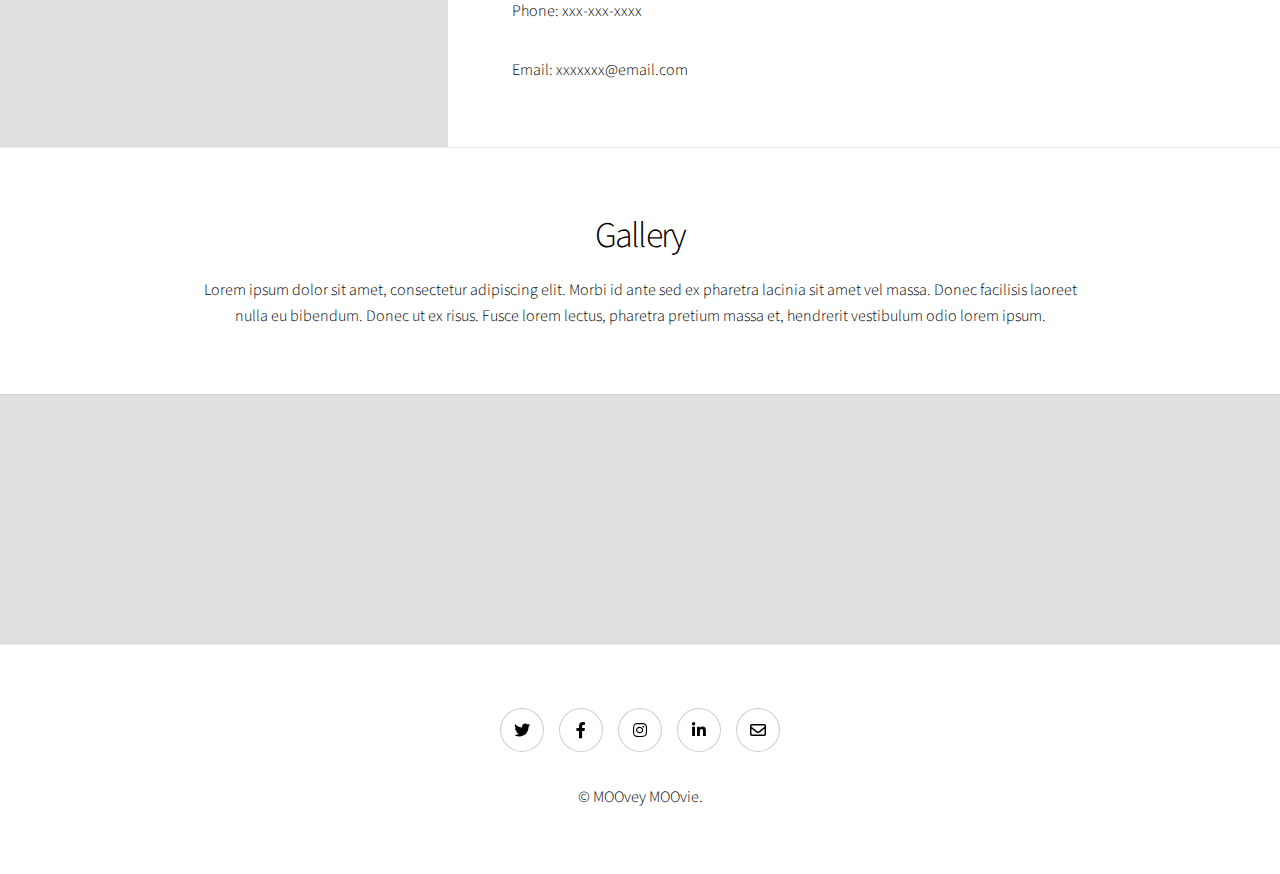
==== commit 09ca8d80: "added responsive google calendar" ====
--- a/index.html
+++ b/index.html
@@ -6,6 +6,7 @@
 		<meta name="viewport" content="width=device-width, initial-scale=1, user-scalable=no" />
 		<link rel="stylesheet" href="assets/css/main.css" />
 		<noscript><link rel="stylesheet" href="assets/css/noscript.css" /></noscript>
+		<script src="https://identity.netlify.com/v1/netlify-identity-widget.js"></script>
 	</head>
 	<body class="is-preload">
 
@@ -77,12 +78,12 @@
 					<section class="wrapper style1 align-center">
 						<div class="inner">
 							<h2>Events</h2>
-							<h4>8/6 - Movie Showing: Everything Everywhere All At Once</h4>
-							<h4>8/13 - Movie Showing: Spy Kids 2: Island of Lost Dreams</h4>
-							<h4>8/16 - DIY Show: 5 band bill, doors at 10pm</h4>
-							<h4>8/19 - Movie Showing: Midsommar</h4>
-							<h4>8/20 - Wedding</h4>
-							<h4>8/27 - Movie Showing: Morbius</h4>
+							<div class="responsive-iframe-container big-calendar">
+								<iframe src="https://calendar.google.com/calendar/embed?height=600&wkst=1&bgcolor=%23ffffff&ctz=America%2FDenver&showTitle=0&showNav=1&showDate=1&showPrint=1&showTabs=1&showCalendars=0&showTz=1&mode=MONTH&src=ZmNiYmpuNHFqN3JnMDhkbWN1ZnJudmVocmdAZ3JvdXAuY2FsZW5kYXIuZ29vZ2xlLmNvbQ&color=%23A79B8E" style="border-width:0" width="800" height="600" frameborder="0" scrolling="no"></iframe>
+							</div>
+							<div class="responsive-iframe-container small-calendar">
+								<iframe src="https://calendar.google.com/calendar/embed?height=600&wkst=1&bgcolor=%23ffffff&ctz=America%2FDenver&showTitle=0&showNav=1&showDate=1&showPrint=1&showTabs=0&showCalendars=0&showTz=1&mode=AGENDA&src=ZmNiYmpuNHFqN3JnMDhkbWN1ZnJudmVocmdAZ3JvdXAuY2FsZW5kYXIuZ29vZ2xlLmNvbQ&color=%23A79B8E" style="border-width:0" width="800" height="600" frameborder="0" scrolling="no"></iframe>
+							</div>
 						</div>
 					</section>
 
@@ -280,5 +281,17 @@
 			<script src="assets/js/util.js"></script>
 			<script src="assets/js/main.js"></script>
 
+			<script>
+				if (window.netlifyIdentity) {
+				  window.netlifyIdentity.on("init", user => {
+					if (!user) {
+					  window.netlifyIdentity.on("login", () => {
+						document.location.href = "/admin/";
+					  });
+					}
+				  });
+				}
+			  </script>
+
 	</body>
 </html>--- a/assets/css/main.css
+++ b/assets/css/main.css
@@ -1,11 +1,39 @@
 @import url(fontawesome-all.min.css);
 @import url("https://fonts.googleapis.com/css?family=Source+Sans+Pro:300,300i,400,400i");
 
-/*
-	Story by HTML5 UP
-	html5up.net | @ajlkn
-	Free for personal and commercial use under the CCA 3.0 license (html5up.net/license)
-*/
+/* Start Responsive iFrame */
+
+.responsive-iframe-container {
+	position: relative;
+	padding-bottom: 56.25%;
+	padding-top: 30px;
+	height: 0;
+	overflow: hidden;
+}
+	
+.responsive-iframe-container iframe,
+.vresponsive-iframe-container object,
+.vresponsive-iframe-container embed {
+	position: absolute;
+	top: 0;
+	left: 0;
+	width: 100%;
+	height: 100%;
+}
+
+@media screen and (max-width: 500px) {
+	.big-calendar {
+		display: none;
+	}
+}
+
+@media screen and (min-width: 501px) {
+	.small-calendar {
+		display: none;
+	}
+}
+
+/* End Responsive iFrame */
 
 html, body, div, span, applet, object,
 iframe, h1, h2, h3, h4, h5, h6, p, blockquote,
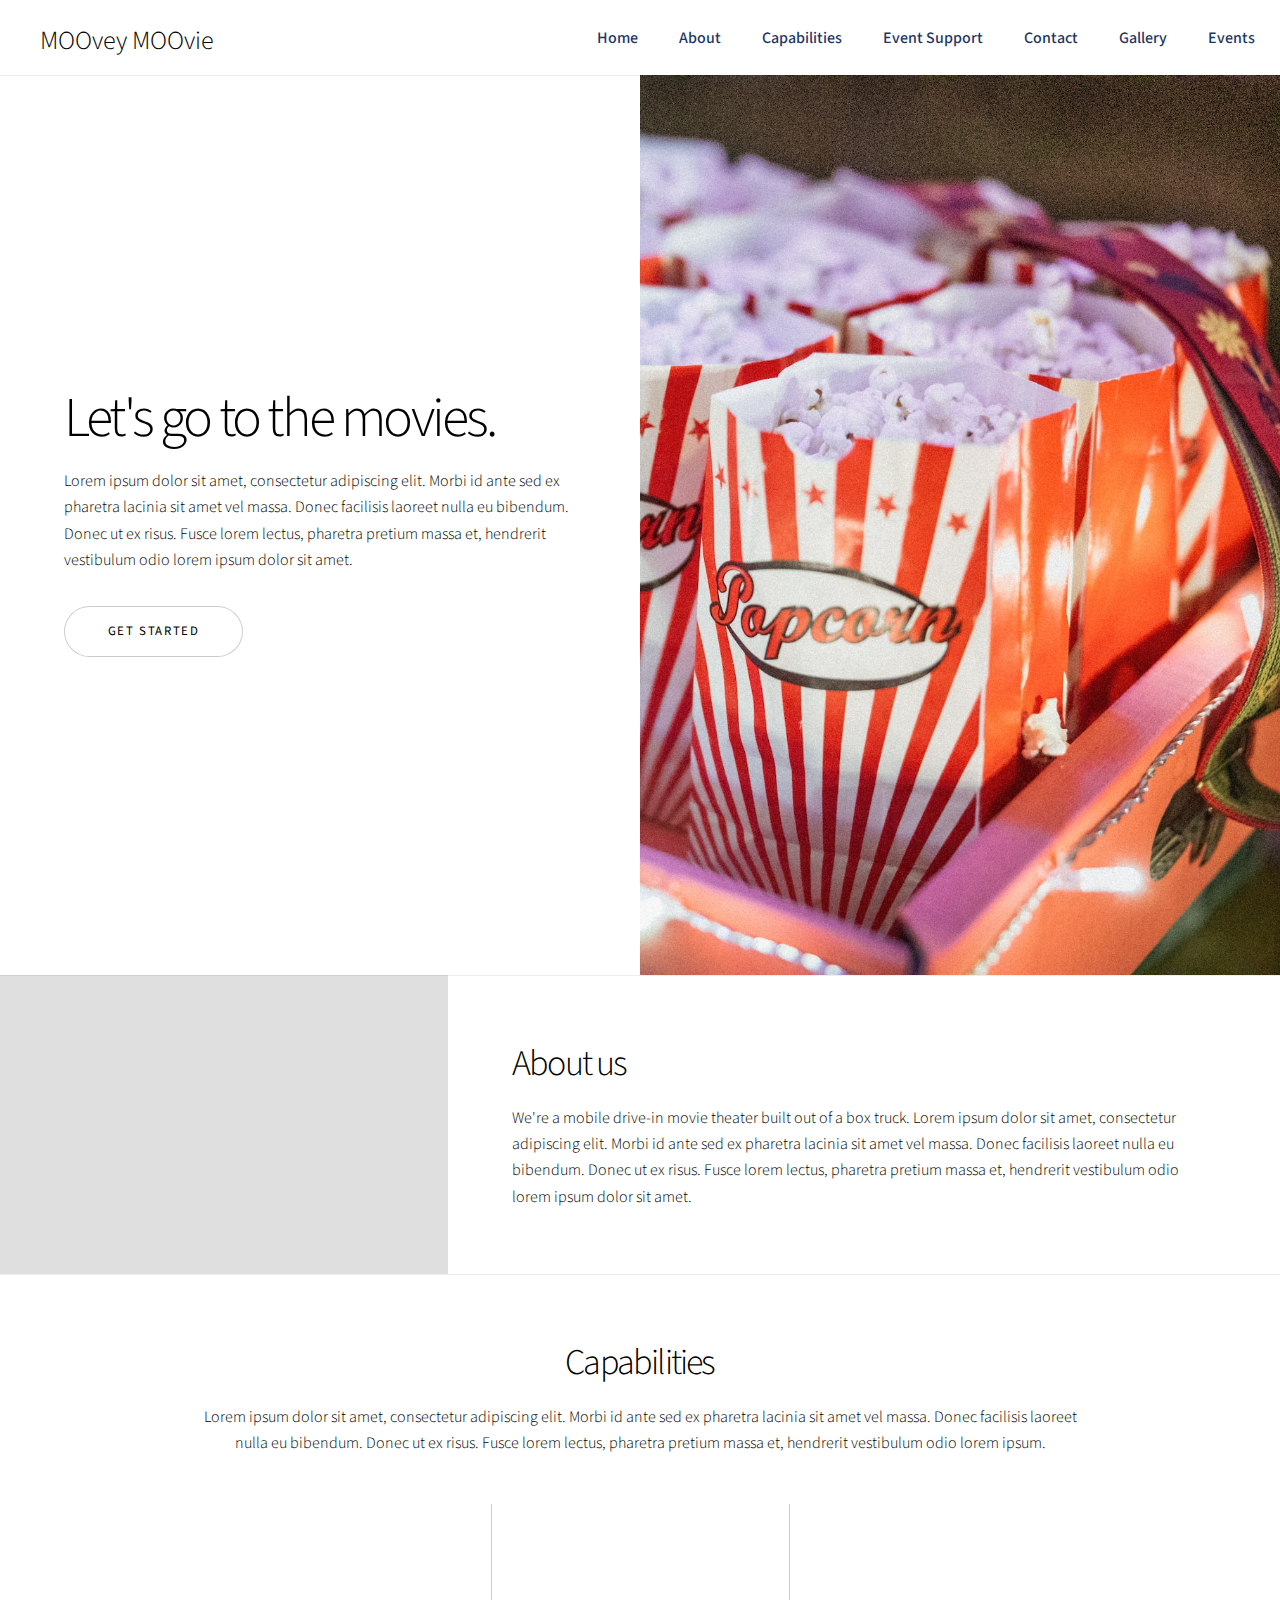
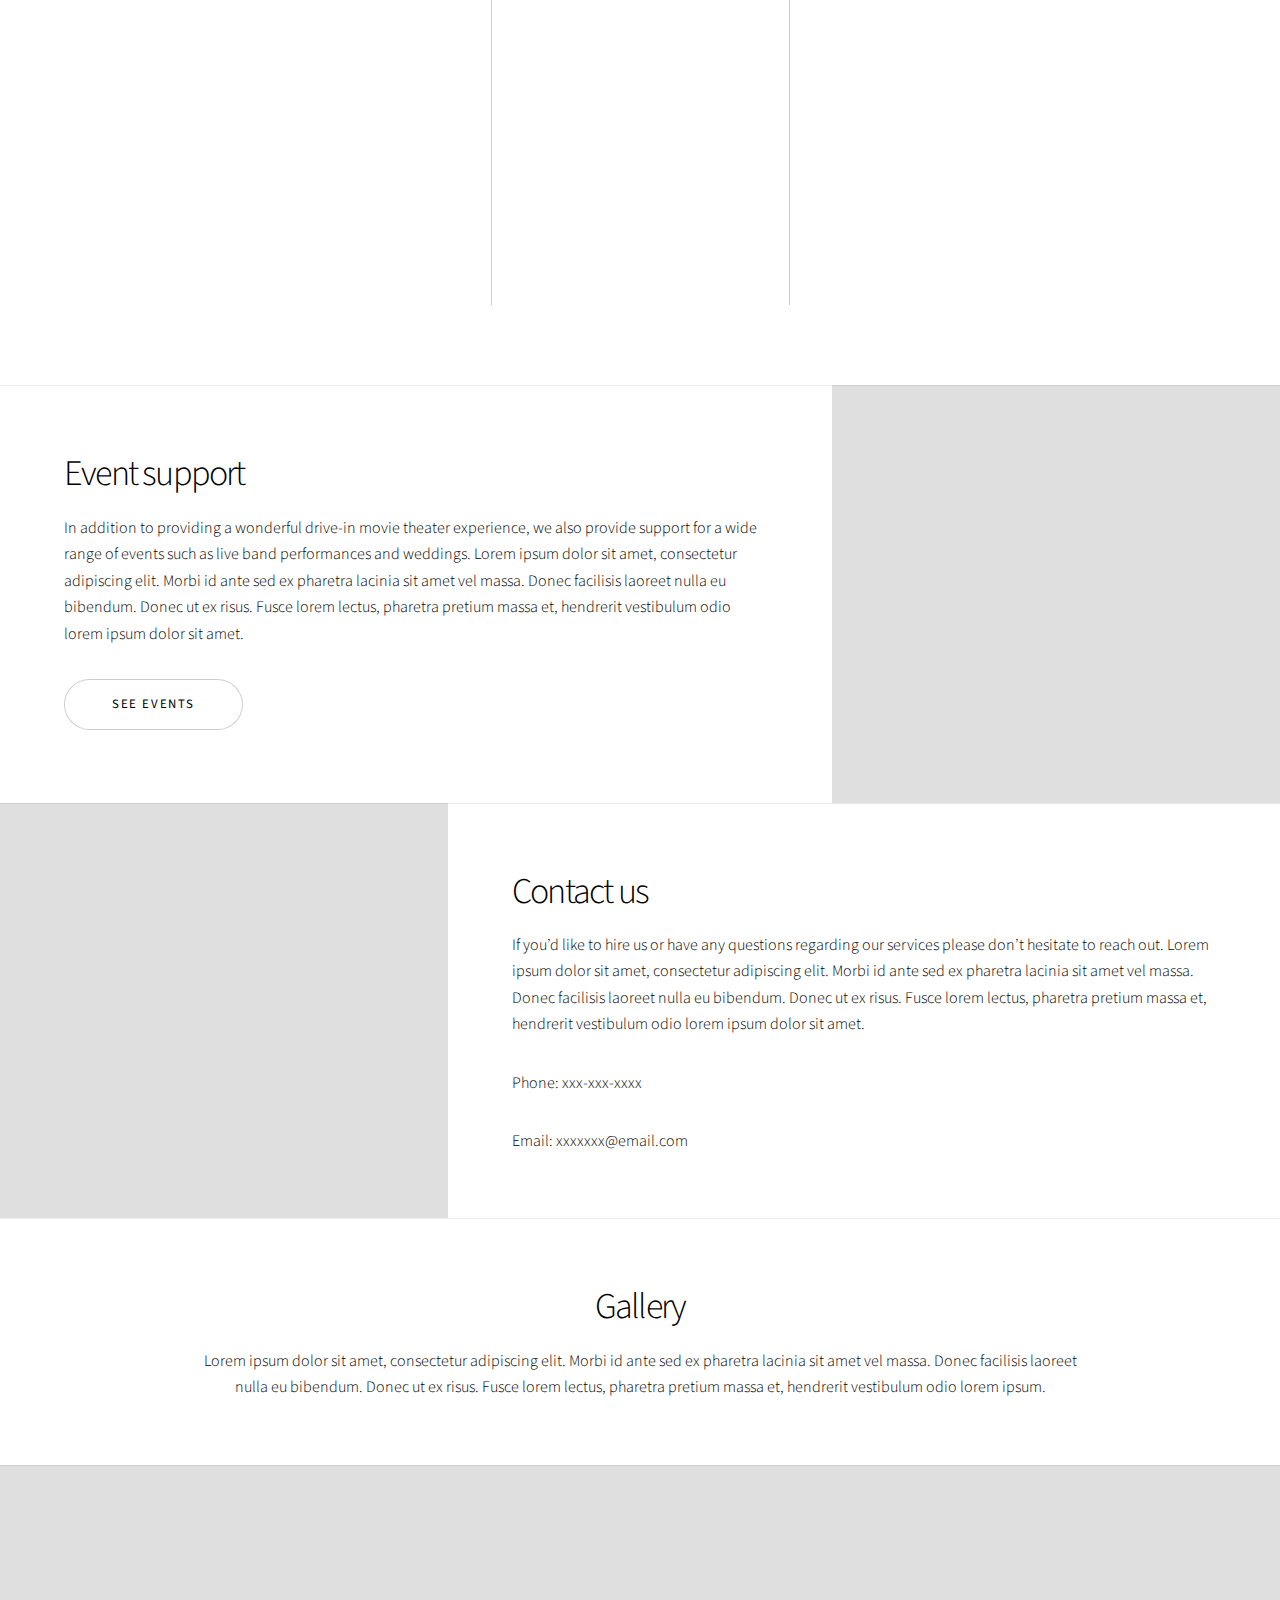
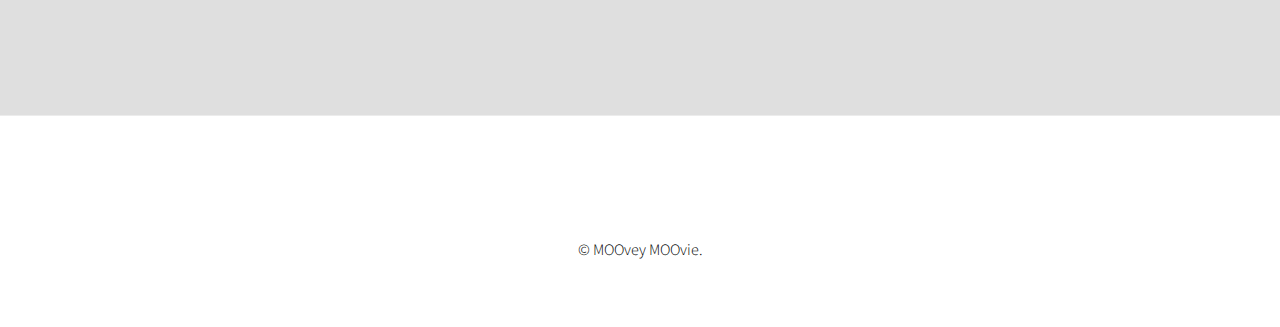
==== commit 5aff8e3c: "added nav header and moved events to new page" ====
--- a/index.html
+++ b/index.html
@@ -1,7 +1,7 @@
 <!DOCTYPE HTML>
 <html>
 	<head>
-		<title>MOOvey MOOvie</title>
+		<title>MOOvey MOOvie | Home</title>
 		<meta charset="utf-8" />
 		<meta name="viewport" content="width=device-width, initial-scale=1, user-scalable=no" />
 		<link rel="stylesheet" href="assets/css/main.css" />
@@ -12,9 +12,41 @@
 
 		<!-- Wrapper -->
 			<div id="wrapper" class="divided">
+				
+				<!-- Header -->
+				<header>
+					<div class="head_container">
+						<div class="logo">
+							<a href="#home">MOOvey MOOvie</a>
+						</div>
+						<div class="menu" id="myTopnav">
+							<ul>
+								<a href="javascript:void(0);" style="font-size:15px;" class="icon" onclick="openNav()">&#9776;</a>
+								<li><a href="#home">Home</a></li>
+								<li><a href="#about">About</a></li>
+								<li><a href="#capabilities">Capabilities</a></li>
+								<li><a href="#event-support">Event Support</a></li>
+								<li><a href="#contact">Contact</a></li>
+								<li><a href="#gallery">Gallery</a></li>
+								<li><a href="events.html">Events</a></li>
+							</ul>
+						</div>
+					</div>
+				</header>
+				<div id="mySidenav" class="sidenav">
+					  <a href="javascript:void(0)" class="closebtn" onclick="closeNav()">&times;</a>
+					  <a href="#home">Home</a>
+					  <a href="#about">About</a>
+					  <a href="#capabilities">Capabilities</a>
+					  <a href="#event-Support">Event Support</a>
+					  <a href="#contact">Contact</a>
+					  <a href="#gallery">Gallery</a>
+					  <a href="events.html">Events</a>
+					  <p style="color: #1c3664; text-align: center">Hubover &copy; 2017</p>
+				</div>
 
 				<!-- One -->
-					<section class="banner style1 orient-left content-align-left image-position-right fullscreen onload-image-fade-in onload-content-fade-right">
+					<section id="home" class="banner style1 orient-left content-align-left image-position-right fullscreen onload-image-fade-in onload-content-fade-right">
 						<div class="content">
 							<h1>Let's go to the movies.</h1>
 							<p>Lorem ipsum dolor sit amet, consectetur adipiscing elit. Morbi id ante sed ex pharetra lacinia sit amet vel massa. Donec facilisis laoreet nulla eu bibendum. Donec ut ex risus. Fusce lorem lectus, pharetra pretium massa et, hendrerit vestibulum odio lorem ipsum dolor sit amet.</p>
@@ -28,7 +60,7 @@
 					</section>
 
 				<!-- Two -->
-					<section class="spotlight style1 orient-right content-align-left image-position-center onscroll-image-fade-in" id="first">
+					<section id="about" class="spotlight style1 orient-right content-align-left image-position-center onscroll-image-fade-in" id="first">
 						<div class="content">
 							<h2>About us</h2>
 							<p>We're a mobile drive-in movie theater built out of a box truck. Lorem ipsum dolor sit amet, consectetur adipiscing elit. Morbi id ante sed ex pharetra lacinia sit amet vel massa. Donec facilisis laoreet nulla eu bibendum. Donec ut ex risus. Fusce lorem lectus, pharetra pretium massa et, hendrerit vestibulum odio lorem ipsum dolor sit amet.</p>
@@ -39,7 +71,7 @@
 					</section>
 
 				<!-- Three -->
-					<section class="wrapper style1 align-center">
+					<section id="capabilities" class="wrapper style1 align-center">
 						<div class="inner">
 							<h2>Capabilities</h2>
 							<p>Lorem ipsum dolor sit amet, consectetur adipiscing elit. Morbi id ante sed ex pharetra lacinia sit amet vel massa. Donec facilisis laoreet nulla eu bibendum. Donec ut ex risus. Fusce lorem lectus, pharetra pretium massa et, hendrerit vestibulum odio lorem ipsum.</p>
@@ -64,10 +96,13 @@
 					</section>
 
 				<!-- Four -->
-					<section class="spotlight style1 orient-left content-align-left image-position-center onscroll-image-fade-in">
+					<section id="event-support" class="spotlight style1 orient-left content-align-left image-position-center onscroll-image-fade-in">
 						<div class="content">
 							<h2>Event support</h2>
 							<p>In addition to providing a wonderful drive-in movie theater experience, we also provide support for a wide range of events such as live band performances and weddings. Lorem ipsum dolor sit amet, consectetur adipiscing elit. Morbi id ante sed ex pharetra lacinia sit amet vel massa. Donec facilisis laoreet nulla eu bibendum. Donec ut ex risus. Fusce lorem lectus, pharetra pretium massa et, hendrerit vestibulum odio lorem ipsum dolor sit amet.</p>
+							<ul class="actions stacked">
+								<li><a href="events.html" class="button large wide smooth-scroll-middle">See events</a></li>
+							</ul>
 						</div>
 						<div class="image">
 							<img src="images/alex-litvin-MAYsdoYpGuk-unsplash.jpg" alt="" />
@@ -75,7 +110,7 @@
 					</section>
 
 				<!-- Five -->
-					<section class="wrapper style1 align-center">
+					<!-- <section class="wrapper style1 align-center">
 						<div class="inner">
 							<h2>Events</h2>
 							<div class="responsive-iframe-container big-calendar">
@@ -85,10 +120,10 @@
 								<iframe src="https://calendar.google.com/calendar/embed?height=600&wkst=1&bgcolor=%23ffffff&ctz=America%2FDenver&showTitle=0&showNav=1&showDate=1&showPrint=1&showTabs=0&showCalendars=0&showTz=1&mode=AGENDA&src=ZmNiYmpuNHFqN3JnMDhkbWN1ZnJudmVocmdAZ3JvdXAuY2FsZW5kYXIuZ29vZ2xlLmNvbQ&color=%23A79B8E" style="border-width:0" width="800" height="600" frameborder="0" scrolling="no"></iframe>
 							</div>
 						</div>
-					</section>
+					</section> -->
 
 				<!-- Six -->
-					<section class="spotlight style1 orient-right content-align-left image-position-center onscroll-image-fade-in">
+					<section id="contact" class="spotlight style1 orient-right content-align-left image-position-center onscroll-image-fade-in">
 						<div class="content">
 							<h2>Contact us</h2>
 							<p>If you’d like to hire us or have any questions regarding our services please don’t hesitate to reach out. Lorem ipsum dolor sit amet, consectetur adipiscing elit. Morbi id ante sed ex pharetra lacinia sit amet vel massa. Donec facilisis laoreet nulla eu bibendum. Donec ut ex risus. Fusce lorem lectus, pharetra pretium massa et, hendrerit vestibulum odio lorem ipsum dolor sit amet.</p>
@@ -101,7 +136,7 @@
 					</section>
 
 				<!-- Seven -->
-					<section class="wrapper style1 align-center">
+					<section id="gallery" class="wrapper style1 align-center">
 						<div class="inner">
 							<h2>Gallery</h2>
 							<p>Lorem ipsum dolor sit amet, consectetur adipiscing elit. Morbi id ante sed ex pharetra lacinia sit amet vel massa. Donec facilisis laoreet nulla eu bibendum. Donec ut ex risus. Fusce lorem lectus, pharetra pretium massa et, hendrerit vestibulum odio lorem ipsum.</p>
@@ -291,7 +326,7 @@
 					}
 				  });
 				}
-			  </script>
+			</script>
 
 	</body>
 </html>--- a/assets/css/main.css
+++ b/assets/css/main.css
@@ -1,7 +1,7 @@
 @import url(fontawesome-all.min.css);
 @import url("https://fonts.googleapis.com/css?family=Source+Sans+Pro:300,300i,400,400i");
 
-/* Start Responsive iFrame */
+/* Responsive iFrame */
 
 .responsive-iframe-container {
 	position: relative;
@@ -33,7 +33,144 @@
 	}
 }
 
-/* End Responsive iFrame */
+/* Responsive Nav Header */
+
+header{
+	border: black;
+	border-width: 2px;
+	box-shadow: 0px 3px 20px 3px rgba(0, 0, 0, 0.06);
+	height: 75px;
+}
+
+.head_container{
+	padding: 20px;
+	overflow: hidden;
+}
+
+.logo a{
+	float: left;
+	margin: 0 0 0 20px;
+	text-decoration: none;
+	font-size: 26px;
+}
+
+.logo img{
+	height: 50px;
+}
+
+.menu{
+	margin-top:5px;
+	float:right;
+}
+
+.menu ul{
+	list-style-type: none;
+	    margin-right: -10px;
+}
+
+.menu li{
+	display: inline;
+	margin-right: 0px; 
+}
+
+.menu a{
+	text-decoration: none;
+	font-weight: 500;
+	color: #1c3664;
+	    padding:10px;
+	    padding-left: 15px;
+	    padding-right: 15px;
+}
+
+.menu a:hover { 
+	background: rgba(247, 202, 24, 0.1);
+    border:#F7CA18;
+    border-radius: 20px;
+    border-style: solid;
+    border-width: 2px;
+    transition: 0.2s;
+
+}
+
+.icon{
+	display: none;
+}
+
+menu.responsive{
+	position: relative;
+}
+
+menu.responsive{
+	float: none;
+    display: block;
+    text-align: left;
+}
+
+@media screen and (max-width: 835px) {
+	.logo img {
+	    height: 40px;
+	}
+	ul > li:first-of-type{
+		display:none;
+	}
+	.menu{
+		margin:0;
+	}
+}
+
+@media screen and (max-width: 690px) {
+
+.menu li{
+	display: none;
+}
+
+.icon{
+    font-weight: 900 !important;
+        font-size: 27px !important;
+    padding: 0;
+    margin: 0;
+       margin-top: -22px;
+    display: flex;
+}
+	.logo img {
+	    height: 40px;
+	}
+}
+
+.sidenav {
+	height: 100%;
+    width: 0;
+    position: fixed;
+    z-index: 1;
+    top: 0;
+    left: 0;
+    background-color: #fff;
+    overflow-x: hidden;
+    transition: 0.2s;
+    padding-top: 87px;
+    box-shadow: 2px 8px 20px rgba(0, 0, 0, 0.24);
+}
+
+.sidenav a {
+    padding: 8px 8px 8px 32px;
+    text-decoration: none;
+    font-size: 25px;
+    color: #1c3664;
+    display: block;
+    transition: 0.3s;
+}
+
+.sidenav a:hover, .offcanvas a:focus{
+    color: #F7CA18;
+}
+
+.sidenav .closebtn {
+    position: absolute;
+    top: 0;
+    right: 25px;
+    font-size: 36px;
+    margin-left: 50px;
+}
 
 html, body, div, span, applet, object,
 iframe, h1, h2, h3, h4, h5, h6, p, blockquote,
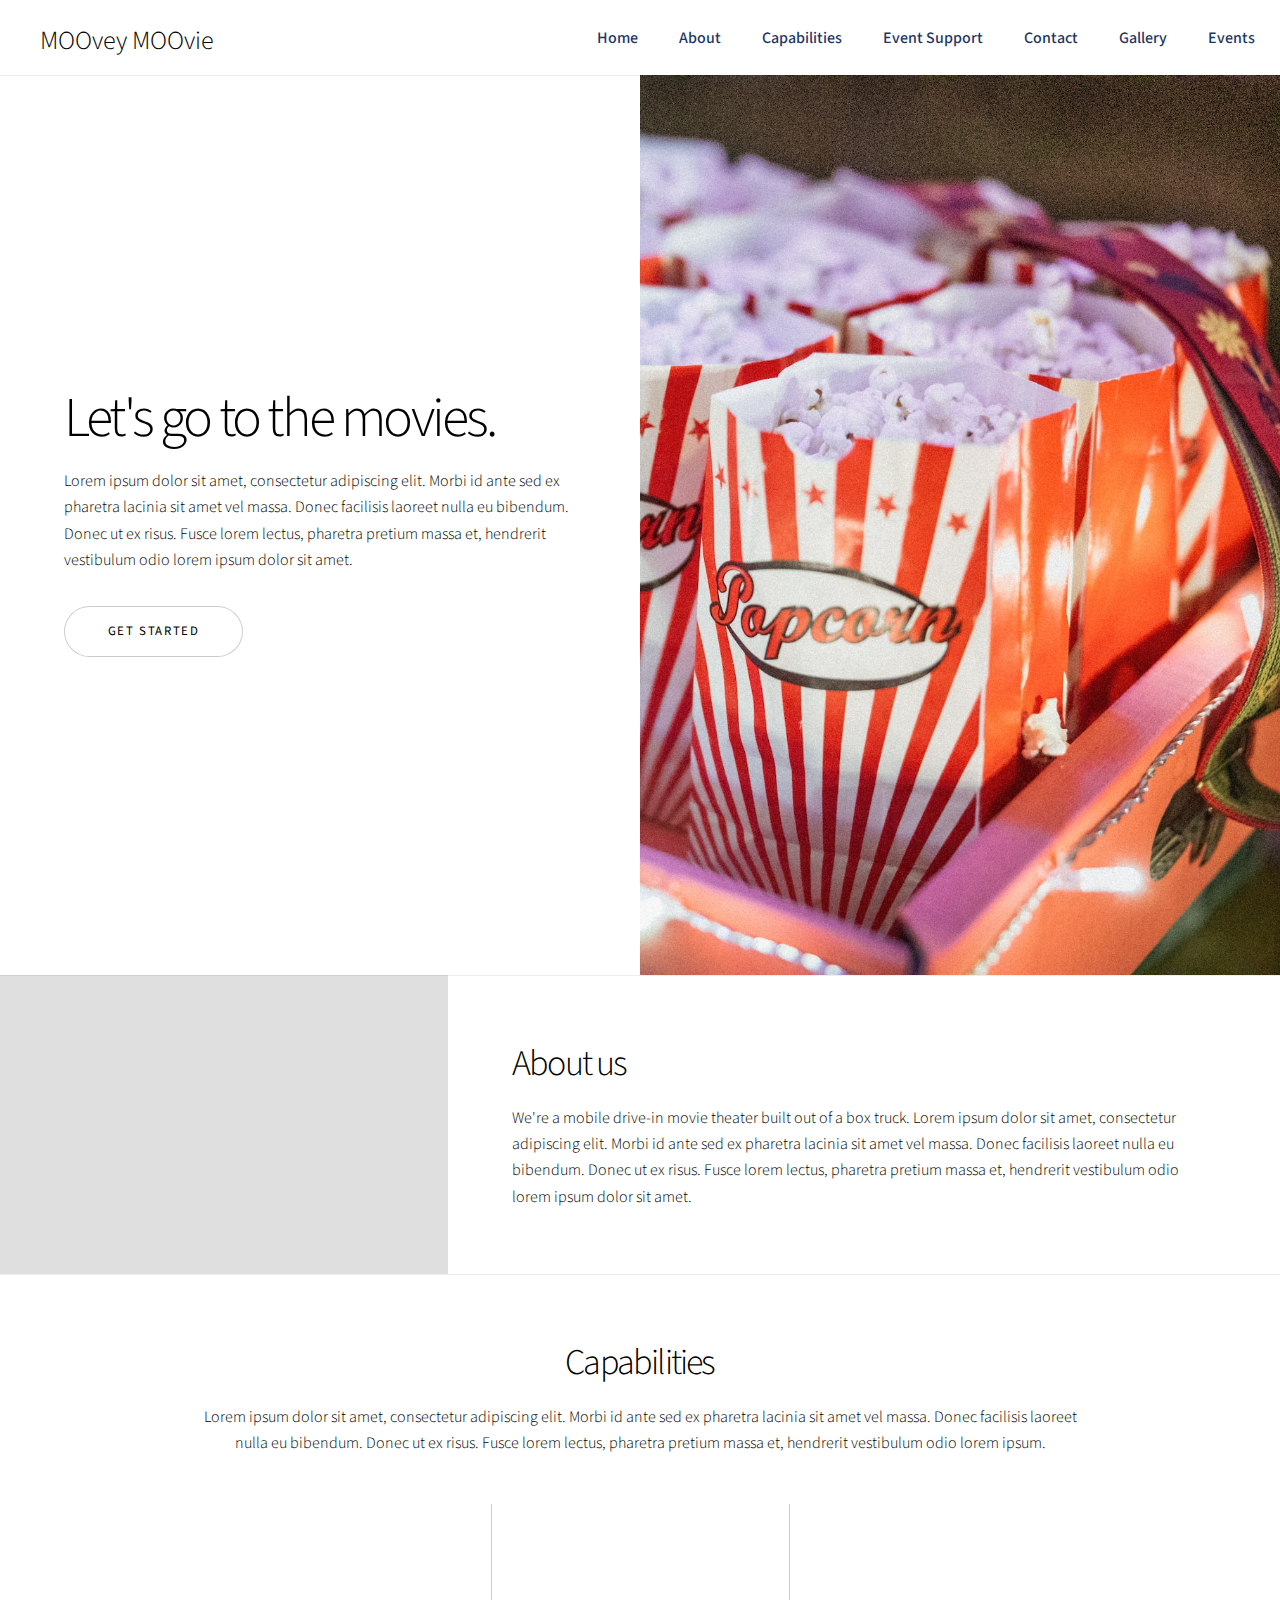
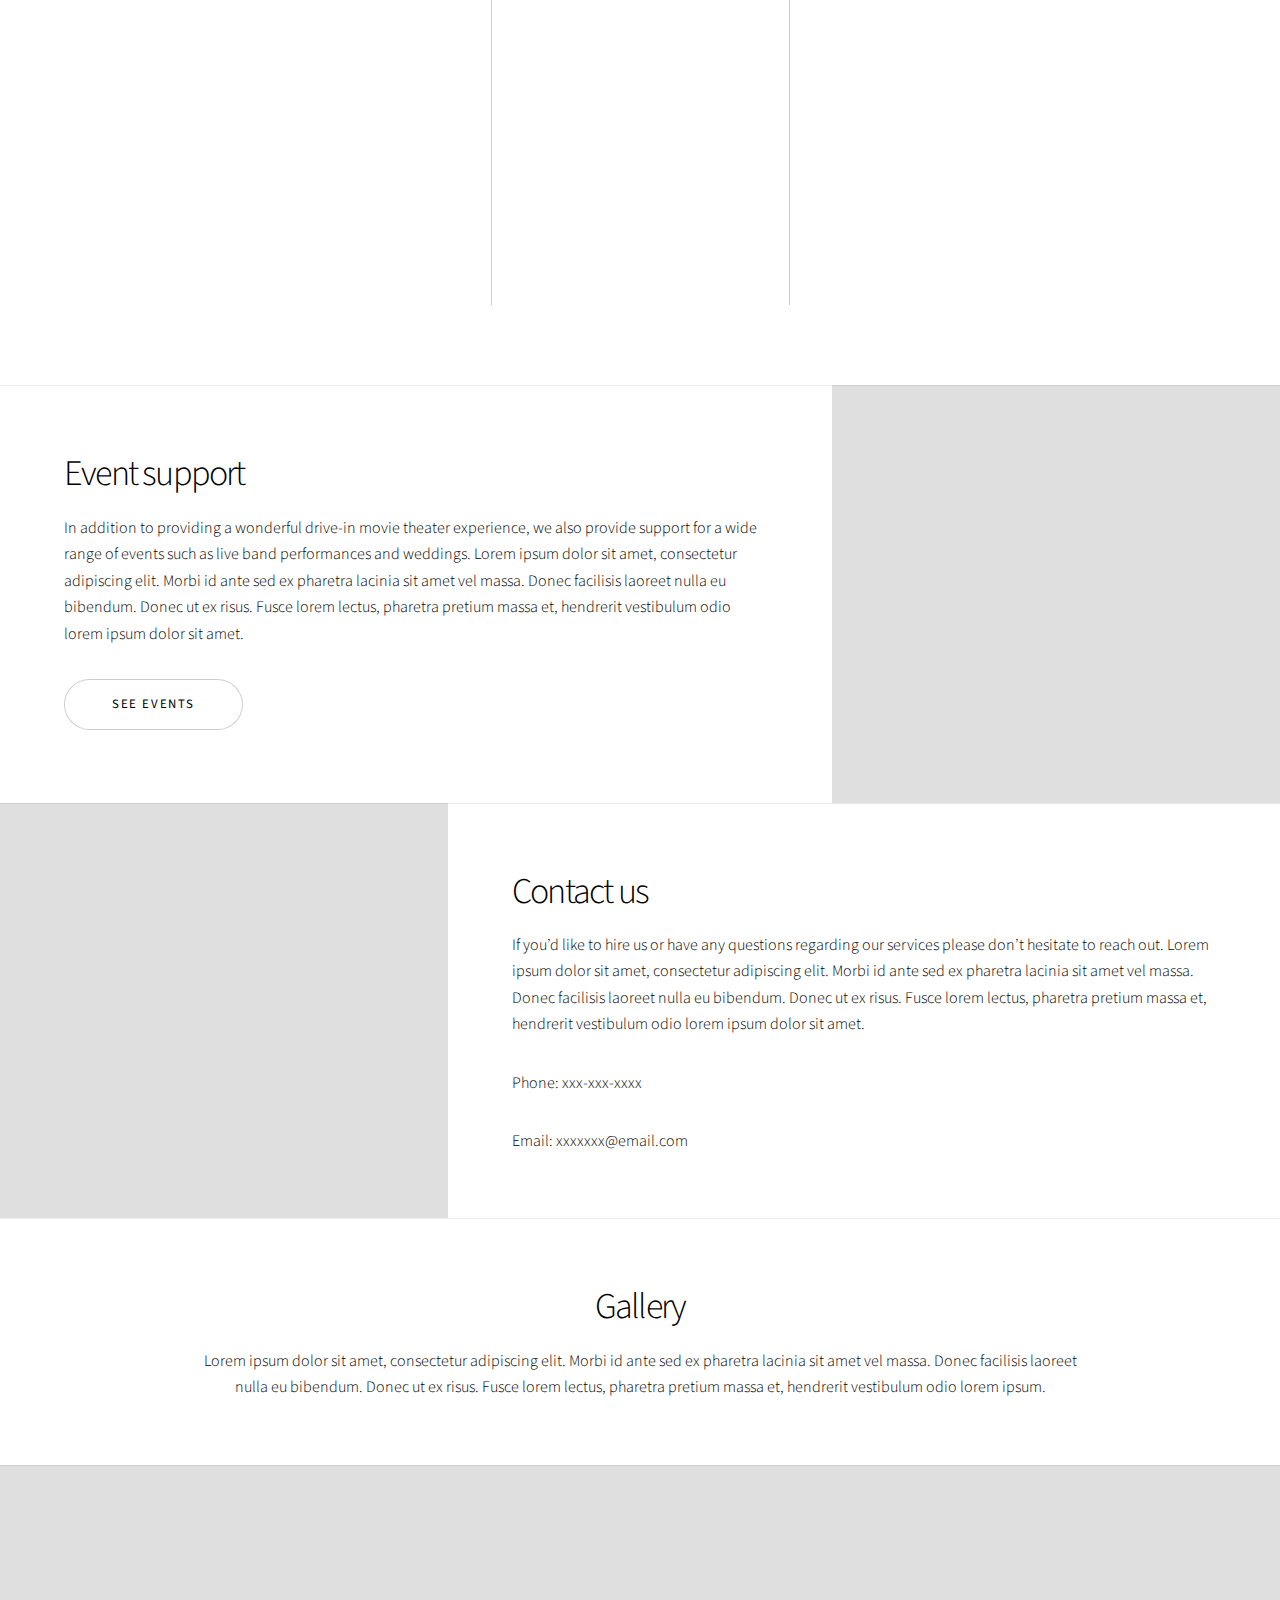
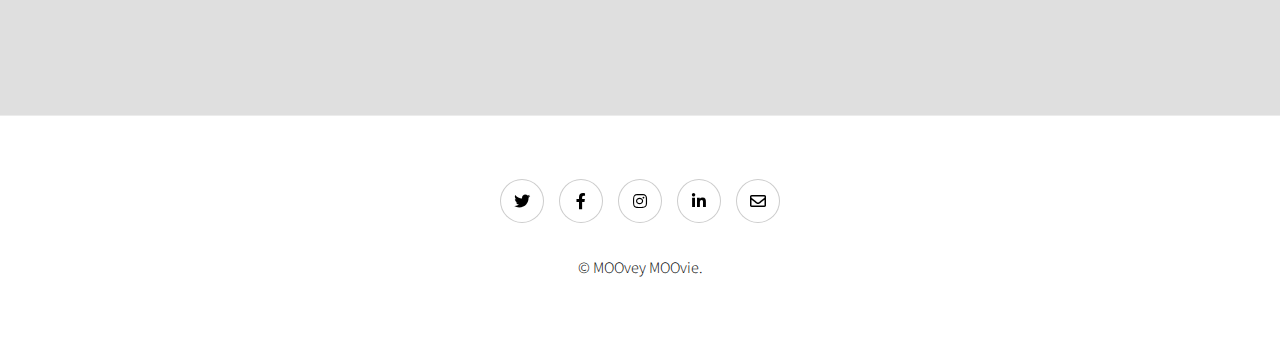
==== commit 1caea561: "removed netlify CMS, fixed bugs, and tweaked UI" ====
--- a/index.html
+++ b/index.html
@@ -6,7 +6,6 @@
 		<meta name="viewport" content="width=device-width, initial-scale=1, user-scalable=no" />
 		<link rel="stylesheet" href="assets/css/main.css" />
 		<noscript><link rel="stylesheet" href="assets/css/noscript.css" /></noscript>
-		<script src="https://identity.netlify.com/v1/netlify-identity-widget.js"></script>
 	</head>
 	<body class="is-preload">
 
@@ -14,21 +13,21 @@
 			<div id="wrapper" class="divided">
 				
 				<!-- Header -->
-				<header>
+				<header id="home">
 					<div class="head_container">
 						<div class="logo">
 							<a href="#home">MOOvey MOOvie</a>
 						</div>
 						<div class="menu" id="myTopnav">
 							<ul>
-								<a href="javascript:void(0);" style="font-size:15px;" class="icon" onclick="openNav()">&#9776;</a>
-								<li><a href="#home">Home</a></li>
-								<li><a href="#about">About</a></li>
-								<li><a href="#capabilities">Capabilities</a></li>
-								<li><a href="#event-support">Event Support</a></li>
-								<li><a href="#contact">Contact</a></li>
-								<li><a href="#gallery">Gallery</a></li>
-								<li><a href="events.html">Events</a></li>
+								<a href="javascript:void(0);" style="font-size:15px;" class="navicon" onclick="openNav()">&#9776;</a>
+								<li class="nav"><a href="#home">Home</a></li>
+								<li class="nav"><a href="#about">About</a></li>
+								<li class="nav"><a href="#capabilities">Capabilities</a></li>
+								<li class="nav"><a href="#event-support">Event Support</a></li>
+								<li class="nav"><a href="#contact">Contact</a></li>
+								<li class="nav"><a href="#gallery">Gallery</a></li>
+								<li class="nav"><a href="events.html">Events</a></li>
 							</ul>
 						</div>
 					</div>
@@ -38,20 +37,19 @@
 					  <a href="#home">Home</a>
 					  <a href="#about">About</a>
 					  <a href="#capabilities">Capabilities</a>
-					  <a href="#event-Support">Event Support</a>
+					  <a href="#event-support">Event Support</a>
 					  <a href="#contact">Contact</a>
 					  <a href="#gallery">Gallery</a>
 					  <a href="events.html">Events</a>
-					  <p style="color: #1c3664; text-align: center">Hubover &copy; 2017</p>
 				</div>
 
 				<!-- One -->
-					<section id="home" class="banner style1 orient-left content-align-left image-position-right fullscreen onload-image-fade-in onload-content-fade-right">
+					<section class="banner style1 orient-left content-align-left image-position-right fullscreen onload-image-fade-in onload-content-fade-right">
 						<div class="content">
 							<h1>Let's go to the movies.</h1>
 							<p>Lorem ipsum dolor sit amet, consectetur adipiscing elit. Morbi id ante sed ex pharetra lacinia sit amet vel massa. Donec facilisis laoreet nulla eu bibendum. Donec ut ex risus. Fusce lorem lectus, pharetra pretium massa et, hendrerit vestibulum odio lorem ipsum dolor sit amet.</p>
 							<ul class="actions stacked">
-								<li><a href="#first" class="button large wide smooth-scroll-middle">Get Started</a></li>
+								<li><a href="#about" class="button large wide smooth-scroll-middle">Get Started</a></li>
 							</ul>
 						</div>
 						<div class="image">
@@ -60,7 +58,7 @@
 					</section>
 
 				<!-- Two -->
-					<section id="about" class="spotlight style1 orient-right content-align-left image-position-center onscroll-image-fade-in" id="first">
+					<section id="about" class="spotlight style1 orient-right content-align-left image-position-center onscroll-image-fade-in">
 						<div class="content">
 							<h2>About us</h2>
 							<p>We're a mobile drive-in movie theater built out of a box truck. Lorem ipsum dolor sit amet, consectetur adipiscing elit. Morbi id ante sed ex pharetra lacinia sit amet vel massa. Donec facilisis laoreet nulla eu bibendum. Donec ut ex risus. Fusce lorem lectus, pharetra pretium massa et, hendrerit vestibulum odio lorem ipsum dolor sit amet.</p>
@@ -316,17 +314,5 @@
 			<script src="assets/js/util.js"></script>
 			<script src="assets/js/main.js"></script>
 
-			<script>
-				if (window.netlifyIdentity) {
-				  window.netlifyIdentity.on("init", user => {
-					if (!user) {
-					  window.netlifyIdentity.on("login", () => {
-						document.location.href = "/admin/";
-					  });
-					}
-				  });
-				}
-			</script>
-
 	</body>
 </html>--- a/assets/css/main.css
+++ b/assets/css/main.css
@@ -21,13 +21,17 @@
 	height: 100%;
 }
 
-@media screen and (max-width: 500px) {
+@media screen and (max-width: 525px) {
 	.big-calendar {
 		display: none;
 	}
+
+	.small-calendar {
+		height: 450px;
+	}
 }
 
-@media screen and (min-width: 501px) {
+@media screen and (min-width: 525px) {
 	.small-calendar {
 		display: none;
 	}
@@ -82,17 +86,7 @@
 	    padding-right: 15px;
 }
 
-.menu a:hover { 
-	background: rgba(247, 202, 24, 0.1);
-    border:#F7CA18;
-    border-radius: 20px;
-    border-style: solid;
-    border-width: 2px;
-    transition: 0.2s;
-
-}
-
-.icon{
+.navicon{
 	display: none;
 }
 
@@ -106,34 +100,18 @@
     text-align: left;
 }
 
-@media screen and (max-width: 835px) {
-	.logo img {
-	    height: 40px;
-	}
-	ul > li:first-of-type{
-		display:none;
-	}
-	.menu{
-		margin:0;
-	}
-}
-
-@media screen and (max-width: 690px) {
-
-.menu li{
-	display: none;
-}
-
-.icon{
-    font-weight: 900 !important;
-        font-size: 27px !important;
-    padding: 0;
-    margin: 0;
-       margin-top: -22px;
-    display: flex;
-}
-	.logo img {
-	    height: 40px;
+@media screen and (max-width: 924px) {
+	.menu li {
+		display: none;
+	}
+	
+	.navicon {
+		font-weight: 900 !important;
+			font-size: 27px !important;
+		padding: 0;
+		margin: 0;
+		   margin-top: -18px;
+		display: flex;
 	}
 }
 
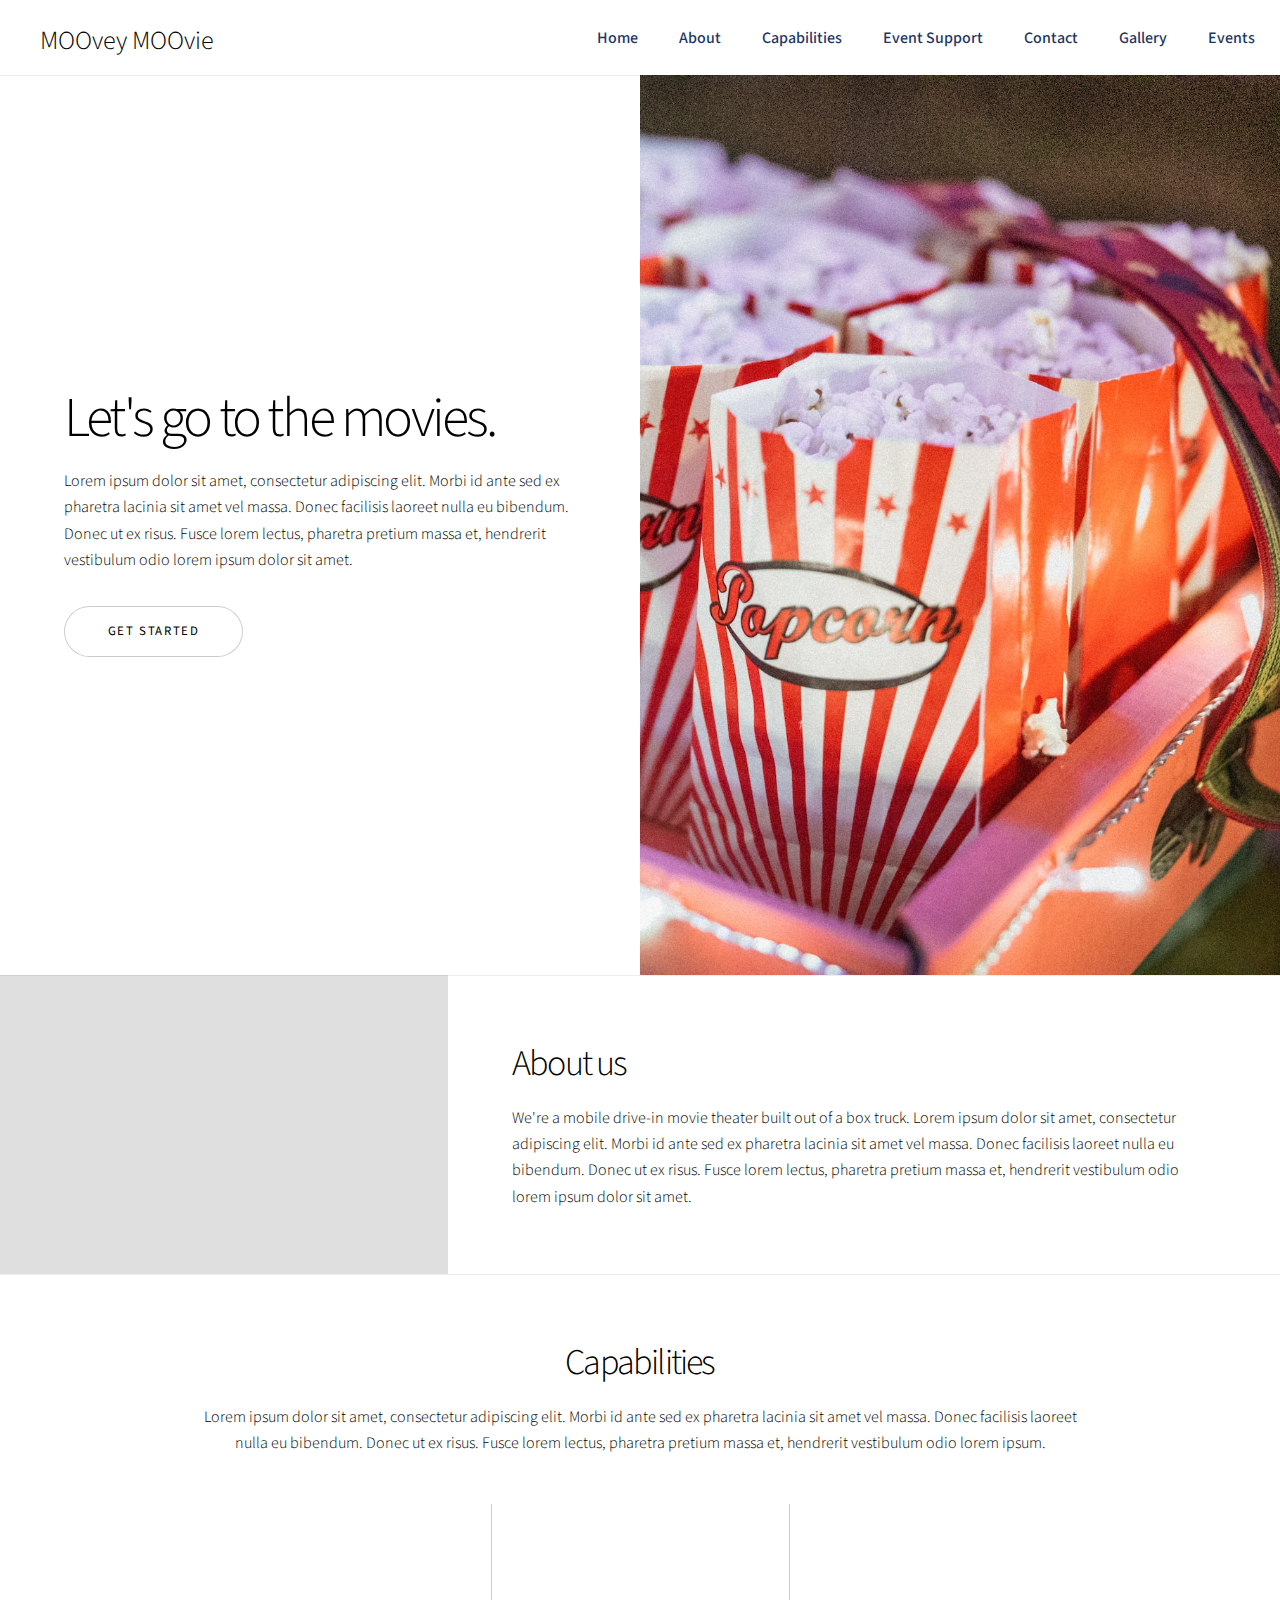
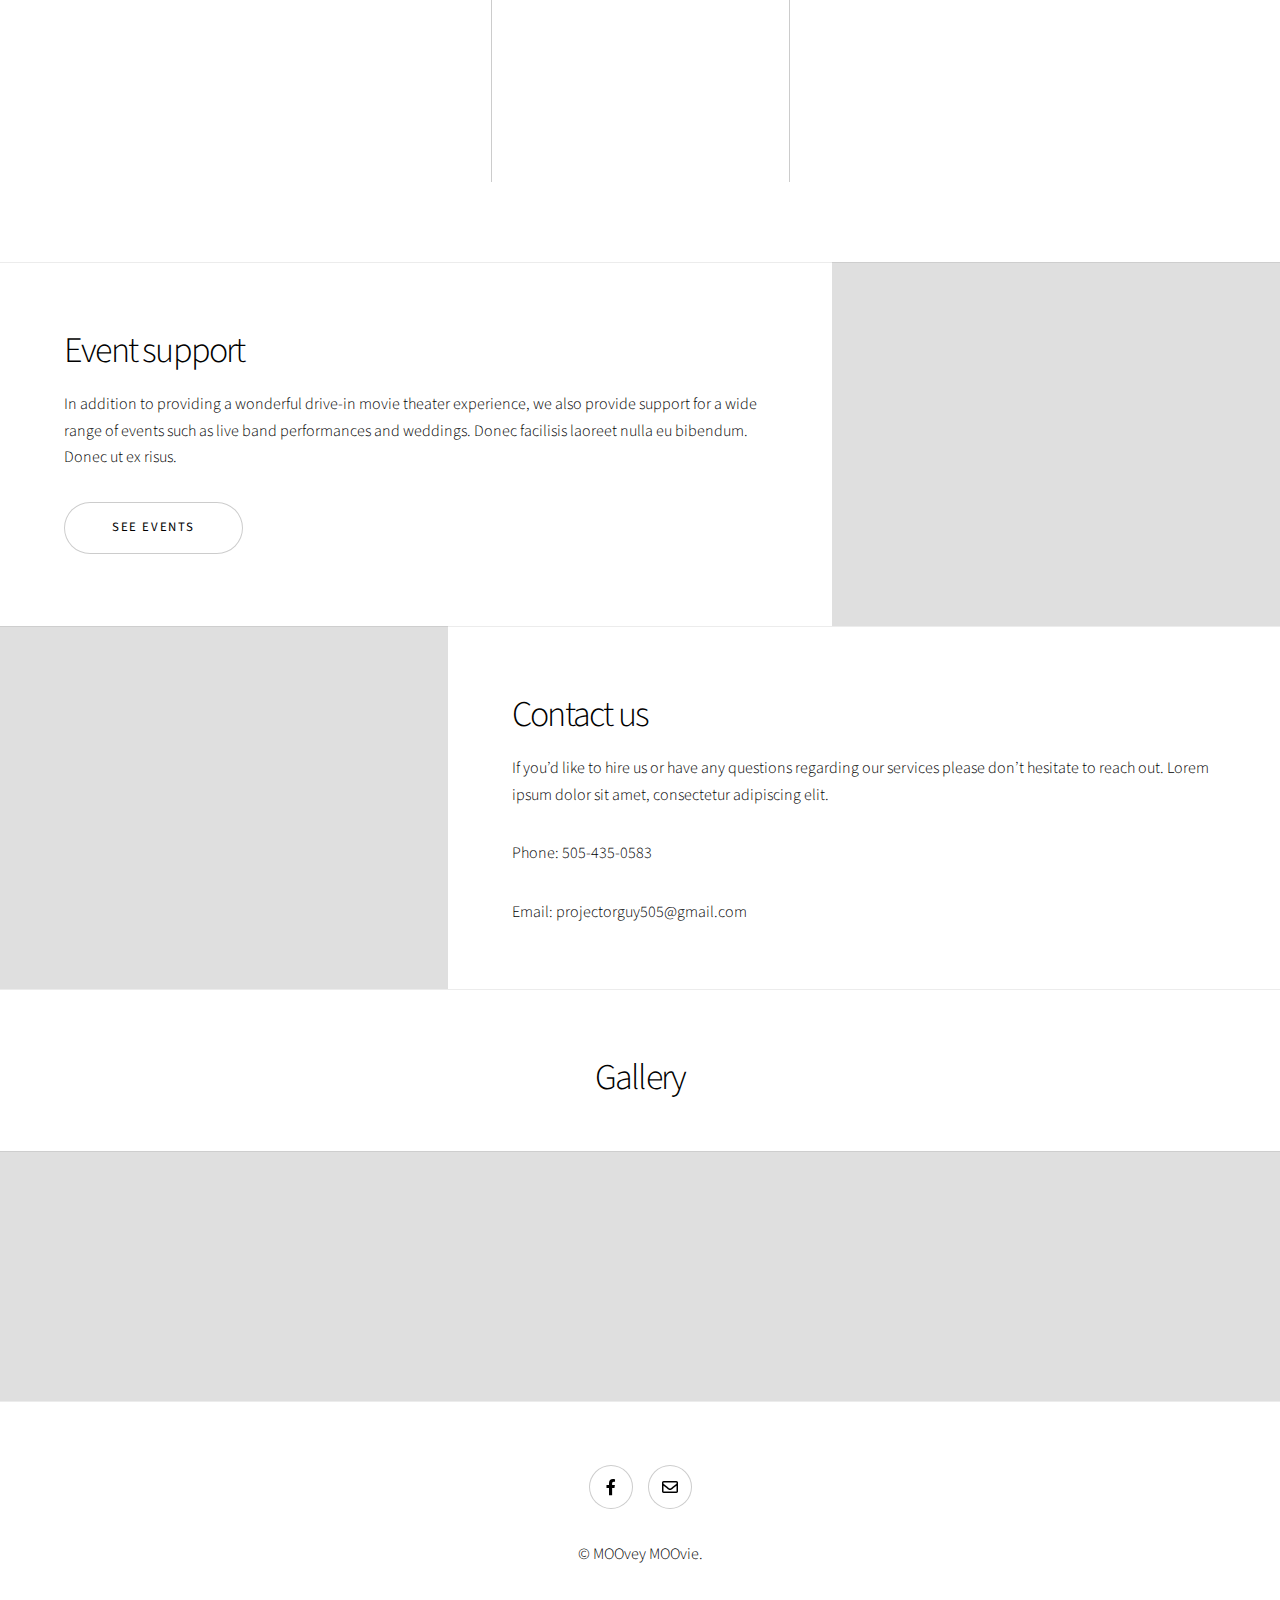
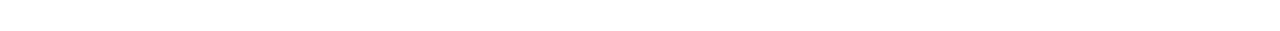
==== commit 6b133c60: "added gallery images, changed font-awesome icons, updated footer" ====
--- a/index.html
+++ b/index.html
@@ -5,6 +5,7 @@
 		<meta charset="utf-8" />
 		<meta name="viewport" content="width=device-width, initial-scale=1, user-scalable=no" />
 		<link rel="stylesheet" href="assets/css/main.css" />
+		<script src="https://kit.fontawesome.com/d706b47c33.js" crossorigin="anonymous"></script>
 		<noscript><link rel="stylesheet" href="assets/css/noscript.css" /></noscript>
 	</head>
 	<body class="is-preload">
@@ -75,19 +76,19 @@
 							<p>Lorem ipsum dolor sit amet, consectetur adipiscing elit. Morbi id ante sed ex pharetra lacinia sit amet vel massa. Donec facilisis laoreet nulla eu bibendum. Donec ut ex risus. Fusce lorem lectus, pharetra pretium massa et, hendrerit vestibulum odio lorem ipsum.</p>
 							<div class="items style1 medium onscroll-fade-in">
 								<section>
-									<span class="icon style2 major fa-gem"></span>
+									<span class="fa-solid fa-truck-fast"></span>
 									<h3>Fast</h3>
-									<p>Our box truck can be driven anywhere and set up in half an hour, ready to show a movie. Lorem ipsum dolor sit amet, consectetur adipiscing elit. Morbi dui turpis, cursus eget orci amet aliquam congue semper. Etiam eget ultrices risus nec tempor elit.</p>
+									<p>Our box truck can be driven anywhere and set up in half an hour, ready to show a movie. Fusce lorem lectus, pharetra pretium massa et, hendrerit vestibulum odio lorem ipsum.</p>
 								</section>
 								<section>
-									<span class="icon solid style2 major fa-save"></span>
+									<span class="fa-solid fa-people-roof"></span>
 									<h3>Accommodating</h3>
-									<p>We can comfortably accommodate approximatley 100 vehicles. Lorem ipsum dolor sit amet, consectetur adipiscing elit. Morbi dui turpis, cursus eget orci amet aliquam congue semper. Etiam eget ultrices risus nec tempor elit.</p>
+									<p>We can comfortably accommodate approximatley 100 vehicles. Donec ut ex risus. Fusce lorem lectus, pharetra pretium massa et, hendrerit vestibulum odio lorem ipsum.</p>
 								</section>
 								<section>
-									<span class="icon solid style2 major fa-chart-bar"></span>
+									<span class="fa-solid fa-shuffle"></span>
 									<h3>Flexible</h3>
-									<p>Extra seating and external speakers are available up front near the projector table. Lorem ipsum dolor sit amet, consectetur adipiscing elit. Morbi dui turpis, cursus eget orci amet aliquam congue semper. Etiam eget ultrices risus nec tempor elit.</p>
+									<p>Extra seating and external speakers are available up front near the projector table. Fusce lorem lectus, pharetra pretium massa et, hendrerit vestibulum odio lorem ipsum.</p>
 								</section>
 							</div>
 						</div>
@@ -97,7 +98,7 @@
 					<section id="event-support" class="spotlight style1 orient-left content-align-left image-position-center onscroll-image-fade-in">
 						<div class="content">
 							<h2>Event support</h2>
-							<p>In addition to providing a wonderful drive-in movie theater experience, we also provide support for a wide range of events such as live band performances and weddings. Lorem ipsum dolor sit amet, consectetur adipiscing elit. Morbi id ante sed ex pharetra lacinia sit amet vel massa. Donec facilisis laoreet nulla eu bibendum. Donec ut ex risus. Fusce lorem lectus, pharetra pretium massa et, hendrerit vestibulum odio lorem ipsum dolor sit amet.</p>
+							<p>In addition to providing a wonderful drive-in movie theater experience, we also provide support for a wide range of events such as live band performances and weddings. Donec facilisis laoreet nulla eu bibendum. Donec ut ex risus.</p>
 							<ul class="actions stacked">
 								<li><a href="events.html" class="button large wide smooth-scroll-middle">See events</a></li>
 							</ul>
@@ -108,36 +109,22 @@
 					</section>
 
 				<!-- Five -->
-					<!-- <section class="wrapper style1 align-center">
-						<div class="inner">
-							<h2>Events</h2>
-							<div class="responsive-iframe-container big-calendar">
-								<iframe src="https://calendar.google.com/calendar/embed?height=600&wkst=1&bgcolor=%23ffffff&ctz=America%2FDenver&showTitle=0&showNav=1&showDate=1&showPrint=1&showTabs=1&showCalendars=0&showTz=1&mode=MONTH&src=ZmNiYmpuNHFqN3JnMDhkbWN1ZnJudmVocmdAZ3JvdXAuY2FsZW5kYXIuZ29vZ2xlLmNvbQ&color=%23A79B8E" style="border-width:0" width="800" height="600" frameborder="0" scrolling="no"></iframe>
-							</div>
-							<div class="responsive-iframe-container small-calendar">
-								<iframe src="https://calendar.google.com/calendar/embed?height=600&wkst=1&bgcolor=%23ffffff&ctz=America%2FDenver&showTitle=0&showNav=1&showDate=1&showPrint=1&showTabs=0&showCalendars=0&showTz=1&mode=AGENDA&src=ZmNiYmpuNHFqN3JnMDhkbWN1ZnJudmVocmdAZ3JvdXAuY2FsZW5kYXIuZ29vZ2xlLmNvbQ&color=%23A79B8E" style="border-width:0" width="800" height="600" frameborder="0" scrolling="no"></iframe>
-							</div>
-						</div>
-					</section> -->
+					<section id="contact" class="spotlight style1 orient-right content-align-left image-position-center onscroll-image-fade-in">
+						<div class="content">
+							<h2>Contact us</h2>
+							<p>If you’d like to hire us or have any questions regarding our services please don’t hesitate to reach out. Lorem ipsum dolor sit amet, consectetur adipiscing elit.</p>
+							<p>Phone: 505-435-0583</p>
+							<p>Email: projectorguy505@gmail.com</p>
+						</div>
+						<div class="image">
+							<img src="images/mikaela-wiedenhoff-AwmCuTXL97Q-unsplash.jpg" alt="" />
+						</div>
+					</section>
 
 				<!-- Six -->
-					<section id="contact" class="spotlight style1 orient-right content-align-left image-position-center onscroll-image-fade-in">
-						<div class="content">
-							<h2>Contact us</h2>
-							<p>If you’d like to hire us or have any questions regarding our services please don’t hesitate to reach out. Lorem ipsum dolor sit amet, consectetur adipiscing elit. Morbi id ante sed ex pharetra lacinia sit amet vel massa. Donec facilisis laoreet nulla eu bibendum. Donec ut ex risus. Fusce lorem lectus, pharetra pretium massa et, hendrerit vestibulum odio lorem ipsum dolor sit amet.</p>
-							<p>Phone: xxx-xxx-xxxx</p>
-							<p>Email: xxxxxxx@email.com</p>
-						</div>
-						<div class="image">
-							<img src="images/mikaela-wiedenhoff-AwmCuTXL97Q-unsplash.jpg" alt="" />
-						</div>
-					</section>
-
-				<!-- Seven -->
 					<section id="gallery" class="wrapper style1 align-center">
 						<div class="inner">
 							<h2>Gallery</h2>
-							<p>Lorem ipsum dolor sit amet, consectetur adipiscing elit. Morbi id ante sed ex pharetra lacinia sit amet vel massa. Donec facilisis laoreet nulla eu bibendum. Donec ut ex risus. Fusce lorem lectus, pharetra pretium massa et, hendrerit vestibulum odio lorem ipsum.</p>
 						</div>
 					</section>
 					
@@ -148,10 +135,8 @@
 										<img src="images/gallery/thumbs/01.jpg" alt="" />
 									</a>
 									<div class="caption">
-										<h3>Ipsum Dolor</h3>
-										<p>Lorem ipsum dolor amet, consectetur magna etiam elit. Etiam sed ultrices.</p>
-										<ul class="actions fixed">
-											<li><span class="button small">Details</span></li>
+										<ul class="actions fixed">
+											<li><span class="button small">View</span></li>
 										</ul>
 									</div>
 								</article>
@@ -160,10 +145,8 @@
 										<img src="images/gallery/thumbs/02.jpg" alt="" />
 									</a>
 									<div class="caption">
-										<h3>Feugiat Lorem</h3>
-										<p>Lorem ipsum dolor amet, consectetur magna etiam elit. Etiam sed ultrices.</p>
-										<ul class="actions fixed">
-											<li><span class="button small">Details</span></li>
+										<ul class="actions fixed">
+											<li><span class="button small">View</span></li>
 										</ul>
 									</div>
 								</article>
@@ -172,10 +155,8 @@
 										<img src="images/gallery/thumbs/03.jpg" alt="" />
 									</a>
 									<div class="caption">
-										<h3>Magna Amet</h3>
-										<p>Lorem ipsum dolor amet, consectetur magna etiam elit. Etiam sed ultrices.</p>
-										<ul class="actions fixed">
-											<li><span class="button small">Details</span></li>
+										<ul class="actions fixed">
+											<li><span class="button small">View</span></li>
 										</ul>
 									</div>
 								</article>
@@ -184,10 +165,8 @@
 										<img src="images/gallery/thumbs/04.jpg" alt="" />
 									</a>
 									<div class="caption">
-										<h3>Sed Tempus</h3>
-										<p>Lorem ipsum dolor amet, consectetur magna etiam elit. Etiam sed ultrices.</p>
-										<ul class="actions fixed">
-											<li><span class="button small">Details</span></li>
+										<ul class="actions fixed">
+											<li><span class="button small">View</span></li>
 										</ul>
 									</div>
 								</article>
@@ -196,10 +175,8 @@
 										<img src="images/gallery/thumbs/05.jpg" alt="" />
 									</a>
 									<div class="caption">
-										<h3>Ultrices Magna</h3>
-										<p>Lorem ipsum dolor amet, consectetur magna etiam elit. Etiam sed ultrices.</p>
-										<ul class="actions fixed">
-											<li><span class="button small">Details</span></li>
+										<ul class="actions fixed">
+											<li><span class="button small">View</span></li>
 										</ul>
 									</div>
 								</article>
@@ -208,10 +185,8 @@
 										<img src="images/gallery/thumbs/06.jpg" alt="" />
 									</a>
 									<div class="caption">
-										<h3>Sed Tempus</h3>
-										<p>Lorem ipsum dolor amet, consectetur magna etiam elit. Etiam sed ultrices.</p>
-										<ul class="actions fixed">
-											<li><span class="button small">Details</span></li>
+										<ul class="actions fixed">
+											<li><span class="button small">View</span></li>
 										</ul>
 									</div>
 								</article>
@@ -220,70 +195,8 @@
 										<img src="images/gallery/thumbs/07.jpg" alt="" />
 									</a>
 									<div class="caption">
-										<h3>Ipsum Lorem</h3>
-										<p>Lorem ipsum dolor amet, consectetur magna etiam elit. Etiam sed ultrices.</p>
-										<ul class="actions fixed">
-											<li><span class="button small">Details</span></li>
-										</ul>
-									</div>
-								</article>
-								<article>
-									<a href="images/gallery/fulls/08.jpg" class="image">
-										<img src="images/gallery/thumbs/08.jpg" alt="" />
-									</a>
-									<div class="caption">
-										<h3>Magna Risus</h3>
-										<p>Lorem ipsum dolor amet, consectetur magna etiam elit. Etiam sed ultrices.</p>
-										<ul class="actions fixed">
-											<li><span class="button small">Details</span></li>
-										</ul>
-									</div>
-								</article>
-								<article>
-									<a href="images/gallery/fulls/09.jpg" class="image">
-										<img src="images/gallery/thumbs/09.jpg" alt="" />
-									</a>
-									<div class="caption">
-										<h3>Tempus Dolor</h3>
-										<p>Lorem ipsum dolor amet, consectetur magna etiam elit. Etiam sed ultrices.</p>
-										<ul class="actions fixed">
-											<li><span class="button small">Details</span></li>
-										</ul>
-									</div>
-								</article>
-								<article>
-									<a href="images/gallery/fulls/10.jpg" class="image">
-										<img src="images/gallery/thumbs/10.jpg" alt="" />
-									</a>
-									<div class="caption">
-										<h3>Sed Etiam</h3>
-										<p>Lorem ipsum dolor amet, consectetur magna etiam elit. Etiam sed ultrices.</p>
-										<ul class="actions fixed">
-											<li><span class="button small">Details</span></li>
-										</ul>
-									</div>
-								</article>
-								<article>
-									<a href="images/gallery/fulls/11.jpg" class="image">
-										<img src="images/gallery/thumbs/11.jpg" alt="" />
-									</a>
-									<div class="caption">
-										<h3>Magna Lorem</h3>
-										<p>Lorem ipsum dolor amet, consectetur magna etiam elit. Etiam sed ultrices.</p>
-										<ul class="actions fixed">
-											<li><span class="button small">Details</span></li>
-										</ul>
-									</div>
-								</article>
-								<article>
-									<a href="images/gallery/fulls/12.jpg" class="image">
-										<img src="images/gallery/thumbs/12.jpg" alt="" />
-									</a>
-									<div class="caption">
-										<h3>Ipsum Dolor</h3>
-										<p>Lorem ipsum dolor amet, consectetur magna etiam elit. Etiam sed ultrices.</p>
-										<ul class="actions fixed">
-											<li><span class="button small">Details</span></li>
+										<ul class="actions fixed">
+											<li><span class="button small">View</span></li>
 										</ul>
 									</div>
 								</article>
@@ -293,11 +206,8 @@
 					<footer class="wrapper style1 align-center">
 						<div class="inner">
 							<ul class="icons">
-								<li><a href="#" class="icon brands style2 fa-twitter"><span class="label">Twitter</span></a></li>
-								<li><a href="#" class="icon brands style2 fa-facebook-f"><span class="label">Facebook</span></a></li>
-								<li><a href="#" class="icon brands style2 fa-instagram"><span class="label">Instagram</span></a></li>
-								<li><a href="#" class="icon brands style2 fa-linkedin-in"><span class="label">LinkedIn</span></a></li>
-								<li><a href="#" class="icon style2 fa-envelope"><span class="label">Email</span></a></li>
+								<li><a href="https://www.facebook.com/theprojectorguy" target="_blank" class="icon brands style2 fa-facebook-f"><span class="label">Facebook</span></a></li>
+								<li><a href="mailto:projectorguy505@gmail.com" target="_blank" class="icon style2 fa-envelope"><span class="label">Email</span></a></li>
 							</ul>
 							<p>&copy; MOOvey MOOvie.</p>
 						</div>
--- a/assets/css/main.css
+++ b/assets/css/main.css
@@ -1,5 +1,10 @@
 @import url(fontawesome-all.min.css);
 @import url("https://fonts.googleapis.com/css?family=Source+Sans+Pro:300,300i,400,400i");
+
+.fa-solid {
+	font-size: 32px;
+	padding-bottom: 15px;
+}
 
 /* Responsive iFrame */
 
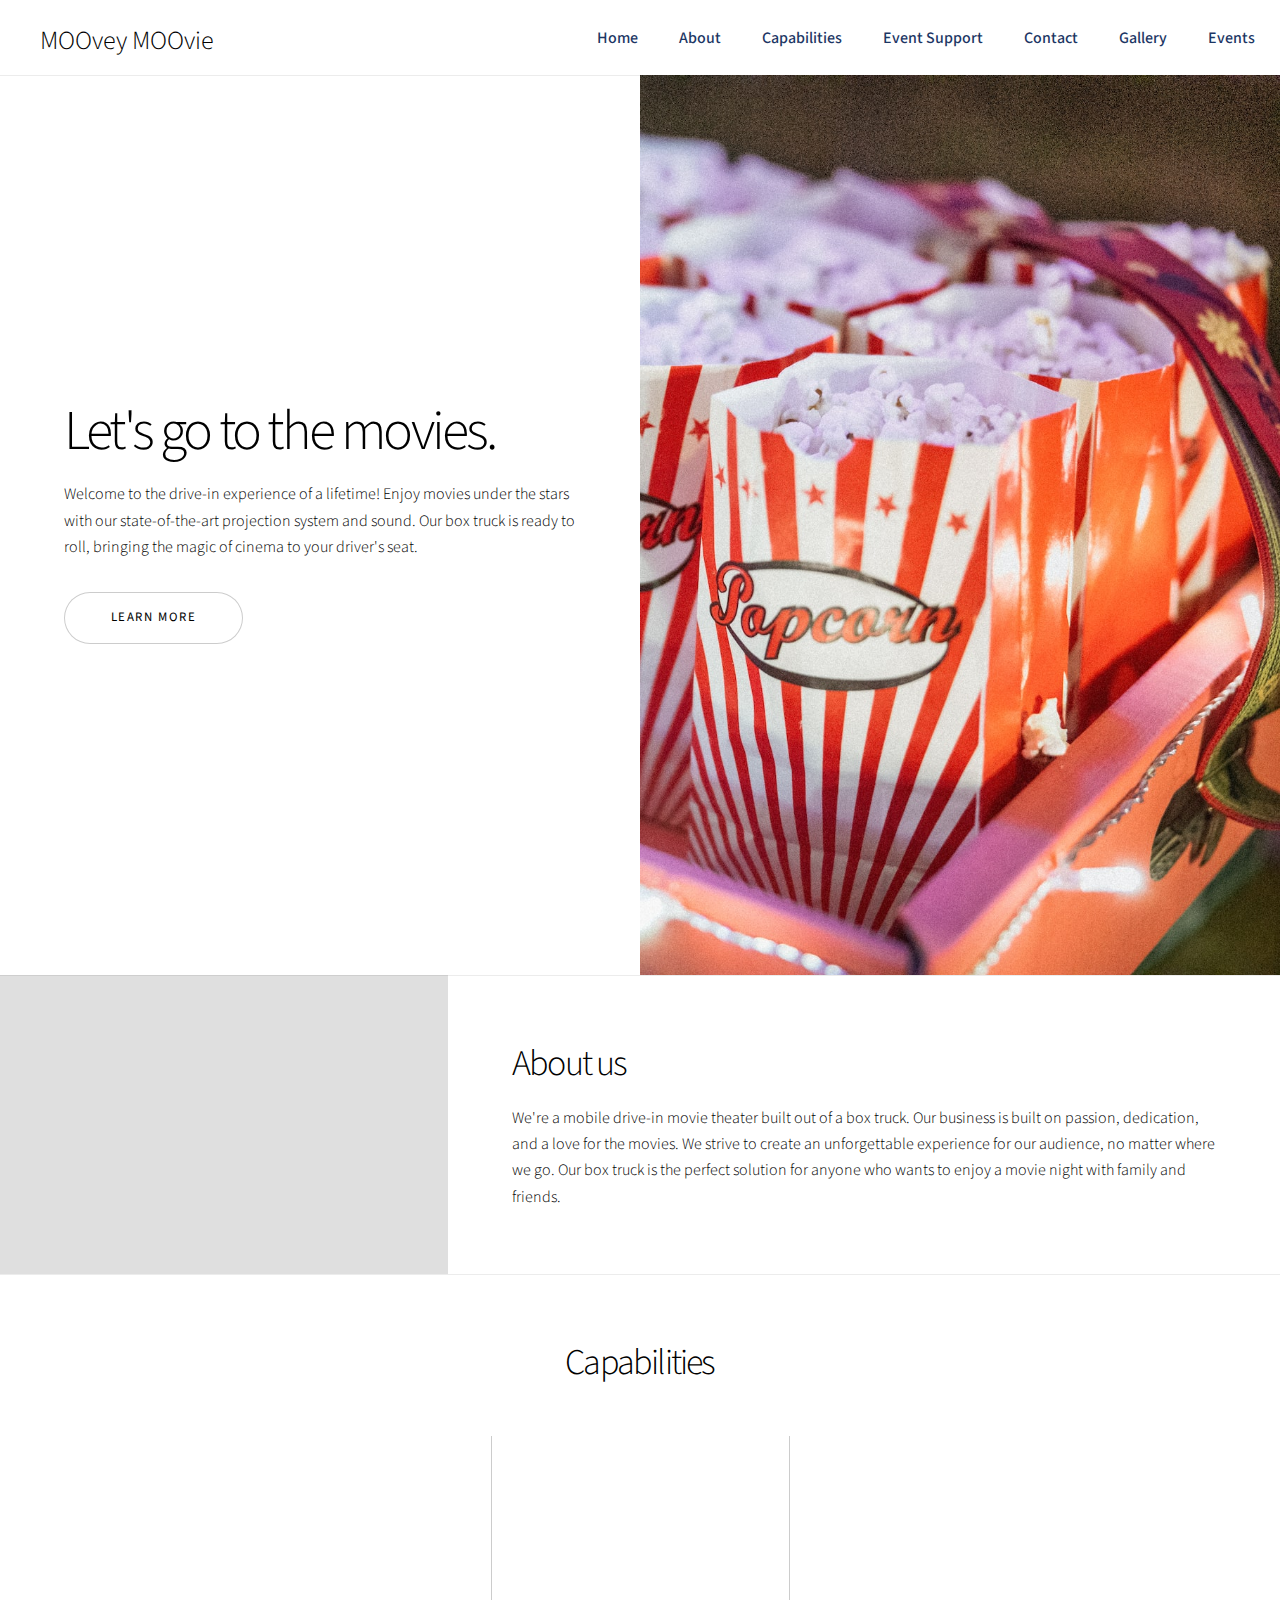
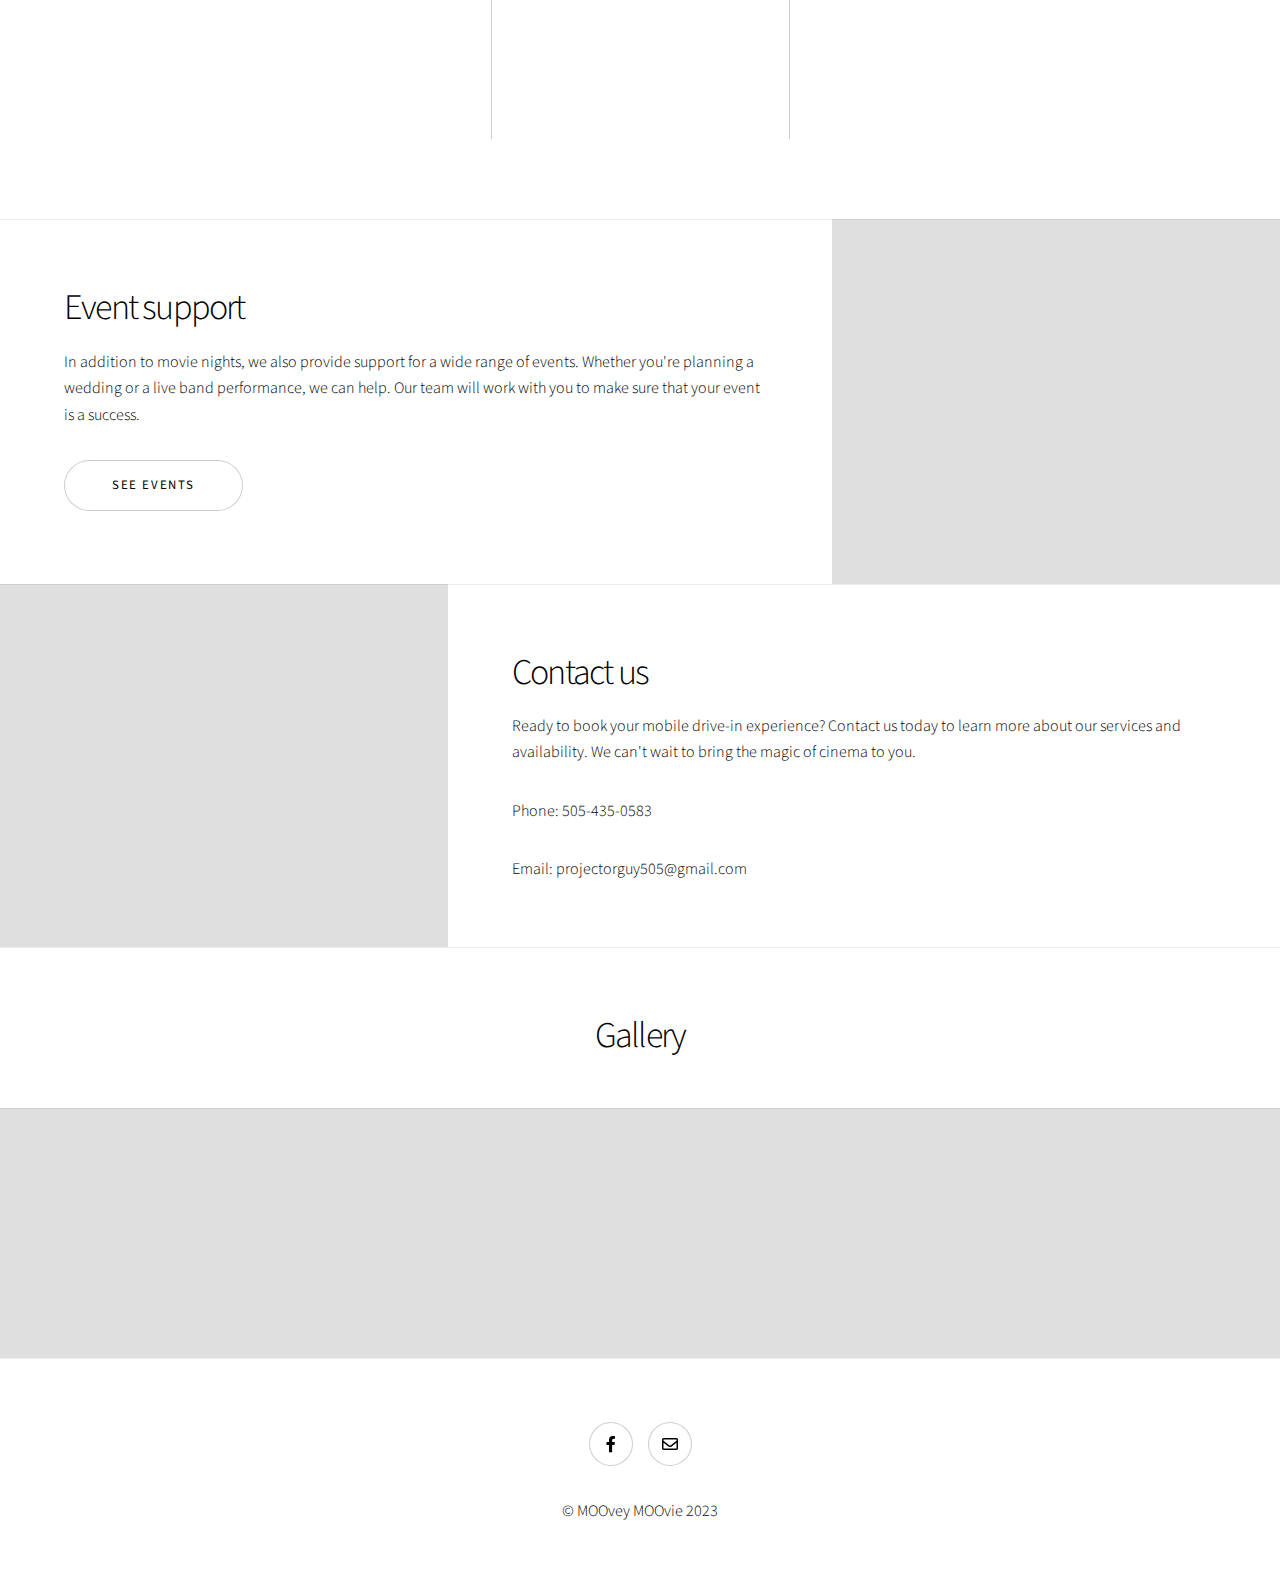
==== commit 0079602f: "added copy" ====
--- a/index.html
+++ b/index.html
@@ -48,9 +48,9 @@
 					<section class="banner style1 orient-left content-align-left image-position-right fullscreen onload-image-fade-in onload-content-fade-right">
 						<div class="content">
 							<h1>Let's go to the movies.</h1>
-							<p>Lorem ipsum dolor sit amet, consectetur adipiscing elit. Morbi id ante sed ex pharetra lacinia sit amet vel massa. Donec facilisis laoreet nulla eu bibendum. Donec ut ex risus. Fusce lorem lectus, pharetra pretium massa et, hendrerit vestibulum odio lorem ipsum dolor sit amet.</p>
+							<p>Welcome to the drive-in experience of a lifetime! Enjoy movies under the stars with our state-of-the-art projection system and sound. Our box truck is ready to roll, bringing the magic of cinema to your driver's seat.</p>
 							<ul class="actions stacked">
-								<li><a href="#about" class="button large wide smooth-scroll-middle">Get Started</a></li>
+								<li><a href="#about" class="button large wide smooth-scroll-middle">Learn more</a></li>
 							</ul>
 						</div>
 						<div class="image">
@@ -62,7 +62,7 @@
 					<section id="about" class="spotlight style1 orient-right content-align-left image-position-center onscroll-image-fade-in">
 						<div class="content">
 							<h2>About us</h2>
-							<p>We're a mobile drive-in movie theater built out of a box truck. Lorem ipsum dolor sit amet, consectetur adipiscing elit. Morbi id ante sed ex pharetra lacinia sit amet vel massa. Donec facilisis laoreet nulla eu bibendum. Donec ut ex risus. Fusce lorem lectus, pharetra pretium massa et, hendrerit vestibulum odio lorem ipsum dolor sit amet.</p>
+							<p>We're a mobile drive-in movie theater built out of a box truck. Our business is built on passion, dedication, and a love for the movies. We strive to create an unforgettable experience for our audience, no matter where we go. Our box truck is the perfect solution for anyone who wants to enjoy a movie night with family and friends.</p>
 						</div>
 						<div class="image">
 							<img src="images/chase-yi-Q194u_EAIk0-unsplash.jpg" alt="" />
@@ -73,22 +73,21 @@
 					<section id="capabilities" class="wrapper style1 align-center">
 						<div class="inner">
 							<h2>Capabilities</h2>
-							<p>Lorem ipsum dolor sit amet, consectetur adipiscing elit. Morbi id ante sed ex pharetra lacinia sit amet vel massa. Donec facilisis laoreet nulla eu bibendum. Donec ut ex risus. Fusce lorem lectus, pharetra pretium massa et, hendrerit vestibulum odio lorem ipsum.</p>
 							<div class="items style1 medium onscroll-fade-in">
 								<section>
 									<span class="fa-solid fa-truck-fast"></span>
 									<h3>Fast</h3>
-									<p>Our box truck can be driven anywhere and set up in half an hour, ready to show a movie. Fusce lorem lectus, pharetra pretium massa et, hendrerit vestibulum odio lorem ipsum.</p>
+									<p>Our box truck is equipped with the latest projection technology, allowing us to set up and be ready in just 30 minutes. We'll bring the movies to you, no matter where you are.</p>
 								</section>
 								<section>
 									<span class="fa-solid fa-people-roof"></span>
 									<h3>Accommodating</h3>
-									<p>We can comfortably accommodate approximatley 100 vehicles. Donec ut ex risus. Fusce lorem lectus, pharetra pretium massa et, hendrerit vestibulum odio lorem ipsum.</p>
+									<p>We can comfortably accommodate up to 100 vehicles, and extra seating is available for those who want to sit up front. Our external speakers ensure that everyone can hear the movie, no matter where they are parked.</p>
 								</section>
 								<section>
 									<span class="fa-solid fa-shuffle"></span>
 									<h3>Flexible</h3>
-									<p>Extra seating and external speakers are available up front near the projector table. Fusce lorem lectus, pharetra pretium massa et, hendrerit vestibulum odio lorem ipsum.</p>
+									<p>We don't just show movies. No matter what event you're planning, we can customize the experience to fit your needs, making sure that everyone has a great time.</p>
 								</section>
 							</div>
 						</div>
@@ -98,7 +97,7 @@
 					<section id="event-support" class="spotlight style1 orient-left content-align-left image-position-center onscroll-image-fade-in">
 						<div class="content">
 							<h2>Event support</h2>
-							<p>In addition to providing a wonderful drive-in movie theater experience, we also provide support for a wide range of events such as live band performances and weddings. Donec facilisis laoreet nulla eu bibendum. Donec ut ex risus.</p>
+							<p>In addition to movie nights, we also provide support for a wide range of events. Whether you're planning a wedding or a live band performance, we can help. Our team will work with you to make sure that your event is a success.</p>
 							<ul class="actions stacked">
 								<li><a href="events.html" class="button large wide smooth-scroll-middle">See events</a></li>
 							</ul>
@@ -112,7 +111,7 @@
 					<section id="contact" class="spotlight style1 orient-right content-align-left image-position-center onscroll-image-fade-in">
 						<div class="content">
 							<h2>Contact us</h2>
-							<p>If you’d like to hire us or have any questions regarding our services please don’t hesitate to reach out. Lorem ipsum dolor sit amet, consectetur adipiscing elit.</p>
+							<p>Ready to book your mobile drive-in experience? Contact us today to learn more about our services and availability. We can't wait to bring the magic of cinema to you.</p>
 							<p>Phone: 505-435-0583</p>
 							<p>Email: projectorguy505@gmail.com</p>
 						</div>
@@ -209,7 +208,7 @@
 								<li><a href="https://www.facebook.com/theprojectorguy" target="_blank" class="icon brands style2 fa-facebook-f"><span class="label">Facebook</span></a></li>
 								<li><a href="mailto:projectorguy505@gmail.com" target="_blank" class="icon style2 fa-envelope"><span class="label">Email</span></a></li>
 							</ul>
-							<p>&copy; MOOvey MOOvie.</p>
+							<p>&copy; MOOvey MOOvie 2023</p>
 						</div>
 					</footer>
 
